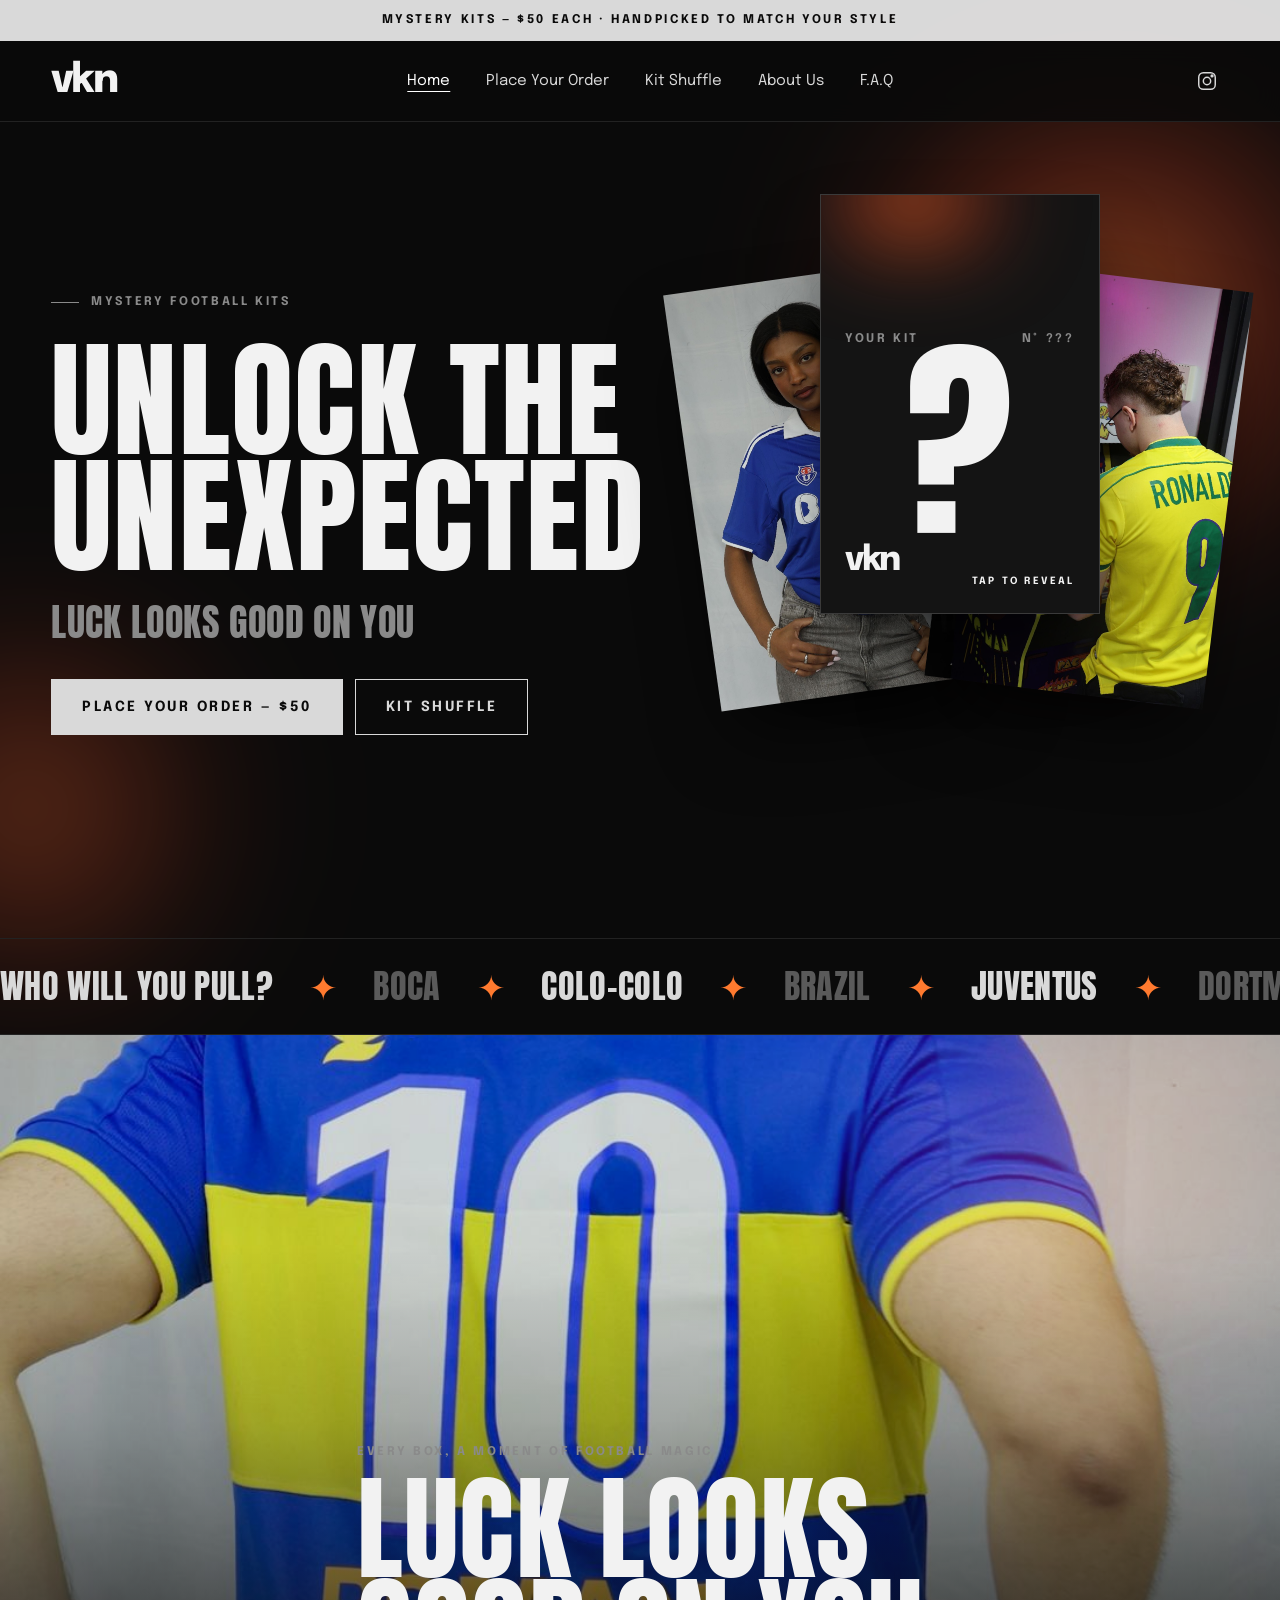
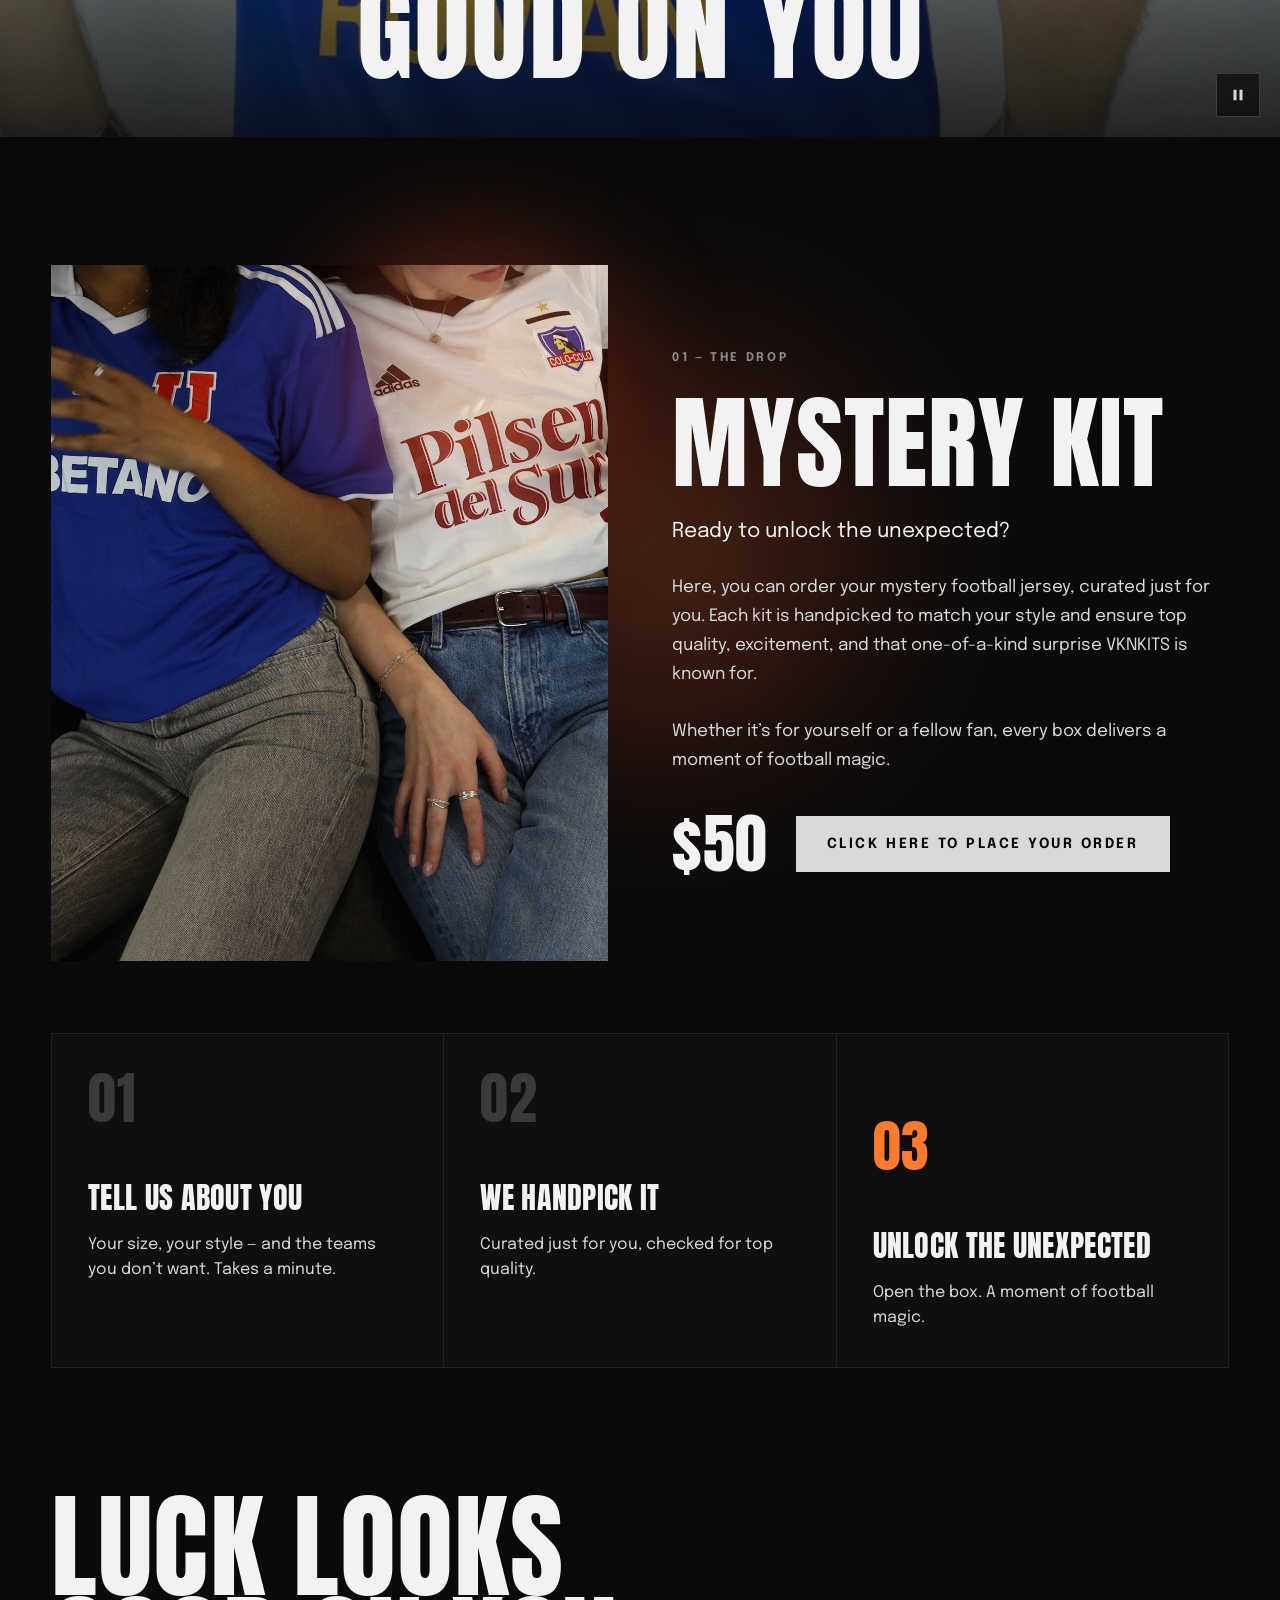
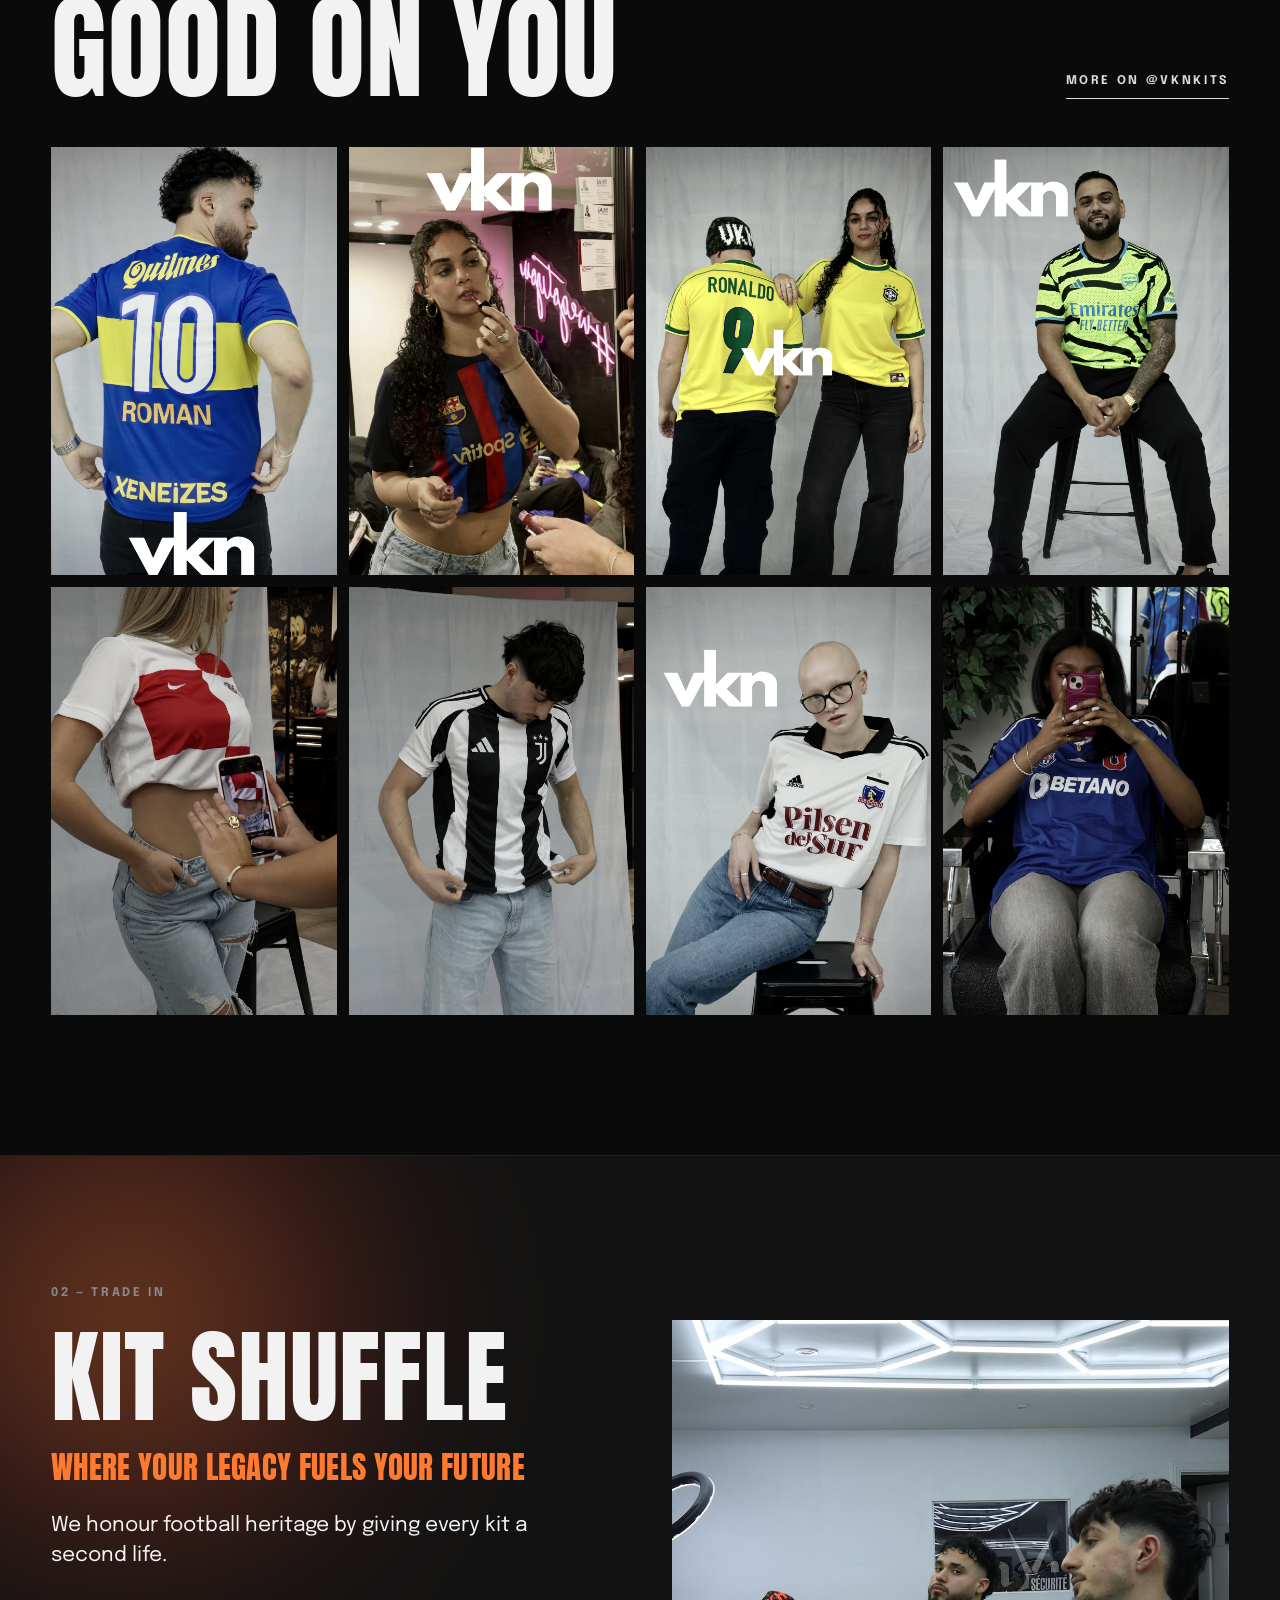
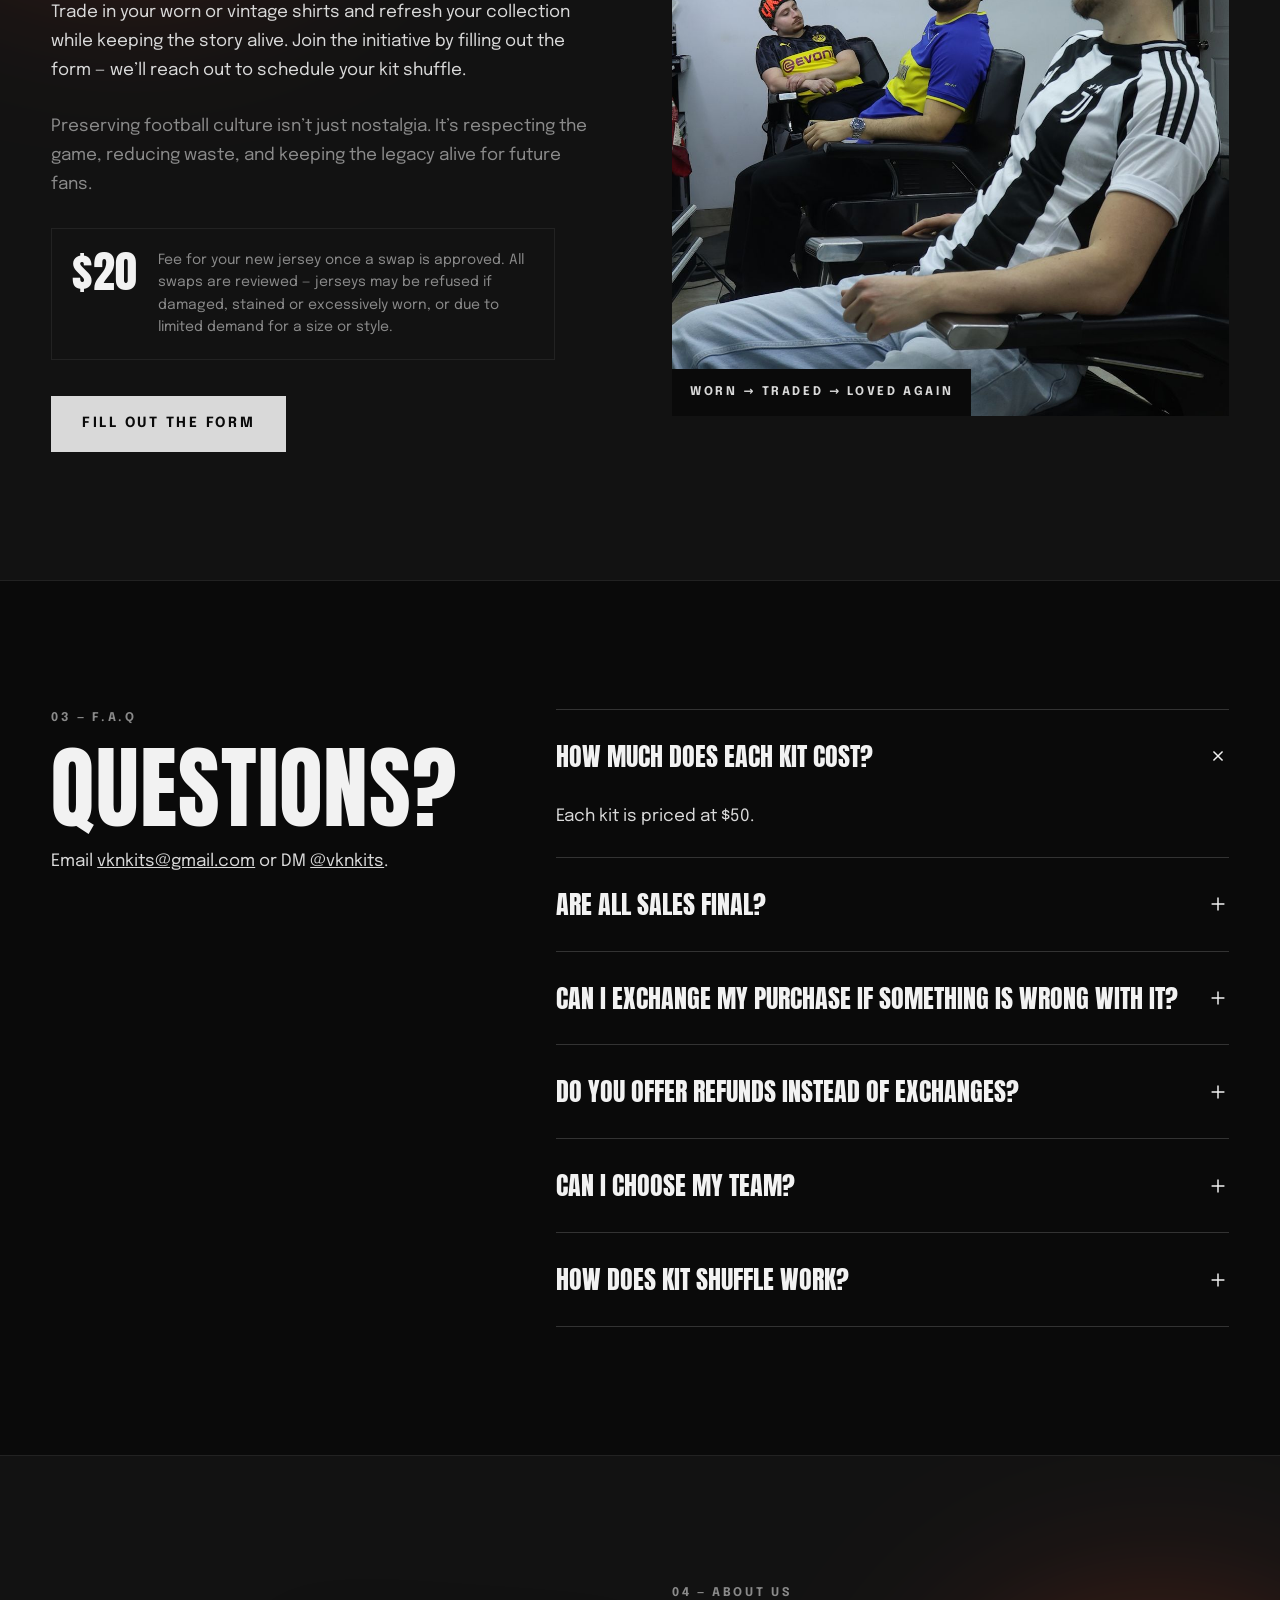
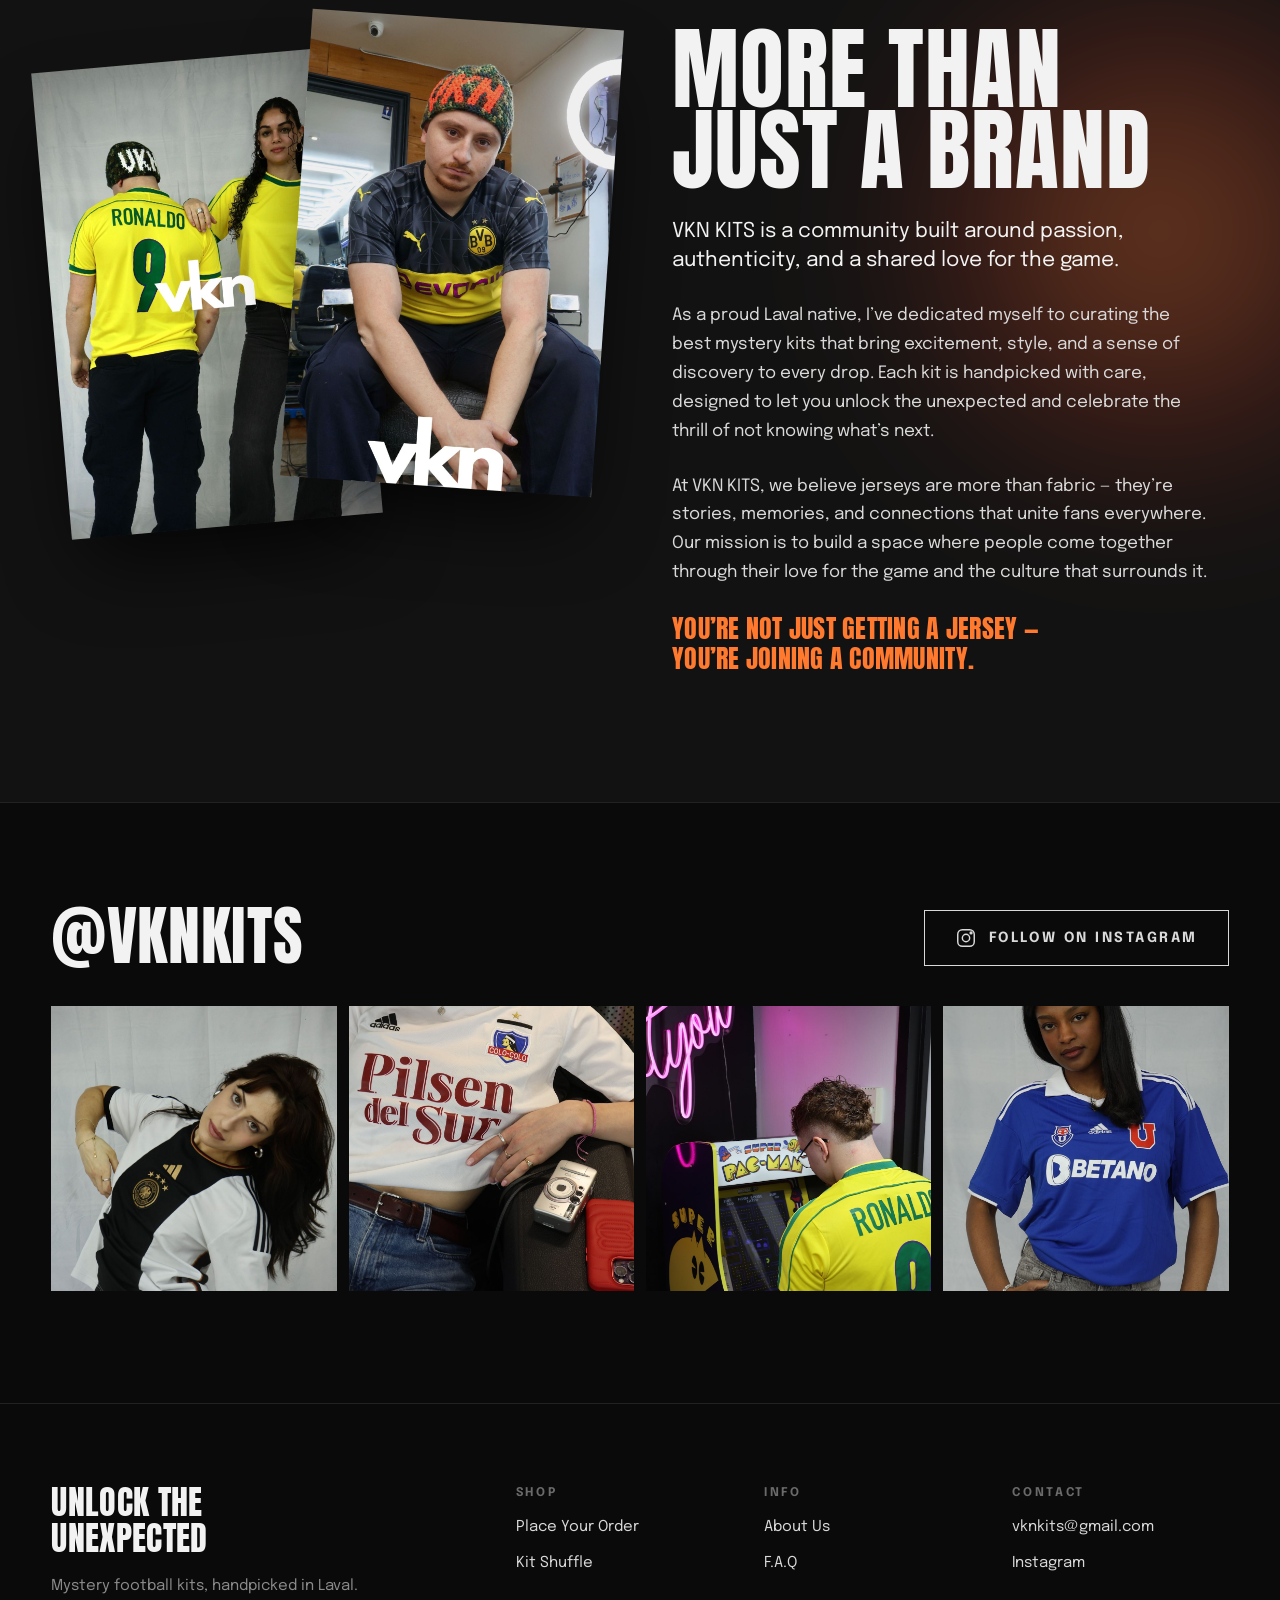
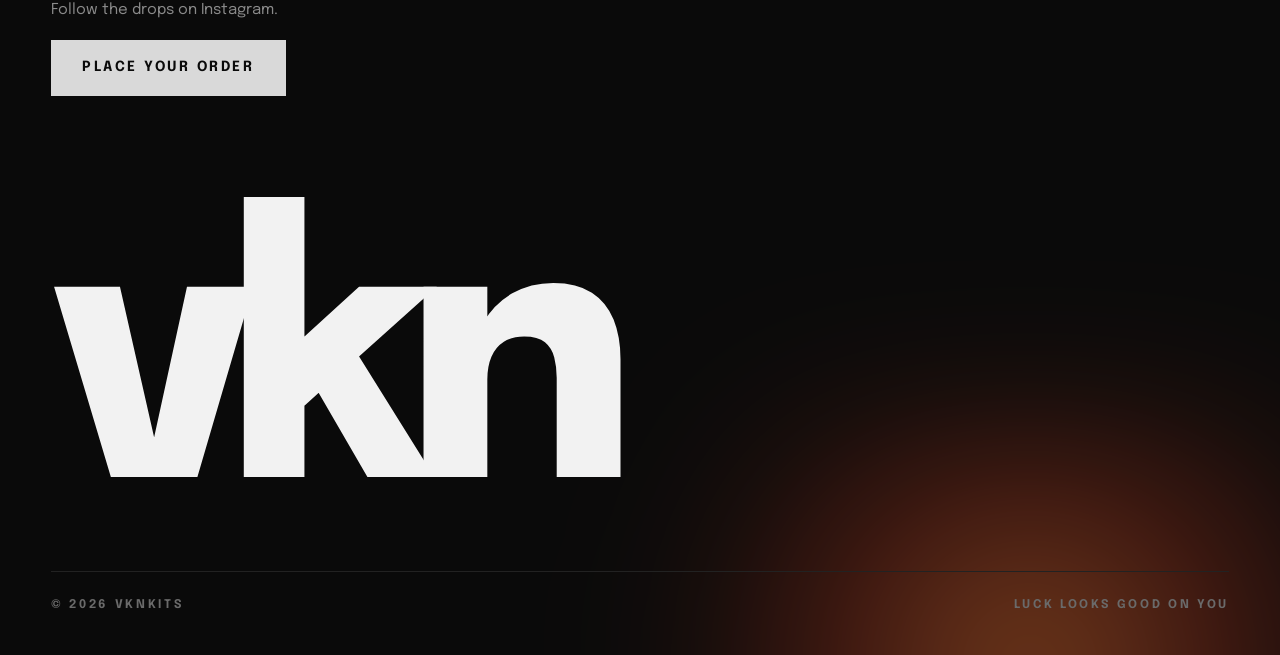
==== index.html @ 27c02bfb "Nouveau site VKNKITS (sortie de Squarespace) Co-Authored-By: Claude Opus 5.5 <noreply@anthropic.com>" ====
<!doctype html>
<html lang="en">
<head>
<meta charset="utf-8">
<meta name="viewport" content="width=device-width, initial-scale=1">
<title>VKNKITS | Mystery football kits — Unlock the unexpected</title>
<meta name="description" content="Order your mystery football jersey, handpicked to match your style. $50 per kit. Trade your worn or vintage shirts with Kit Shuffle.">
<meta property="og:title" content="VKNKITS | Mystery football kits — Unlock the unexpected">
<meta property="og:description" content="Order your mystery football jersey, handpicked to match your style. $50 per kit. Trade your worn or vintage shirts with Kit Shuffle.">
<meta property="og:image" content="img/vkn-3.jpg">
<meta property="og:type" content="website">
<meta name="theme-color" content="#0A0A0A">
<link rel="icon" href="img/favicon.svg" type="image/svg+xml">
<link rel="preload" href="fonts/anton-400.woff2" as="font" type="font/woff2" crossorigin>
<link rel="stylesheet" href="css/style.css">
</head>
<body>
<a class="skip" href="#main">Skip to content</a>
<div class="announce cap">Mystery kits — $50 each · Handpicked to match your style</div>
<header class="header">
<div class="wrap">
<a href="index.html" class="logo" aria-label="VKNKITS home">vkn</a>
<nav class="nav" aria-label="Main">
<a href="index.html" aria-current="page">Home</a>
<a href="order.html">Place Your Order</a>
<a href="kit-shuffle.html">Kit Shuffle</a>
<a href="index.html#about">About Us</a>
<a href="index.html#faq">F.A.Q</a>
</nav>
<div class="icons">
<a href="https://www.instagram.com/vknkits/" class="icon-btn" aria-label="VKNKITS on Instagram"><svg width="22" height="22" viewBox="0 0 24 24" fill="none" stroke="currentColor" stroke-width="1.6" aria-hidden="true"><rect x="3" y="3" width="18" height="18" rx="5"/><circle cx="12" cy="12" r="4"/><circle cx="17.5" cy="6.5" r="1" fill="currentColor"/></svg></a>
<button type="button" class="icon-btn menu-btn" aria-label="Menu" aria-expanded="false" aria-controls="mobile-nav"><svg width="24" height="24" viewBox="0 0 24 24" fill="none" stroke="currentColor" stroke-width="1.6" aria-hidden="true"><path d="M4 7h16M4 12h16M4 17h16"/></svg></button>
</div>
</div>
<nav class="mobile-nav" id="mobile-nav" aria-label="Mobile">
<a href="index.html">Home</a>
<a href="order.html">Place Your Order</a>
<a href="kit-shuffle.html">Kit Shuffle</a>
<a href="index.html#about">About Us</a>
<a href="index.html#faq">F.A.Q</a>
</nav>
</header>
<main id="main">

<section class="hero">
<div class="leak" style="width:620px;height:520px;right:-140px;top:-60px;opacity:.55"></div>
<div class="leak" style="width:420px;height:420px;left:-180px;bottom:-80px;opacity:.4"></div>
<div class="wrap hero-grid">
<div class="hero-copy">
<div class="eyebrow cap">Mystery football kits</div>
<h1 class="anton">Unlock the unexpected</h1>
<h2 class="anton">Luck looks good on you</h2>
<div class="row" style="padding-top:8px">
<a href="order.html" class="btn btn-solid">Place your order — $50</a>
<a href="kit-shuffle.html" class="btn btn-line">Kit Shuffle</a>
</div>
</div>
<div class="fan">
<div class="card c1"><img src="img/di2a3361.jpg" alt="Model in a blue Universidad de Chile jersey" width="1100" height="1650"></div>
<div class="card c3"><img src="img/di2a2957.jpg" alt="Player in a yellow Brazil Ronaldo 9 jersey at a Pac-Man arcade" width="1100" height="1650"></div>
<div class="card c2 flip" data-flip>
<div class="flip-inner">
<button type="button" class="face front" data-flip-toggle aria-expanded="false" aria-label="Reveal your mystery kit">
<span class="leak"></span>
<span class="card-top cap"><span>Your kit</span><span>N° ???</span></span>
<span class="qmark anton" aria-hidden="true">?</span>
<span class="card-bottom"><span class="card-logo">vkn</span><span class="tap cap">Tap to reveal</span></span>
</button>
<div class="face back" aria-hidden="true">
<img src="img/vkn-3.jpg" alt="">
<div class="reveal">
<div class="card-top cap strong"><span>Your kit is waiting</span><span>N° ???</span></div>
<div><div class="anton">Who will you pull?</div><p>Handpicked for your style. Revealed when you open the box.</p></div>
<div><a href="order.html" class="btn btn-solid">Place your order — $50</a><button type="button" class="flip-back cap" data-flip-toggle>↺ Flip back</button></div>
</div>
</div>
</div>
</div>
</div>
</div>
</section>

<div class="marquee anton" aria-hidden="true"><div class="track"><span>Who will you pull?</span><span class="star">✦</span><span class="dim">Boca</span><span class="star">✦</span><span>Colo-Colo</span><span class="star">✦</span><span class="dim">Brazil</span><span class="star">✦</span><span>Juventus</span><span class="star">✦</span><span class="dim">Dortmund</span><span class="star">✦</span><span>Barça</span><span class="star">✦</span><span class="dim">Arsenal</span><span class="star">✦</span><span>Germany</span><span class="star">✦</span><span>Who will you pull?</span><span class="star">✦</span><span class="dim">Boca</span><span class="star">✦</span><span>Colo-Colo</span><span class="star">✦</span><span class="dim">Brazil</span><span class="star">✦</span><span>Juventus</span><span class="star">✦</span><span class="dim">Dortmund</span><span class="star">✦</span><span>Barça</span><span class="star">✦</span><span class="dim">Arsenal</span><span class="star">✦</span><span>Germany</span><span class="star">✦</span></div></div>

<section class="film" aria-label="VKNKITS video">
<img class="poster" src="img/vkn-3.jpg" alt="">
<video data-bg autoplay muted loop playsinline preload="metadata" poster="img/vkn-3.jpg">
<source src="videos/vkn-02.mp4" type="video/mp4">
</video>
<div class="leak"></div>
<div class="film-copy"><div class="wrap"><div class="cap muted" style="margin-bottom:16px">Every box, a moment of football magic</div><div class="anton">Luck looks<br>good on you</div></div></div>
<button type="button" class="icon-btn film-toggle" data-video-toggle aria-label="Pause video"><svg width="18" height="18" viewBox="0 0 24 24" fill="currentColor"><rect x="6" y="5" width="4" height="14"/><rect x="14" y="5" width="4" height="14"/></svg></button>
</section>

<section class="section" id="mystery">
<div class="leak" style="width:560px;height:560px;left:30%;top:10%;opacity:.3"></div>
<div class="wrap">
<div class="split">
<div class="media">
<img src="img/di2a6006.jpg" alt="Two friends in Universidad de Chile and Colo-Colo jerseys" loading="lazy">
<div class="leak" style="width:70%;height:50%;right:-10%;top:-8%;filter:blur(50px);opacity:.55"></div>
</div>
<div class="stack">
<div class="cap muted">01 — The drop</div>
<h2 class="anton big">Mystery kit</h2>
<p class="lead">Ready to unlock the unexpected?</p>
<p class="body">Here, you can order your mystery football jersey, curated just for you. Each kit is handpicked to match your style and ensure top quality, excitement, and that one-of-a-kind surprise VKNKITS is known for.</p>
<p class="body">Whether it’s for yourself or a fellow fan, every box delivers a moment of football magic.</p>
<div class="row" style="align-items:center;gap:28px;padding-top:8px">
<span class="anton price">$50</span>
<a href="order.html" class="btn btn-solid">Click here to place your order</a>
</div>
</div>
</div>
<div class="steps">
<div class="step"><div class="num anton">01</div><div><h3 class="anton">Tell us about you</h3><p>Your size, your style — and the teams you don’t want. Takes a minute.</p></div></div>
<div class="step"><div class="num anton">02</div><div><h3 class="anton">We handpick it</h3><p>Curated just for you, checked for top quality.</p></div></div>
<div class="step hot"><div class="leak" style="width:80%;height:90%;right:-30%;top:-30%;filter:blur(50px);opacity:.45"></div><div class="num anton">03</div><div><h3 class="anton">Unlock the unexpected</h3><p>Open the box. A moment of football magic.</p></div></div>
</div>
</div>
</section>

<section class="section" id="look" style="padding-top:0">
<div class="wrap">
<div class="section-head">
<h2 class="anton big" style="font-size:clamp(60px,9vw,140px);line-height:.88">Luck looks<br>good on you</h2>
<a href="https://www.instagram.com/vknkits/" class="cap" style="text-decoration:none;border-bottom:1px solid var(--text);padding-bottom:6px">More on @vknkits</a>
</div>
<div class="look">
<figure><img src="img/vkn-3.jpg" alt="Back of a Boca Juniors Roman 10 jersey" loading="lazy"></figure>
<figure><img src="img/di2a3096.jpg" alt="Croatia jersey worn cropped" loading="lazy"></figure>
<figure><img src="img/vkn-2.jpg" alt="Model in a Barcelona jersey under neon" loading="lazy"></figure>
<figure><img src="img/di2a5200.jpg" alt="Juventus home jersey" loading="lazy"></figure>
<figure><img src="img/vkn-6.jpg" alt="Two friends in Brazil jerseys" loading="lazy"></figure>
<figure><img src="img/vkn-4.jpg" alt="Model in a white Colo-Colo jersey" loading="lazy"></figure>
<figure><img src="img/vkn-7.jpg" alt="Model in a green Arsenal away jersey" loading="lazy"></figure>
<figure><img src="img/di2a4467.jpg" alt="Mirror selfie in a Universidad de Chile jersey" loading="lazy"></figure>
</div>
</div>
</section>

<section class="section alt" id="shuffle">
<div class="leak" style="width:700px;height:600px;left:-220px;top:-140px;opacity:.4"></div>
<div class="wrap split">
<div class="stack">
<div class="cap muted">02 — Trade in</div>
<h2 class="anton big">Kit shuffle</h2>
<div class="anton" style="font-size:clamp(24px,2.4vw,32px);line-height:1.05;color:var(--leak)">Where your legacy fuels your future</div>
<p class="lead">We honour football heritage by giving every kit a second life.</p>
<p class="body">Trade in your worn or vintage shirts and refresh your collection while keeping the story alive. Join the initiative by filling out the form — we’ll reach out to schedule your kit shuffle.</p>
<p class="body muted">Preserving football culture isn’t just nostalgia. It’s respecting the game, reducing waste, and keeping the legacy alive for future fans.</p>
<div class="fee"><span class="anton">$20</span><p>Fee for your new jersey once a swap is approved. All swaps are reviewed — jerseys may be refused if damaged, stained or excessively worn, or due to limited demand for a size or style.</p></div>
<div class="row" style="padding-top:8px"><a href="kit-shuffle.html" class="btn btn-solid">Fill out the form</a></div>
</div>
<div class="media">
<video data-bg autoplay muted loop playsinline preload="metadata" poster="img/di2a6184.jpg" aria-label="Kit Shuffle video">
<source src="videos/kit-shuffle.mp4" type="video/mp4">
</video>
<div class="tag cap">Worn → traded → loved again</div>
</div>
</div>
</section>

<section class="section" id="faq">
<div class="wrap faq">
<div class="stack" style="gap:20px">
<div class="cap muted">03 — F.A.Q</div>
<h2 class="anton big" style="font-size:clamp(60px,7vw,104px)">Questions?</h2>
<p class="body">Email <a href="mailto:vknkits@gmail.com">vknkits@gmail.com</a> or DM <a href="https://www.instagram.com/vknkits/">@vknkits</a>.</p>
</div>
<div>
<details open>
<summary>How much does each kit cost?<svg width="22" height="22" viewBox="0 0 24 24" fill="none" stroke="currentColor" stroke-width="1.6" aria-hidden="true"><path d="M12 5v14M5 12h14"/></svg></summary>
<p>Each kit is priced at $50.</p>
</details>
<details>
<summary>Are all sales final?<svg width="22" height="22" viewBox="0 0 24 24" fill="none" stroke="currentColor" stroke-width="1.6" aria-hidden="true"><path d="M12 5v14M5 12h14"/></svg></summary>
<p>Yes. All sales are final and non-refundable.</p>
</details>
<details>
<summary>Can I exchange my purchase if something is wrong with it?<svg width="22" height="22" viewBox="0 0 24 24" fill="none" stroke="currentColor" stroke-width="1.6" aria-hidden="true"><path d="M12 5v14M5 12h14"/></svg></summary>
<p>Absolutely. If your kit arrives damaged or defective, you may exchange it for a new replacement kit. Please contact us within the specified timeframe with proof of the damage, and we’ll be happy to assist.</p>
</details>
<details>
<summary>Do you offer refunds instead of exchanges?<svg width="22" height="22" viewBox="0 0 24 24" fill="none" stroke="currentColor" stroke-width="1.6" aria-hidden="true"><path d="M12 5v14M5 12h14"/></svg></summary>
<p>No. While all sales are final, we do offer exchanges for damaged or defective kits only. Refunds are not provided.</p>
</details>
<details>
<summary>Can I choose my team?<svg width="22" height="22" viewBox="0 0 24 24" fill="none" stroke="currentColor" stroke-width="1.6" aria-hidden="true"><path d="M12 5v14M5 12h14"/></svg></summary>
<p>That’s the surprise. But you can tell us the teams you do NOT want when you order, and we’ll keep them out of your box.</p>
</details>
<details>
<summary>How does Kit Shuffle work?<svg width="22" height="22" viewBox="0 0 24 24" fill="none" stroke="currentColor" stroke-width="1.6" aria-hidden="true"><path d="M12 5v14M5 12h14"/></svg></summary>
<p>Fill out the Kit Shuffle form and we’ll reach out to schedule your swap. All swaps are reviewed, and a $20 fee applies for your new jersey once your swap is approved.</p>
</details>
</div>
</div>
</section>

<section class="section alt" id="about">
<div class="leak" style="width:640px;height:560px;right:-200px;top:10%;opacity:.4"></div>
<div class="wrap split">
<div class="collage">
<img src="img/vkn-6.jpg" alt="Two friends in Brazil jerseys" loading="lazy">
<img src="img/vkn-1.jpg" alt="Model in a Borussia Dortmund jersey" loading="lazy">
</div>
<div class="stack" style="gap:26px">
<div class="cap muted">04 — About us</div>
<h2 class="anton big" style="font-size:clamp(56px,7vw,104px)">More than just a brand</h2>
<p class="lead">VKN KITS is a community built around passion, authenticity, and a shared love for the game.</p>
<p class="body">As a proud Laval native, I’ve dedicated myself to curating the best mystery kits that bring excitement, style, and a sense of discovery to every drop. Each kit is handpicked with care, designed to let you unlock the unexpected and celebrate the thrill of not knowing what’s next.</p>
<p class="body">At VKN KITS, we believe jerseys are more than fabric — they’re stories, memories, and connections that unite fans everywhere. Our mission is to build a space where people come together through their love for the game and the culture that surrounds it.</p>
<p class="anton" style="font-size:26px;line-height:1.15;color:var(--leak);max-width:30ch">You’re not just getting a jersey — you’re joining a community.</p>
</div>
</div>
</section>

<section class="section" style="padding-top:104px;padding-bottom:112px">
<div class="wrap">
<div class="section-head">
<h2 class="anton strong" style="font-size:clamp(44px,5vw,76px);line-height:.92">@vknkits</h2>
<a href="https://www.instagram.com/vknkits/" class="btn btn-line"><svg width="22" height="22" viewBox="0 0 24 24" fill="none" stroke="currentColor" stroke-width="1.6" aria-hidden="true"><rect x="3" y="3" width="18" height="18" rx="5"/><circle cx="12" cy="12" r="4"/><circle cx="17.5" cy="6.5" r="1" fill="currentColor"/></svg> Follow on Instagram</a>
</div>
<div class="ig">
<img src="img/vkn-5.jpg" alt="Model in a Germany jersey" loading="lazy">
<img src="img/di2a5980.jpg" alt="Close-up of a Colo-Colo jersey with a film camera" loading="lazy">
<img src="img/di2a2957.jpg" alt="Brazil jersey at the arcade" loading="lazy" style="object-position:top">
<img src="img/di2a3361.jpg" alt="Universidad de Chile jersey" loading="lazy">
</div>
</div>
</section>

</main>
<footer class="footer">
<div class="leak" style="width:900px;height:500px;right:-200px;bottom:-260px;opacity:.45"></div>
<div class="wrap">
<div class="foot">
<div class="foot-col" style="gap:18px">
<div class="anton strong" style="font-size:34px;line-height:1.05;max-width:18ch">Unlock the unexpected</div>
<p class="muted" style="max-width:36ch">Mystery football kits, handpicked in Laval. Follow the drops on Instagram.</p>
<div class="row"><a href="order.html" class="btn btn-solid">Place your order</a></div>
</div>
<div class="foot-col">
<div class="cap">Shop</div>
<a href="order.html">Place Your Order</a>
<a href="kit-shuffle.html">Kit Shuffle</a>
</div>
<div class="foot-col">
<div class="cap">Info</div>
<a href="index.html#about">About Us</a>
<a href="index.html#faq">F.A.Q</a>
</div>
<div class="foot-col">
<div class="cap">Contact</div>
<a href="mailto:vknkits@gmail.com">vknkits@gmail.com</a>
<a href="https://www.instagram.com/vknkits/">Instagram</a>
</div>
</div>
<div class="wordmark" aria-hidden="true">vkn</div>
<div class="legal cap"><span>© <span data-year>2026</span> VKNKITS</span><span>Luck looks good on you</span></div>
</div>
</footer>
<script src="js/main.js"></script>
</body>
</html>
---- css/style.css ----
/* ============================================================
   VKNKITS — styles
   Colours, fonts and spacing live in :root below — change them there.
   ============================================================ */
/* Fonts (self-hosted, SIL Open Font License) */
@font-face{font-family:'Anton';src:url('../fonts/anton-400.woff2') format('woff2');font-weight:400;font-display:swap}
@font-face{font-family:'Epilogue';src:url('../fonts/epilogue-400.woff2') format('woff2');font-weight:400;font-display:swap}
@font-face{font-family:'Epilogue';src:url('../fonts/epilogue-500.woff2') format('woff2');font-weight:500;font-display:swap}
@font-face{font-family:'Epilogue';src:url('../fonts/epilogue-700.woff2') format('woff2');font-weight:700;font-display:swap}
@font-face{font-family:'Epilogue';src:url('../fonts/epilogue-800.woff2') format('woff2');font-weight:800;font-display:swap}

:root {
  --bg: #0A0A0A;
  --bg-2: #121212;
  --card: #111111;
  --line: #222222;
  --line-2: #3A3A3A;
  --text: #D9D9D9;
  --text-strong: #F2F2F2;
  --muted: #8A8A8A;
  --faint: #6A6A6A;
  --leak: #FF7A2F;          /* light-leak glow colour */
  --head: 'Anton', Impact, sans-serif;
  --body: 'Epilogue', system-ui, sans-serif;
}

* { box-sizing: border-box; }
html { scroll-behavior: smooth; scroll-padding-top: 96px; }
body { margin: 0; background: var(--bg); color: var(--text); font-family: var(--body); font-size: 16px; line-height: 1.6; -webkit-font-smoothing: antialiased; overflow-x: hidden; }
img, video { display: block; max-width: 100%; }
a { color: var(--text); }
a:hover { color: #fff; }
p { margin: 0; }
h1, h2, h3 { margin: 0; }

.wrap { max-width: 1320px; margin: 0 auto; padding-inline: clamp(16px, 4vw, 56px); position: relative; z-index: 2; }
.anton { font-family: var(--head); font-weight: 400; text-transform: uppercase; letter-spacing: .01em; }
.cap { font-size: 12px; font-weight: 700; letter-spacing: .22em; text-transform: uppercase; }
.muted { color: var(--muted); }
.strong { color: var(--text-strong); }
.lead { font-size: clamp(19px, 1.6vw, 22px); line-height: 1.45; color: var(--text-strong); max-width: 40ch; }
.body { font-size: 17px; line-height: 1.7; max-width: 54ch; }
.sr-only { position: absolute; width: 1px; height: 1px; overflow: hidden; clip: rect(0 0 0 0); white-space: nowrap; }
.skip { position: absolute; left: 16px; top: -60px; background: var(--text); color: var(--bg); padding: 10px 16px; z-index: 100; }
.skip:focus { top: 16px; }

/* Light leaks (the warm film glow from the original site) */
.leak { position: absolute; border-radius: 999px; filter: blur(70px); pointer-events: none; mix-blend-mode: screen; z-index: 1;
  background: radial-gradient(circle, var(--leak) 0%, rgba(230,50,20,.5) 40%, transparent 72%); }

/* Buttons */
.btn { display: inline-flex; align-items: center; justify-content: center; gap: 12px; min-height: 56px; padding: 0 30px; font-family: var(--body); font-weight: 700; font-size: 14px; letter-spacing: .18em; text-transform: uppercase; text-decoration: none; cursor: pointer; transition: background .2s, color .2s; }
.btn-solid { background: var(--text); color: var(--bg); border: 1px solid var(--text); }
.btn-solid:hover { background: #fff; color: var(--bg); }
.btn-line { background: transparent; border: 1px solid var(--text); color: var(--text); }
.btn-line:hover { background: var(--text); color: var(--bg); }
:focus-visible { outline: 2px solid var(--text-strong); outline-offset: 3px; }

/* Announcement + header */
.announce { background: var(--text); color: var(--bg); text-align: center; padding: 11px 16px; }
.header { position: sticky; top: 0; z-index: 50; background: rgba(10,10,10,.85); backdrop-filter: blur(12px); -webkit-backdrop-filter: blur(12px); border-bottom: 1px solid var(--line); }
.header .wrap { display: flex; align-items: center; justify-content: space-between; height: 80px; gap: 24px; }
.logo { font-family: var(--body); font-size: 40px; font-weight: 800; letter-spacing: -.07em; text-decoration: none; color: var(--text-strong); line-height: 1; }
.nav { display: flex; gap: 36px; font-size: 15px; }
.nav a { text-decoration: none; }
.nav a[aria-current="page"] { color: #fff; text-decoration: underline; text-underline-offset: 6px; }
.icons { display: flex; align-items: center; gap: 4px; }
.icon-btn { display: inline-flex; width: 44px; height: 44px; align-items: center; justify-content: center; background: none; border: 0; color: var(--text); cursor: pointer; }
.menu-btn { display: none; }
.mobile-nav { display: none; }

/* Hero */
.hero { position: relative; padding: 72px 0 104px; overflow-x: clip; }
.hero-grid { display: grid; grid-template-columns: minmax(0,1.1fr) minmax(0,1fr); gap: 48px; align-items: center; }
.hero-copy { display: flex; flex-direction: column; gap: 30px; }
.eyebrow { display: flex; align-items: center; gap: 12px; color: var(--muted); }
.eyebrow::before { content: ""; width: 28px; height: 1px; background: var(--muted); }
.hero h1 { font-size: clamp(76px, 10vw, 156px); line-height: .9; color: var(--text-strong); }
.hero h2 { font-size: clamp(28px, 3vw, 40px); line-height: 1; color: var(--muted); }
.row { display: flex; flex-wrap: wrap; gap: 12px; }

/* Card fan + flip card */
.fan { position: relative; height: 640px; }
.card { position: absolute; width: 52%; aspect-ratio: 2/3; }
.card > img { width: 100%; height: 100%; object-fit: cover; box-shadow: 0 40px 80px -20px rgba(0,0,0,.8); }
.c1 { left: 0; top: 80px; transform: rotate(-8deg); }
.c3 { right: 0; top: 80px; transform: rotate(7deg); }
.c2 { left: 24%; top: 0; z-index: 2; perspective: 1400px; animation: bob 4.5s ease-in-out infinite; }
@keyframes bob { 0%,100% { transform: translateY(0) rotate(-1deg); } 50% { transform: translateY(-12px) rotate(1.5deg); } }
.flip-inner { position: relative; width: 100%; height: 100%; transform-style: preserve-3d; transition: transform 1.1s cubic-bezier(.2,.75,.15,1); }
.flip.is-flipped .flip-inner { transform: rotateY(540deg) scale(1.04); }
.face { position: absolute; inset: 0; backface-visibility: hidden; -webkit-backface-visibility: hidden; overflow: hidden; box-shadow: 0 40px 80px -20px rgba(0,0,0,.8); }
.front { background: #141414; border: 1px solid var(--line-2); display: flex; flex-direction: column; justify-content: space-between; padding: 24px; cursor: pointer; color: inherit; font: inherit; text-align: left; width: 100%; }
.front > * { position: relative; z-index: 2; width: 100%; }
.front .leak { width: 120%; height: 70%; left: -30%; top: -20%; filter: blur(40px); opacity: .7; z-index: 1; }
.card-top { display: flex; justify-content: space-between; color: var(--muted); }
.qmark { font-size: clamp(150px, 17vw, 250px); line-height: .85; text-align: center; color: var(--text-strong); transition: transform .3s; }
.front:hover .qmark { transform: scale(1.06) rotate(-4deg); }
.card-bottom { display: flex; justify-content: space-between; align-items: flex-end; }
.card-logo { font-size: 34px; font-weight: 800; letter-spacing: -.07em; color: var(--text-strong); }
.tap { font-size: 10px; color: var(--text-strong); animation: pulse 1.8s ease-in-out infinite; }
@keyframes pulse { 0%,100% { opacity: .45; } 50% { opacity: 1; } }
.back { transform: rotateY(180deg); background: var(--bg); border: 1px solid var(--text-strong); }
.back > img { position: absolute; inset: 0; width: 100%; height: 100%; object-fit: cover; filter: blur(14px) brightness(.55) saturate(1.3); transform: scale(1.15); }
.reveal { position: relative; z-index: 2; height: 100%; display: flex; flex-direction: column; justify-content: space-between; padding: 24px; }
.reveal .anton { font-size: clamp(36px, 4.2vw, 60px); line-height: .92; color: var(--text-strong); }
.reveal p { font-size: 15px; line-height: 1.5; margin-top: 10px; }
.reveal .btn { width: 100%; padding: 0 12px; letter-spacing: .12em; }
.flip-back { background: none; border: 0; color: var(--muted); min-height: 44px; width: 100%; cursor: pointer; font-family: inherit; margin-top: 6px; }

/* Marquee */
.marquee { overflow: hidden; white-space: nowrap; border-block: 1px solid var(--line); padding: 20px 0; font-size: 34px; position: relative; z-index: 2; }
.track { display: inline-flex; gap: 36px; padding-right: 36px; animation: scroll 40s linear infinite; }
.track .dim { color: #5A5A5A; }
.track .star { color: var(--leak); }
@keyframes scroll { from { transform: translateX(0); } to { transform: translateX(-50%); } }

/* Film (video) band */
.film { position: relative; height: min(78vh, 760px); overflow: hidden; background: #000; }
.film video, .film img.poster { position: absolute; inset: 0; width: 100%; height: 100%; object-fit: cover; opacity: .7; }
.film::after { content: ""; position: absolute; inset: 0; z-index: 1; background: linear-gradient(to top, rgba(10,10,10,.85) 0%, rgba(10,10,10,.2) 45%, rgba(10,10,10,0) 70%); }
.film-copy { position: absolute; inset: 0; z-index: 2; display: flex; flex-direction: column; justify-content: flex-end; padding-bottom: 56px; }
.film-copy .anton { font-size: clamp(56px, 9vw, 140px); line-height: .88; color: var(--text-strong); }
.film .leak { width: 700px; height: 500px; right: -200px; top: -120px; opacity: .45; }
.film-toggle { position: absolute; right: 20px; bottom: 20px; z-index: 3; background: rgba(10,10,10,.7); border: 1px solid var(--line-2); }

/* Sections */
.section { position: relative; padding: 128px 0; overflow-x: clip; }
.section.alt { background: var(--bg-2); border-block: 1px solid var(--line); overflow: hidden; }
.section-head { display: flex; flex-wrap: wrap; justify-content: space-between; align-items: flex-end; gap: 24px; }
.big { font-size: clamp(64px, 8vw, 120px); line-height: .9; color: var(--text-strong); }
.split { display: grid; grid-template-columns: minmax(0,1fr) minmax(0,1fr); gap: 64px; align-items: center; }
.stack { display: flex; flex-direction: column; gap: 28px; }
.media { position: relative; }
.media img, .media video { width: 100%; aspect-ratio: 4/5; object-fit: cover; }
.media .tag { position: absolute; left: 0; bottom: 0; background: var(--bg); padding: 14px 18px; z-index: 2; }
.price { font-size: 64px; line-height: 1; color: var(--text-strong); }

.steps { display: grid; grid-template-columns: repeat(3, minmax(0,1fr)); gap: 1px; background: var(--line); border: 1px solid var(--line); margin-top: 72px; }
.step { background: #0F0F0F; padding: 36px; display: flex; flex-direction: column; gap: 48px; min-height: 260px; position: relative; overflow: hidden; }
.step .num { font-size: 56px; line-height: 1; color: var(--line-2); position: relative; z-index: 2; }
.step.hot .num { color: var(--leak); }
.step h3 { font-size: 30px; color: var(--text-strong); margin-bottom: 10px; }
.step > div { position: relative; z-index: 2; }

.look { columns: 4 260px; column-gap: 12px; margin-top: 48px; }
.look figure { break-inside: avoid; margin: 0 0 12px; overflow: hidden; }
.look img { width: 100%; filter: grayscale(.35) contrast(1.05); transition: transform .5s, filter .5s; }
.look figure:hover img { transform: scale(1.04); filter: none; }

.fee { display: flex; gap: 20px; align-items: flex-start; border: 1px solid var(--line); padding: 20px; max-width: 56ch; }
.fee .anton { font-size: 44px; line-height: 1; color: var(--text-strong); }
.fee p { font-size: 14px; color: var(--muted); }

.faq { display: grid; grid-template-columns: minmax(0,.8fr) minmax(0,1.2fr); gap: 56px; }
details { border-top: 1px solid #333; }
details:last-child { border-bottom: 1px solid #333; }
summary { list-style: none; cursor: pointer; display: flex; justify-content: space-between; align-items: center; gap: 16px; padding: 26px 0; font-family: var(--head); text-transform: uppercase; font-size: clamp(20px, 2vw, 26px); color: var(--text-strong); }
summary::-webkit-details-marker { display: none; }
summary svg { flex-shrink: 0; transition: transform .2s; }
details[open] summary svg { transform: rotate(45deg); }
details p { padding-bottom: 26px; font-size: 17px; line-height: 1.65; max-width: 56ch; }

.collage { position: relative; height: 620px; }
.collage img { position: absolute; width: 56%; aspect-ratio: 2/3; object-fit: cover; box-shadow: 0 40px 80px -20px rgba(0,0,0,.8); }
.collage img:first-child { left: 0; top: 40px; transform: rotate(-5deg); }
.collage img:last-child { right: 0; top: 0; transform: rotate(4deg); z-index: 2; }

.ig { display: grid; grid-template-columns: repeat(4, minmax(0,1fr)); gap: 12px; margin-top: 40px; }
.ig img { width: 100%; aspect-ratio: 1; object-fit: cover; }

/* Footer */
.footer { position: relative; border-top: 1px solid var(--line); padding: 80px 0 40px; overflow: hidden; }
.foot { display: grid; grid-template-columns: minmax(0,2fr) repeat(3, minmax(0,1fr)); gap: 32px; }
.foot-col { display: flex; flex-direction: column; gap: 12px; font-size: 15px; }
.foot-col a { text-decoration: none; }
.foot-col .cap { color: var(--faint); }
.wordmark { font-size: clamp(130px, 28vw, 400px); font-weight: 800; letter-spacing: -.09em; line-height: .72; color: var(--text-strong); margin-top: clamp(96px, 12vw, 160px); position: relative; z-index: 2; }
.legal { display: flex; justify-content: space-between; flex-wrap: wrap; gap: 12px; color: var(--faint); border-top: 1px solid var(--line); padding-top: 24px; margin-top: 64px; position: relative; z-index: 2; }

/* Forms */
.form-page { position: relative; padding: 64px 0 104px; overflow: hidden; }
.form-grid { display: grid; grid-template-columns: minmax(0,.9fr) minmax(0,1.1fr); gap: 56px; align-items: start; }
.sticky { position: sticky; top: 104px; display: flex; flex-direction: column; gap: 16px; }
.form { display: flex; flex-direction: column; gap: 44px; }
fieldset { border: 0; margin: 0; padding: 0; display: flex; flex-direction: column; gap: 14px; min-width: 0; }
legend { font-family: var(--head); text-transform: uppercase; font-size: 28px; color: var(--text-strong); padding: 0; margin-bottom: 14px; }
.two { display: grid; grid-template-columns: minmax(0,1fr) minmax(0,1fr); gap: 12px; }
.field { display: flex; flex-direction: column; gap: 8px; }
.field label, .label { font-size: 12px; font-weight: 700; letter-spacing: .18em; text-transform: uppercase; color: var(--muted); }
.field input, .field textarea, .field select { min-height: 54px; border: 1px solid var(--line-2); border-radius: 0; background: var(--card); padding: 14px 16px; font-size: 16px; font-family: inherit; color: var(--text-strong); width: 100%; }
.field select { appearance: none; background-image: linear-gradient(45deg, transparent 50%, var(--muted) 50%), linear-gradient(135deg, var(--muted) 50%, transparent 50%); background-position: calc(100% - 22px) 50%, calc(100% - 16px) 50%; background-size: 6px 6px; background-repeat: no-repeat; }
.field input[type=file] { padding: 14px; }
.field input:focus, .field textarea:focus, .field select:focus { outline: 2px solid var(--text); outline-offset: 1px; }
.hint { font-size: 14px; color: var(--muted); }
.pills, .chips { display: flex; flex-wrap: wrap; gap: 8px; }
.pill input, .chip input { position: absolute; opacity: 0; width: 1px; height: 1px; }
.pill span { display: inline-flex; align-items: center; justify-content: center; min-width: 60px; min-height: 52px; padding: 0 18px; border: 1px solid var(--line-2); font-weight: 700; letter-spacing: .1em; cursor: pointer; transition: background .15s, color .15s; }
.pill input:checked + span { background: var(--text); color: var(--bg); border-color: var(--text); }
.chip span { display: inline-flex; align-items: center; gap: 8px; min-height: 44px; padding: 0 16px; border: 1px solid var(--line-2); font-size: 14px; cursor: pointer; transition: background .15s, color .15s; }
.chip span::before { content: "+"; }
.chip input:checked + span { background: var(--text-strong); color: var(--bg); border-color: var(--text-strong); text-decoration: line-through; }
.chip input:checked + span::before { content: "✕"; }
.pill input:focus-visible + span, .chip input:focus-visible + span { outline: 2px solid var(--text-strong); outline-offset: 2px; }
.check { display: flex; gap: 12px; align-items: flex-start; font-size: 15px; line-height: 1.5; cursor: pointer; }
.check input { width: 22px; height: 22px; margin: 0; flex-shrink: 0; accent-color: var(--text); }
.summary { border: 1px solid var(--line); background: var(--card); padding: 30px; display: flex; flex-direction: column; gap: 20px; }
.qty { display: flex; align-items: center; border: 1px solid var(--line-2); }
.qty button { width: 48px; height: 48px; border: 0; background: none; color: var(--text); font-size: 22px; cursor: pointer; }
.qty input { width: 44px; text-align: center; background: none; border: 0; color: var(--text-strong); font-family: var(--head); font-size: 24px; -moz-appearance: textfield; }
.qty input::-webkit-outer-spin-button, .qty input::-webkit-inner-spin-button { -webkit-appearance: none; margin: 0; }
.total { font-size: 56px; line-height: 1; color: var(--text-strong); }
.terms { border-left: 2px solid var(--leak); padding: 4px 0 4px 18px; font-size: 14px; line-height: 1.65; color: var(--muted); }

/* Thank-you */
.thanks { min-height: 70vh; display: flex; flex-direction: column; justify-content: center; align-items: flex-start; gap: 28px; padding: 96px 0; }

/* ---------- Mobile ---------- */
@media (max-width: 900px) {
  .nav { display: none; }
  .menu-btn { display: inline-flex; }
  .mobile-nav.open { display: flex; flex-direction: column; gap: 4px; padding: 8px clamp(16px,4vw,56px) 24px; border-bottom: 1px solid var(--line); background: var(--bg); }
  .mobile-nav a { font-family: var(--head); text-transform: uppercase; font-size: 30px; text-decoration: none; padding: 8px 0; color: var(--text-strong); }
  .hero-grid, .split, .faq, .form-grid, .two { grid-template-columns: minmax(0,1fr); }
  .fan { height: 440px; max-width: 480px; width: 100%; margin: 0 auto; }
  .collage { height: 440px; max-width: 480px; width: 100%; margin: 0 auto; }
  .steps { grid-template-columns: minmax(0,1fr); }
  .look { columns: 2 140px; }
  .ig { grid-template-columns: repeat(2, minmax(0,1fr)); }
  .foot { grid-template-columns: repeat(2, minmax(0,1fr)); }
  .foot > :first-child { grid-column: 1 / -1; }
  .section { padding: 88px 0; }
  .sticky { position: static; }
  .c2 { width: 64%; left: 18%; }
  .c1, .c3 { width: 46%; top: 70px; }
  .reveal { padding: 16px; }
  .reveal p, .card-top span:last-child { display: none; }
  .reveal .anton { font-size: 40px; }
  .reveal .btn { min-height: 48px; font-size: 12px; }
  .qmark { font-size: 170px; }
}
@media (prefers-reduced-motion: reduce) {
  .track, .c2, .tap { animation: none; }
  .flip-inner { transition: none; }
  html { scroll-behavior: auto; }
}
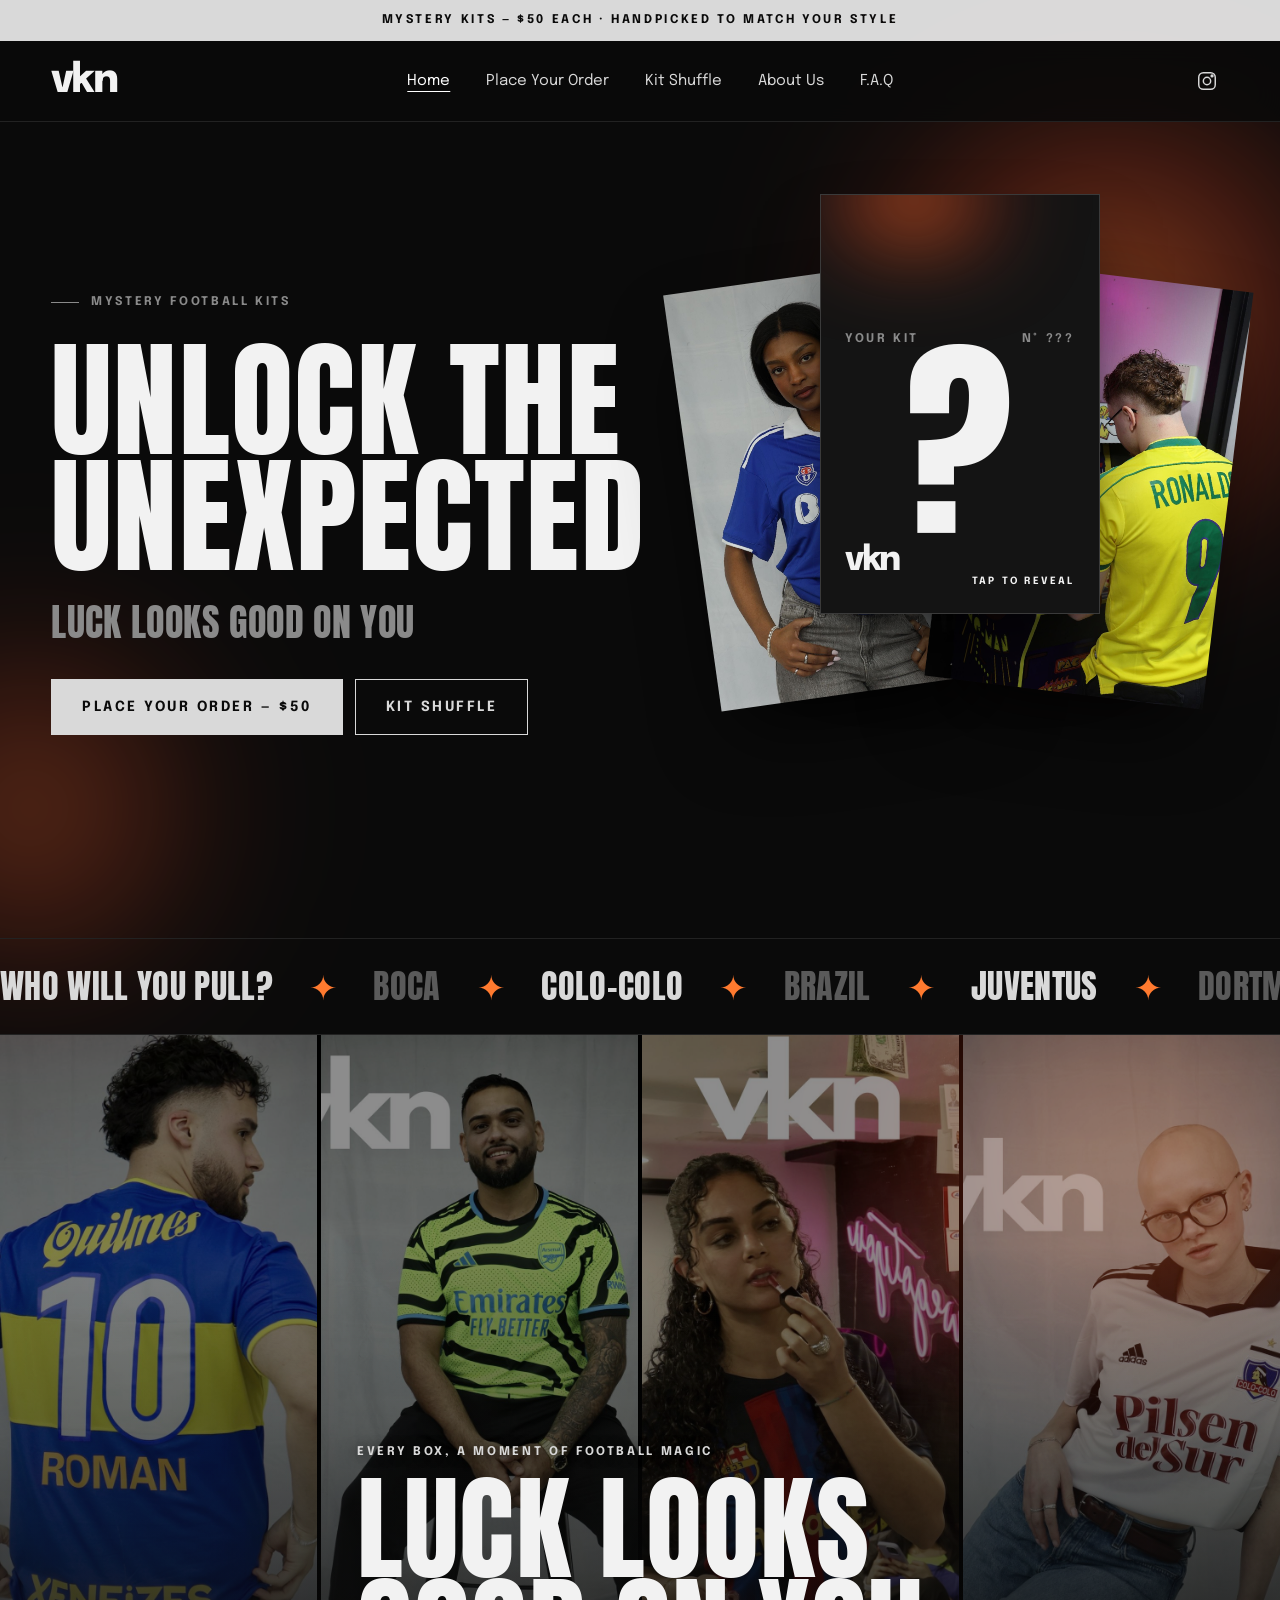
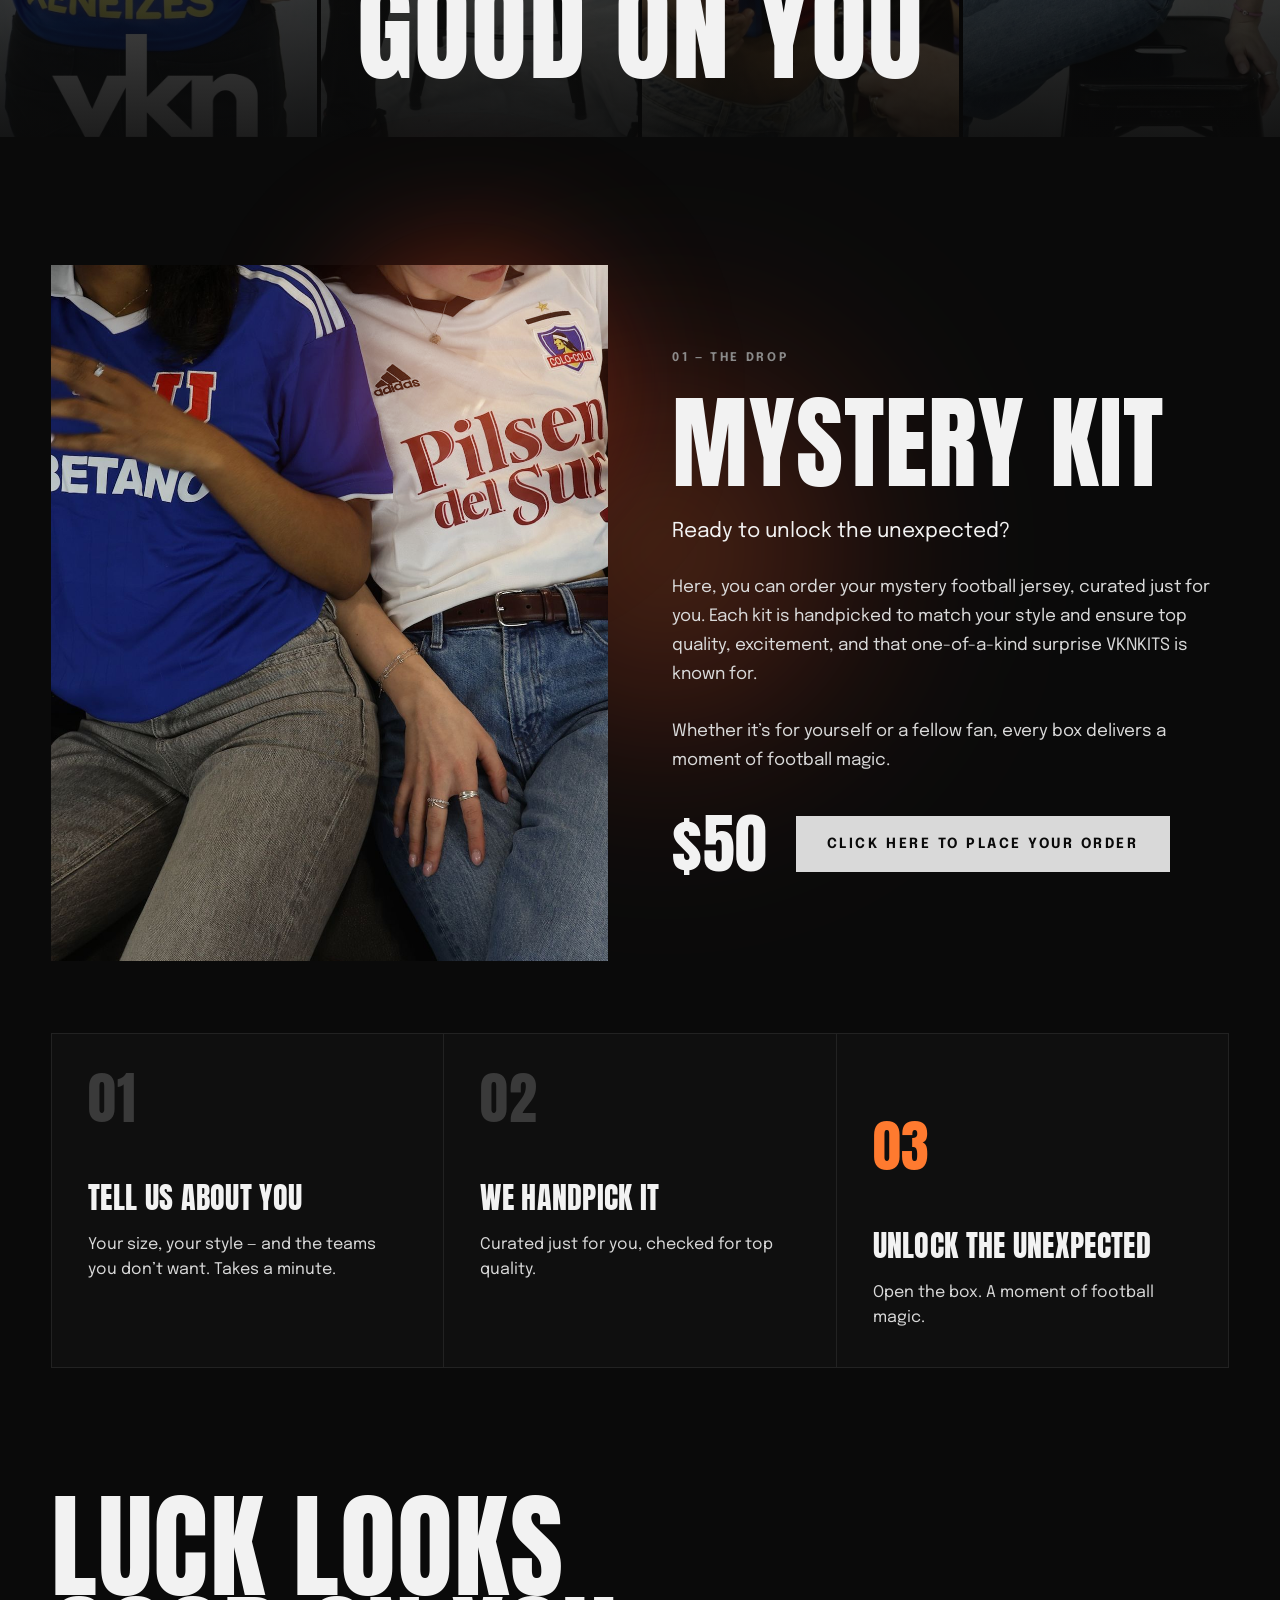
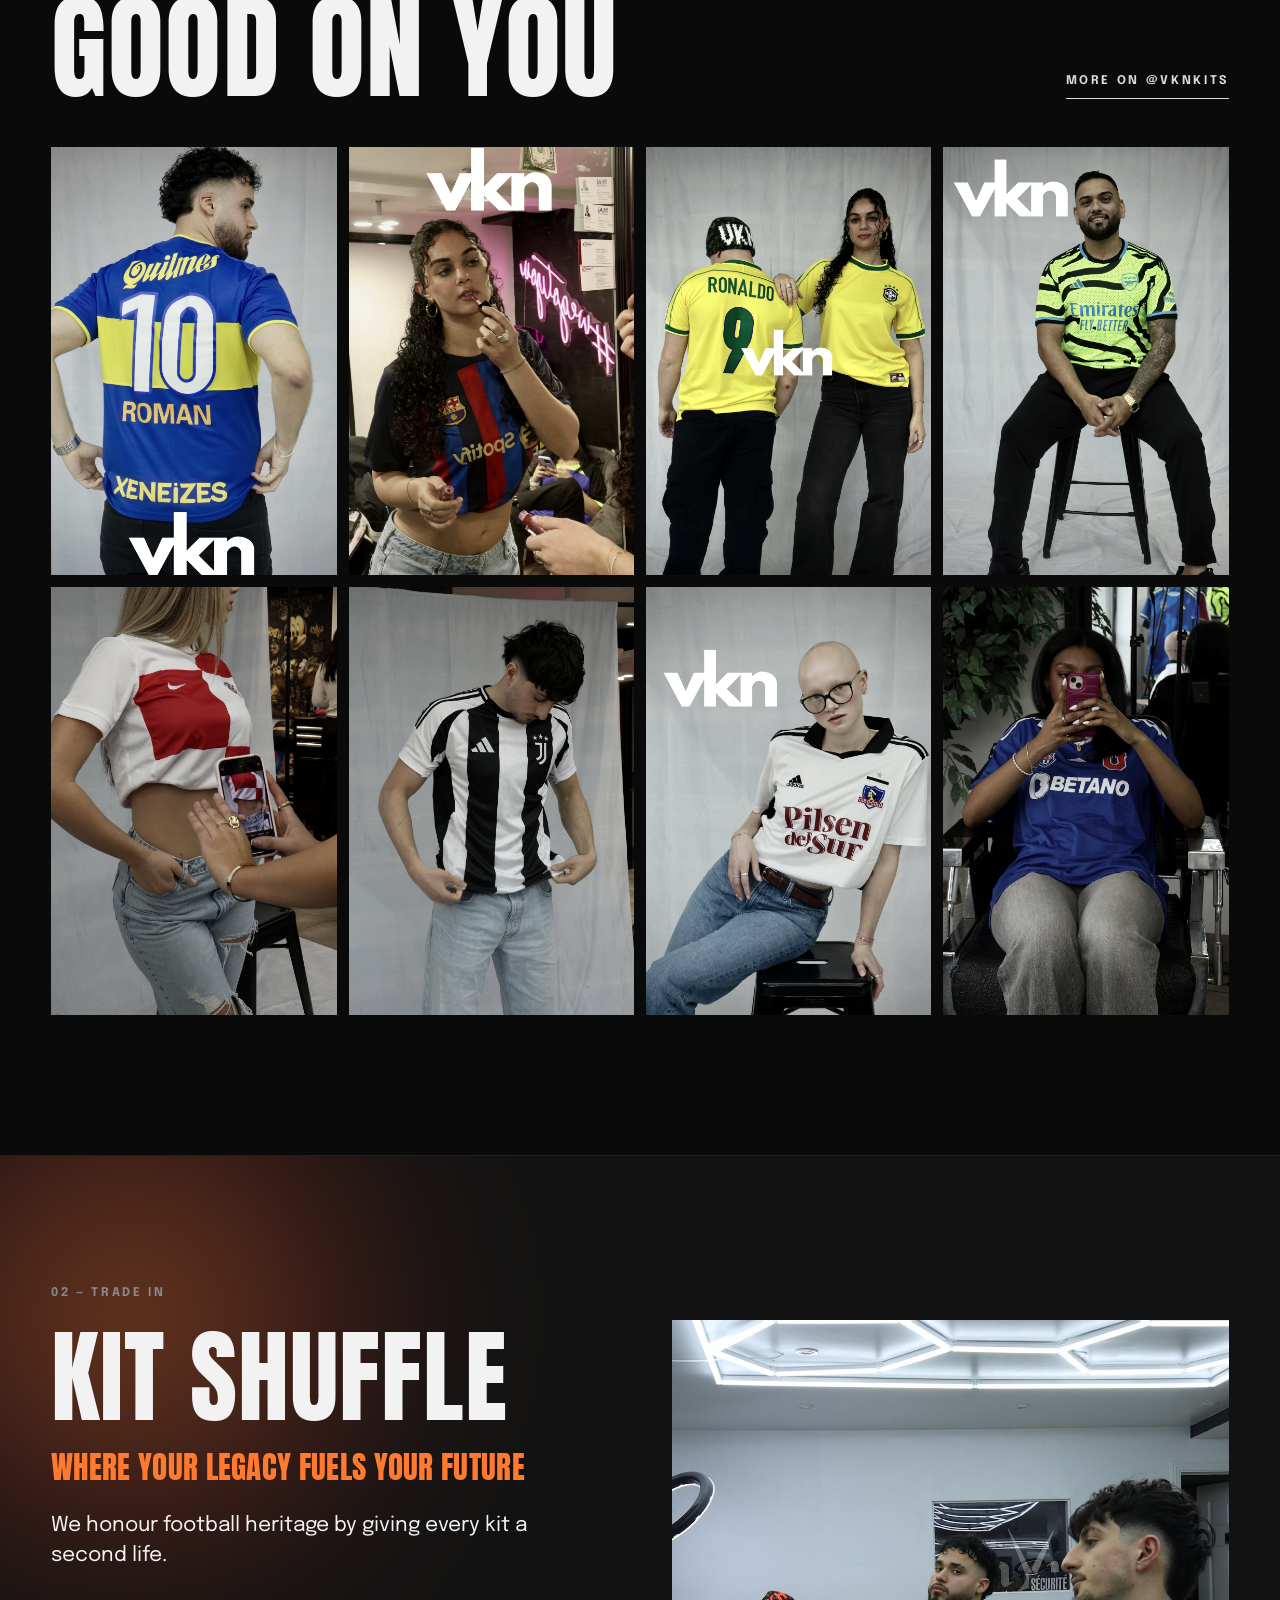
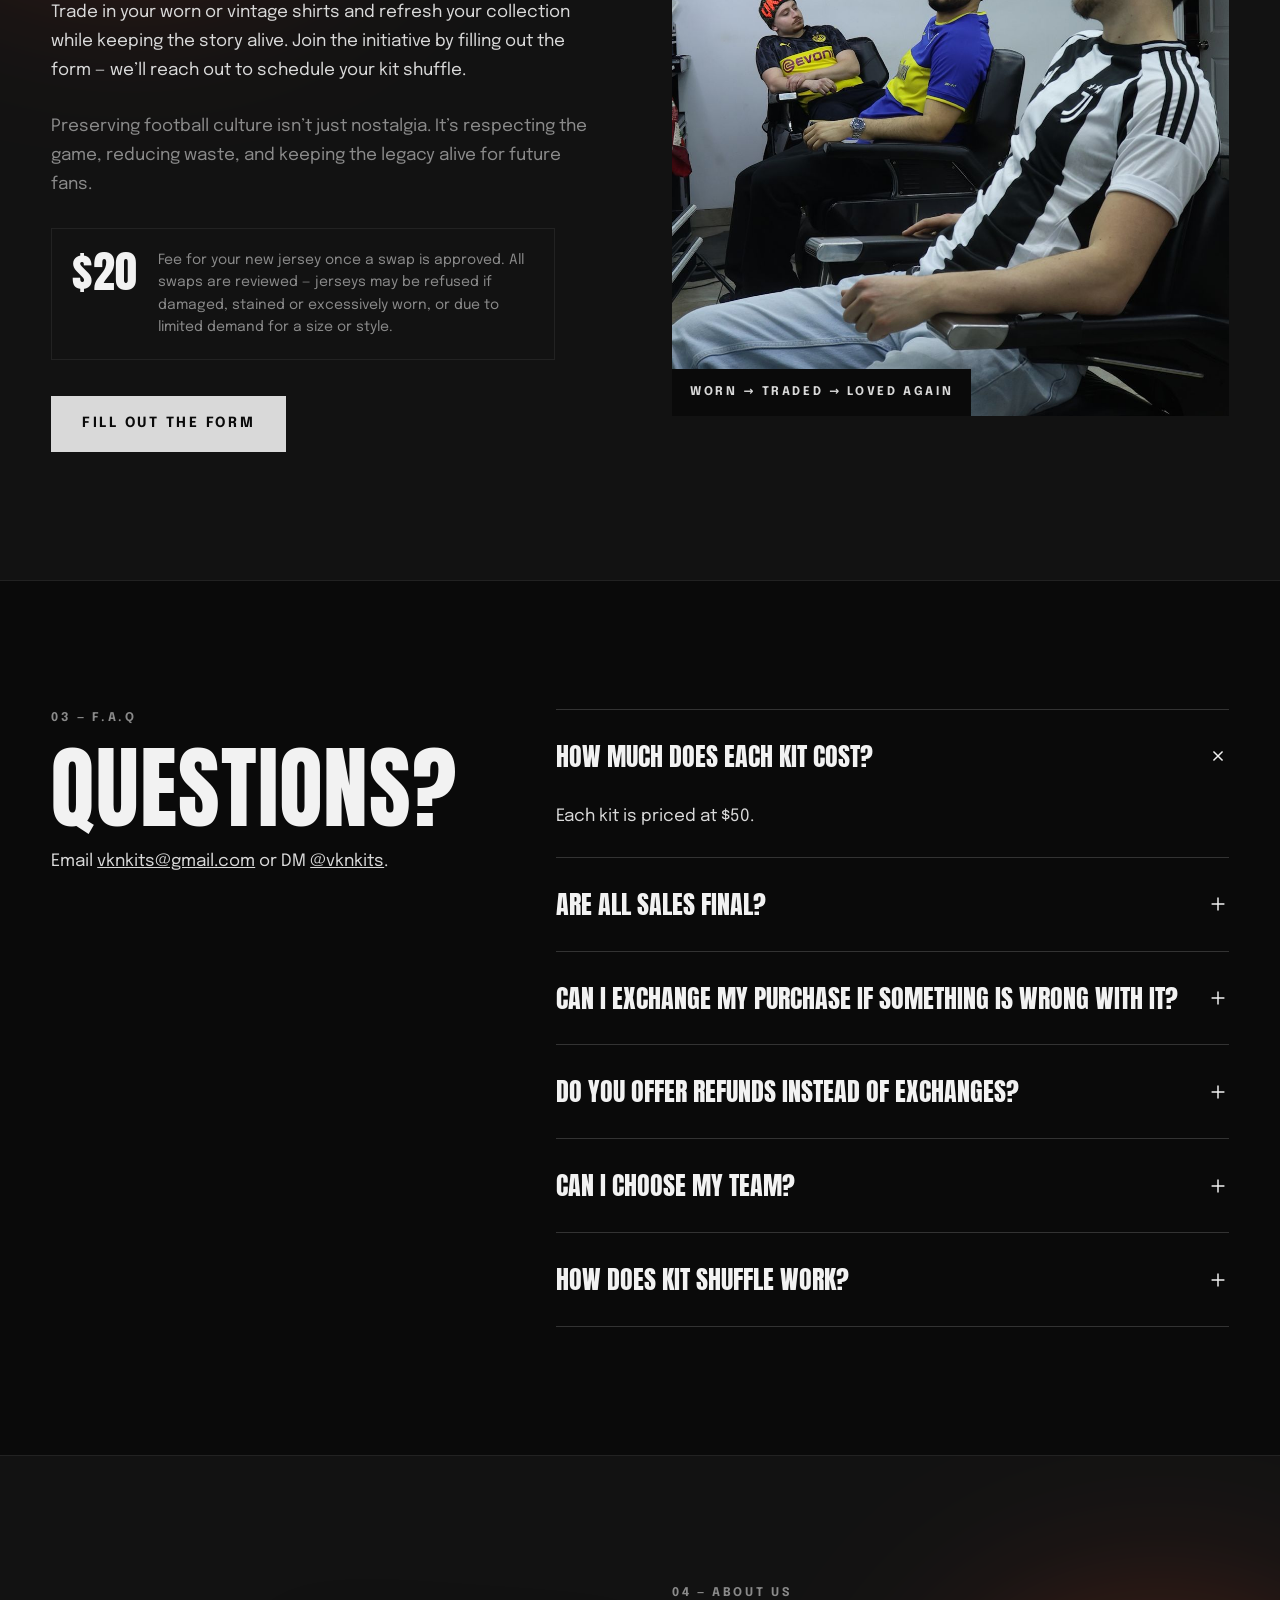
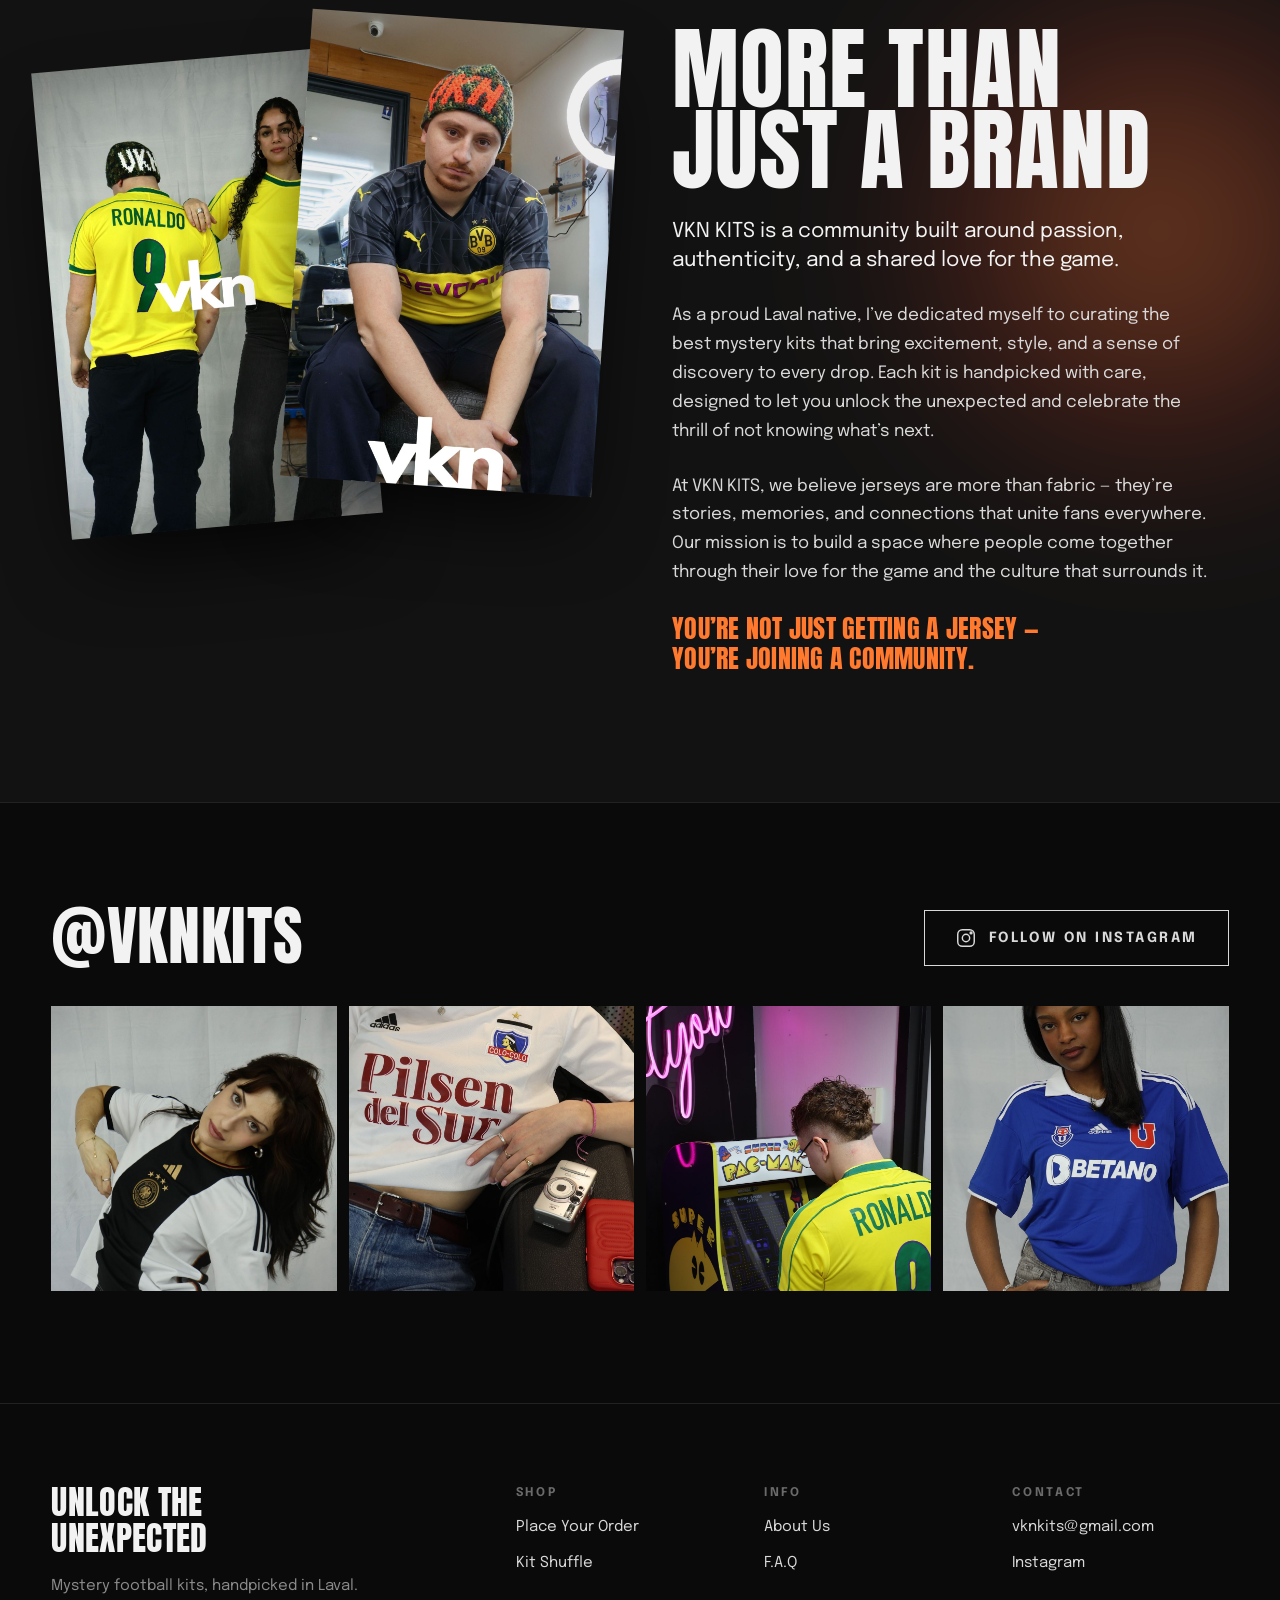
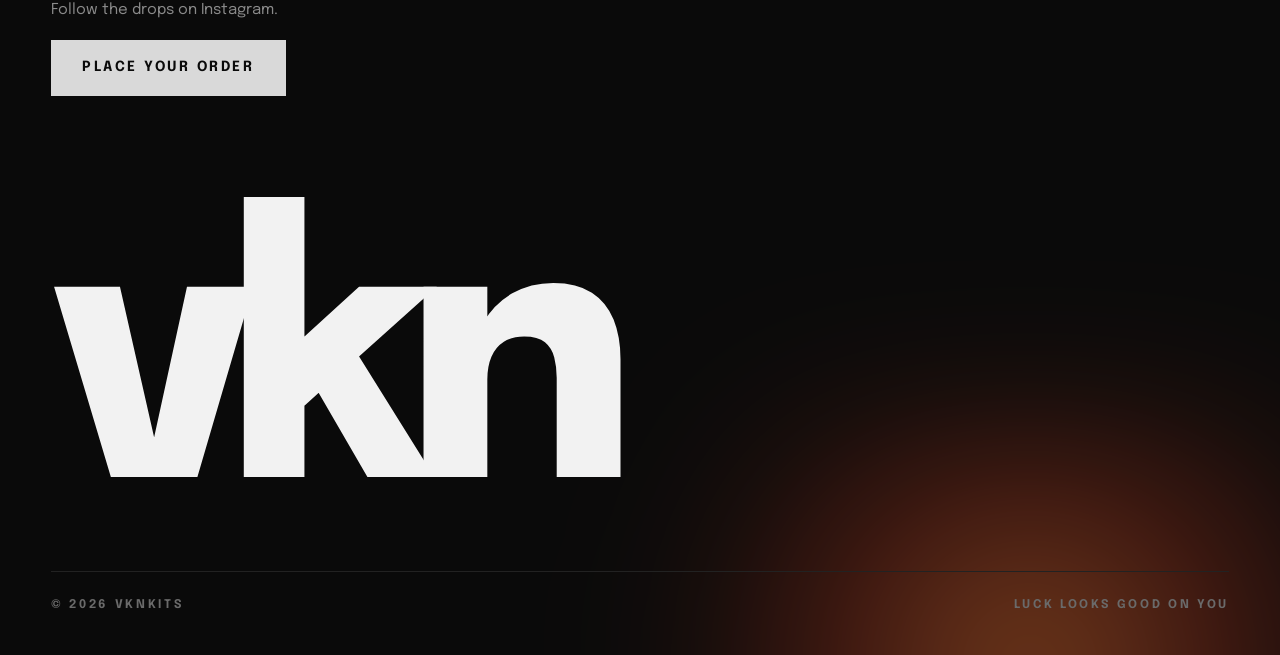
==== commit 23bc251b: "Bande vidéo : 4 photos côte à côte au lieu d'une photo zoomée Co-Authored-By: Claude Opus 5.5 <norep" ====
--- a/index.html
+++ b/index.html
@@ -83,8 +83,13 @@
 <div class="marquee anton" aria-hidden="true"><div class="track"><span>Who will you pull?</span><span class="star">✦</span><span class="dim">Boca</span><span class="star">✦</span><span>Colo-Colo</span><span class="star">✦</span><span class="dim">Brazil</span><span class="star">✦</span><span>Juventus</span><span class="star">✦</span><span class="dim">Dortmund</span><span class="star">✦</span><span>Barça</span><span class="star">✦</span><span class="dim">Arsenal</span><span class="star">✦</span><span>Germany</span><span class="star">✦</span><span>Who will you pull?</span><span class="star">✦</span><span class="dim">Boca</span><span class="star">✦</span><span>Colo-Colo</span><span class="star">✦</span><span class="dim">Brazil</span><span class="star">✦</span><span>Juventus</span><span class="star">✦</span><span class="dim">Dortmund</span><span class="star">✦</span><span>Barça</span><span class="star">✦</span><span class="dim">Arsenal</span><span class="star">✦</span><span>Germany</span><span class="star">✦</span></div></div>
 
 <section class="film" aria-label="VKNKITS video">
-<img class="poster" src="img/vkn-3.jpg" alt="">
-<video data-bg autoplay muted loop playsinline preload="metadata" poster="img/vkn-3.jpg">
+<div class="film-strip" aria-hidden="true">
+<img src="img/vkn-3.jpg" alt="" loading="lazy">
+<img src="img/vkn-7.jpg" alt="" loading="lazy">
+<img src="img/vkn-2.jpg" alt="" loading="lazy">
+<img src="img/vkn-4.jpg" alt="" loading="lazy">
+</div>
+<video data-bg autoplay muted loop playsinline preload="metadata">
 <source src="videos/vkn-02.mp4" type="video/mp4">
 </video>
 <div class="leak"></div>
--- a/css/style.css
+++ b/css/style.css
@@ -117,7 +117,11 @@
 
 /* Film (video) band */
 .film { position: relative; height: min(78vh, 760px); overflow: hidden; background: #000; }
-.film video, .film img.poster { position: absolute; inset: 0; width: 100%; height: 100%; object-fit: cover; opacity: .7; }
+.film video { position: absolute; inset: 0; width: 100%; height: 100%; object-fit: cover; opacity: .7; z-index: 1; }
+/* Photo strip shown behind / instead of the video: 4 portrait photos side by side, so nothing gets over-zoomed */
+.film-strip { position: absolute; inset: 0; display: grid; grid-template-columns: repeat(4, minmax(0,1fr)); gap: 4px; }
+.film-strip img { width: 100%; height: 100%; object-fit: cover; object-position: center 30%; opacity: .55; filter: grayscale(.2); }
+.film-copy .cap { color: var(--text) !important; text-shadow: 0 1px 12px rgba(0,0,0,.8); }
 .film::after { content: ""; position: absolute; inset: 0; z-index: 1; background: linear-gradient(to top, rgba(10,10,10,.85) 0%, rgba(10,10,10,.2) 45%, rgba(10,10,10,0) 70%); }
 .film-copy { position: absolute; inset: 0; z-index: 2; display: flex; flex-direction: column; justify-content: flex-end; padding-bottom: 56px; }
 .film-copy .anton { font-size: clamp(56px, 9vw, 140px); line-height: .88; color: var(--text-strong); }
@@ -223,6 +227,8 @@
   .mobile-nav a { font-family: var(--head); text-transform: uppercase; font-size: 30px; text-decoration: none; padding: 8px 0; color: var(--text-strong); }
   .hero-grid, .split, .faq, .form-grid, .two { grid-template-columns: minmax(0,1fr); }
   .fan { height: 440px; max-width: 480px; width: 100%; margin: 0 auto; }
+  .film-strip { grid-template-columns: repeat(2, minmax(0,1fr)); }
+  .film-strip img:nth-child(n+3) { display: none; }
   .collage { height: 440px; max-width: 480px; width: 100%; margin: 0 auto; }
   .steps { grid-template-columns: minmax(0,1fr); }
   .look { columns: 2 140px; }
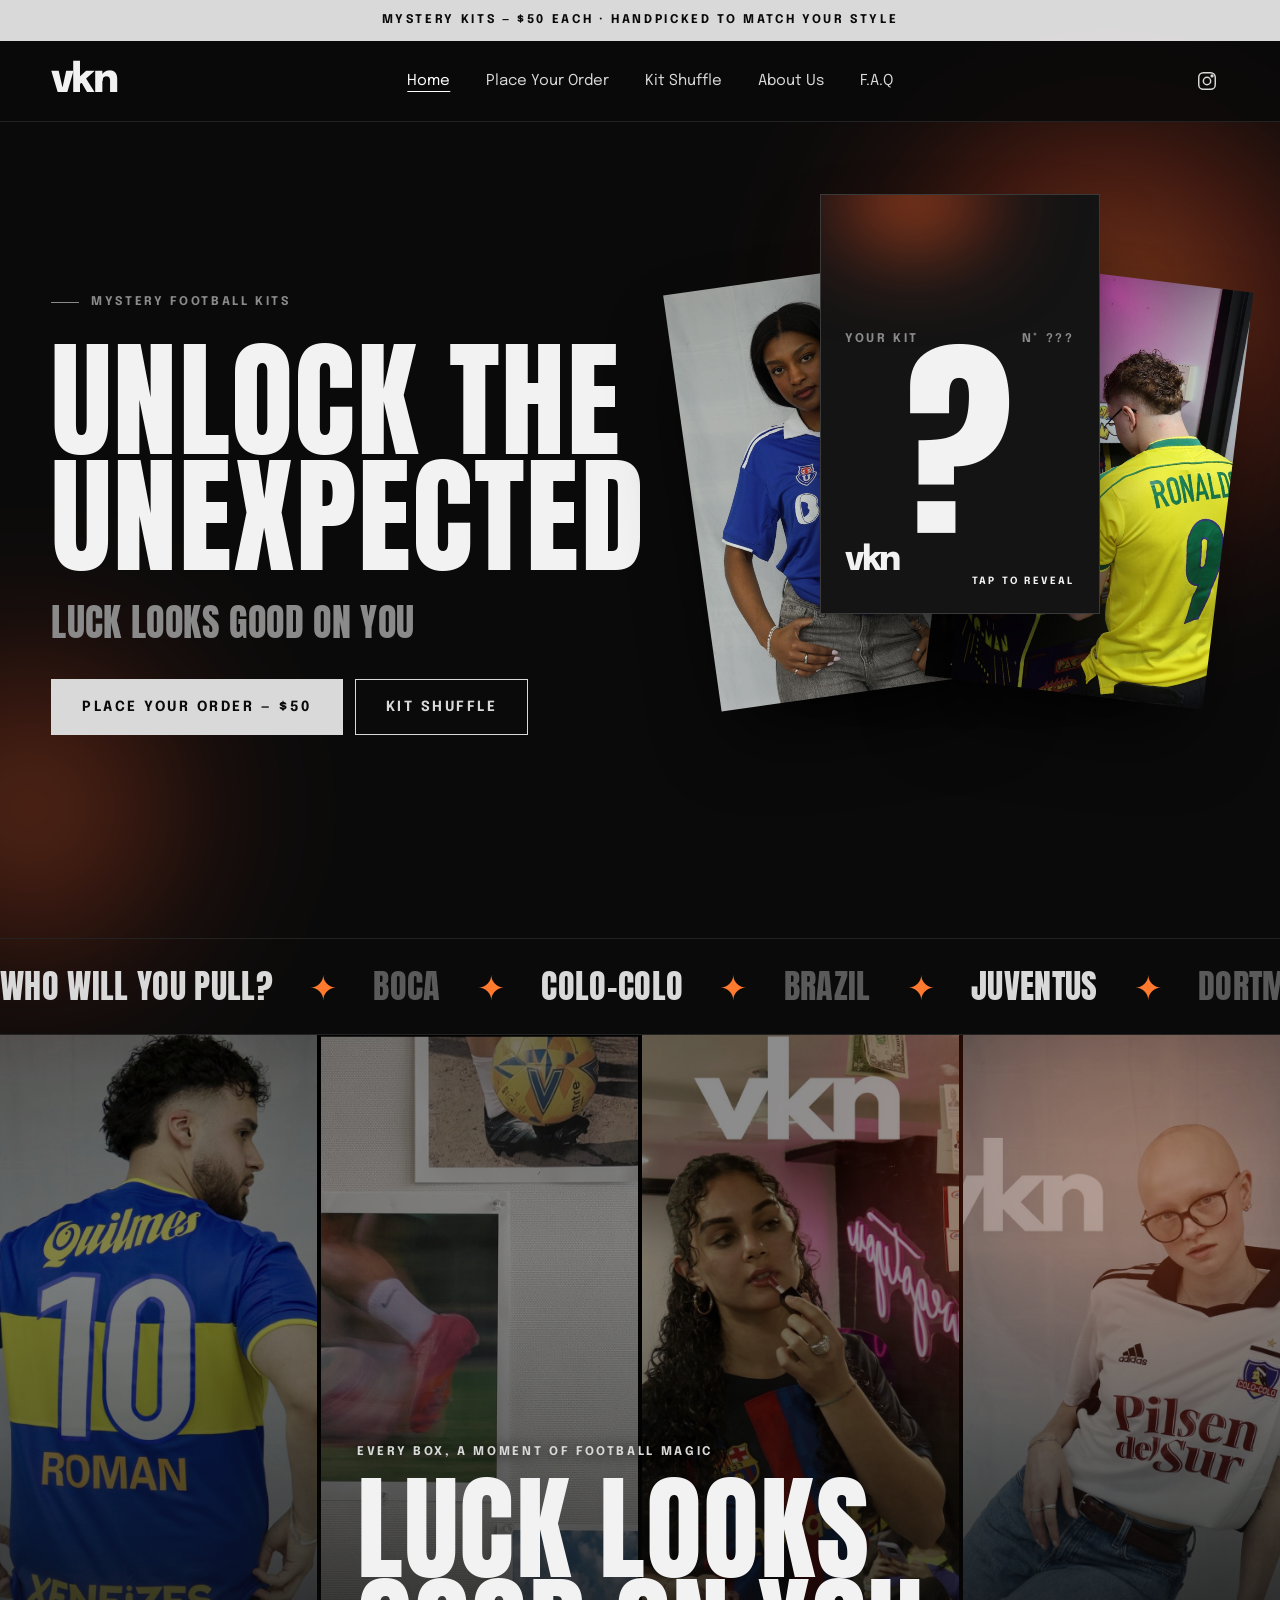
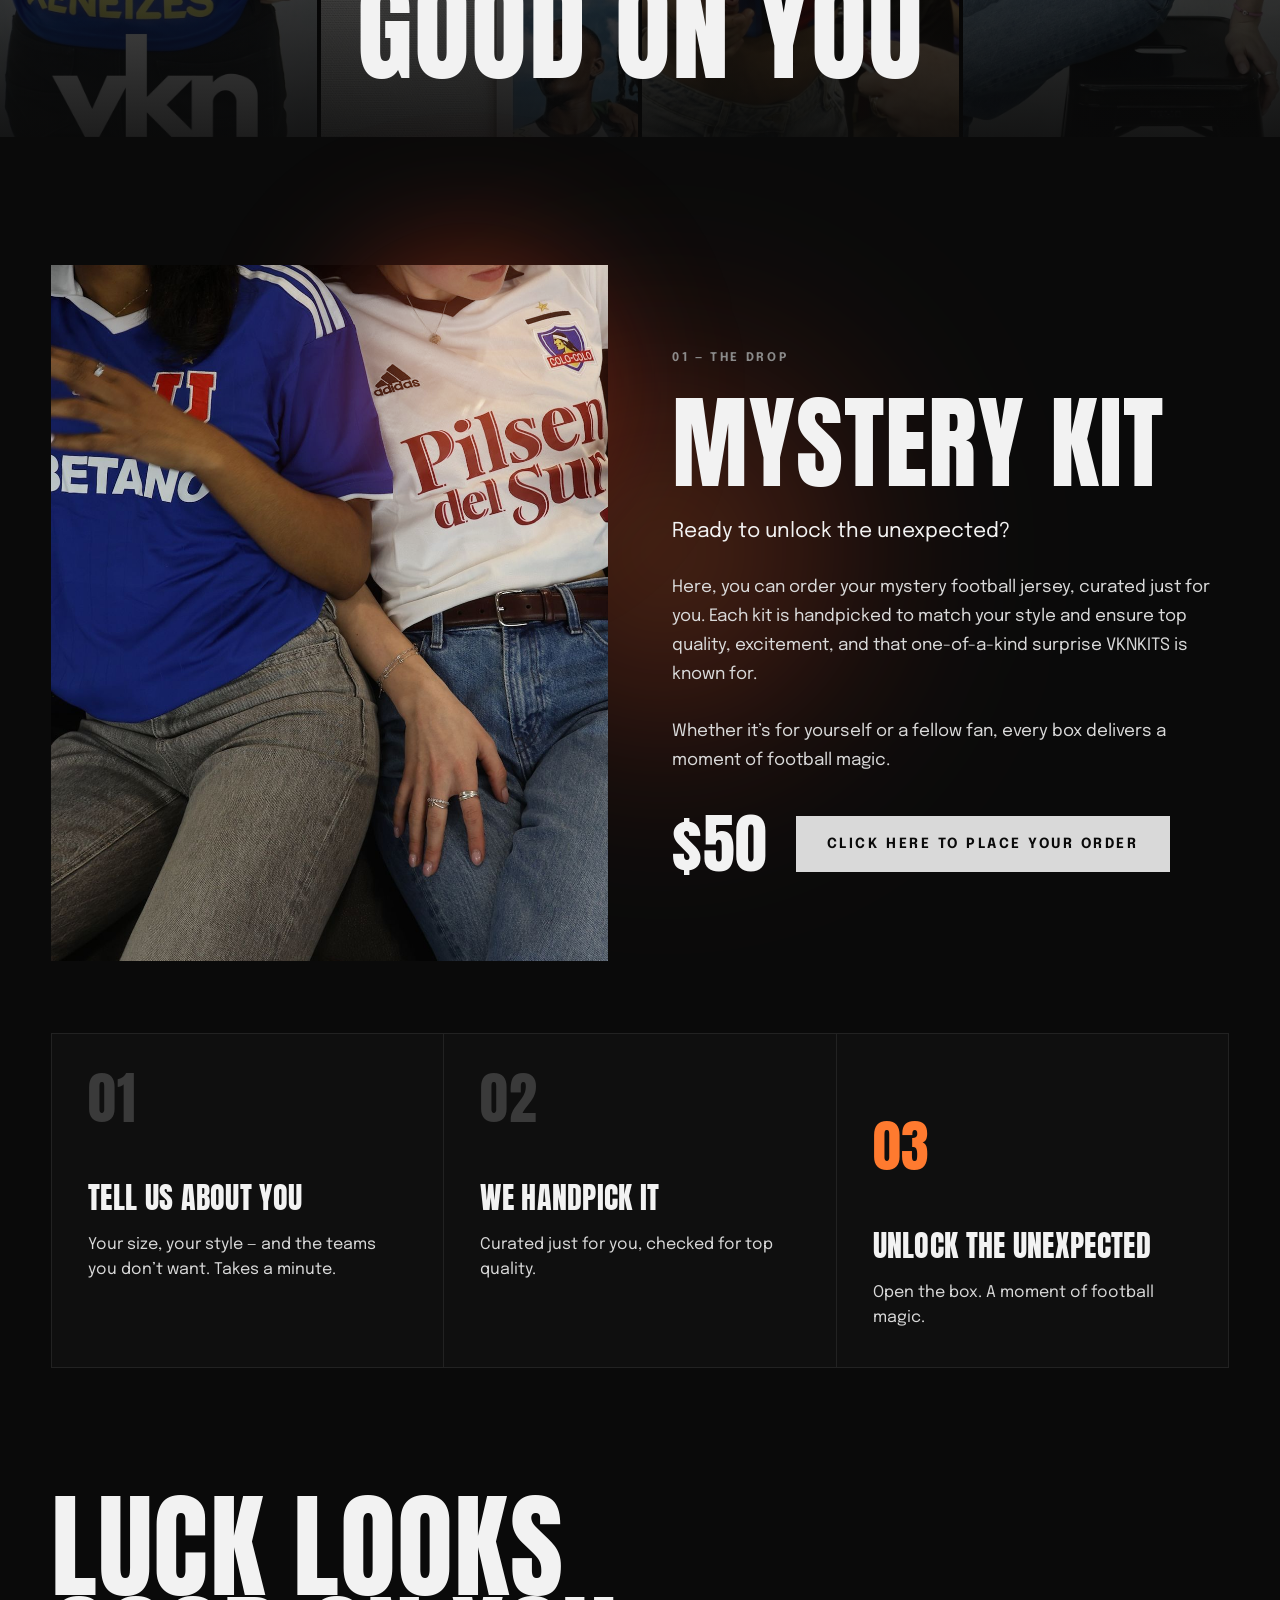
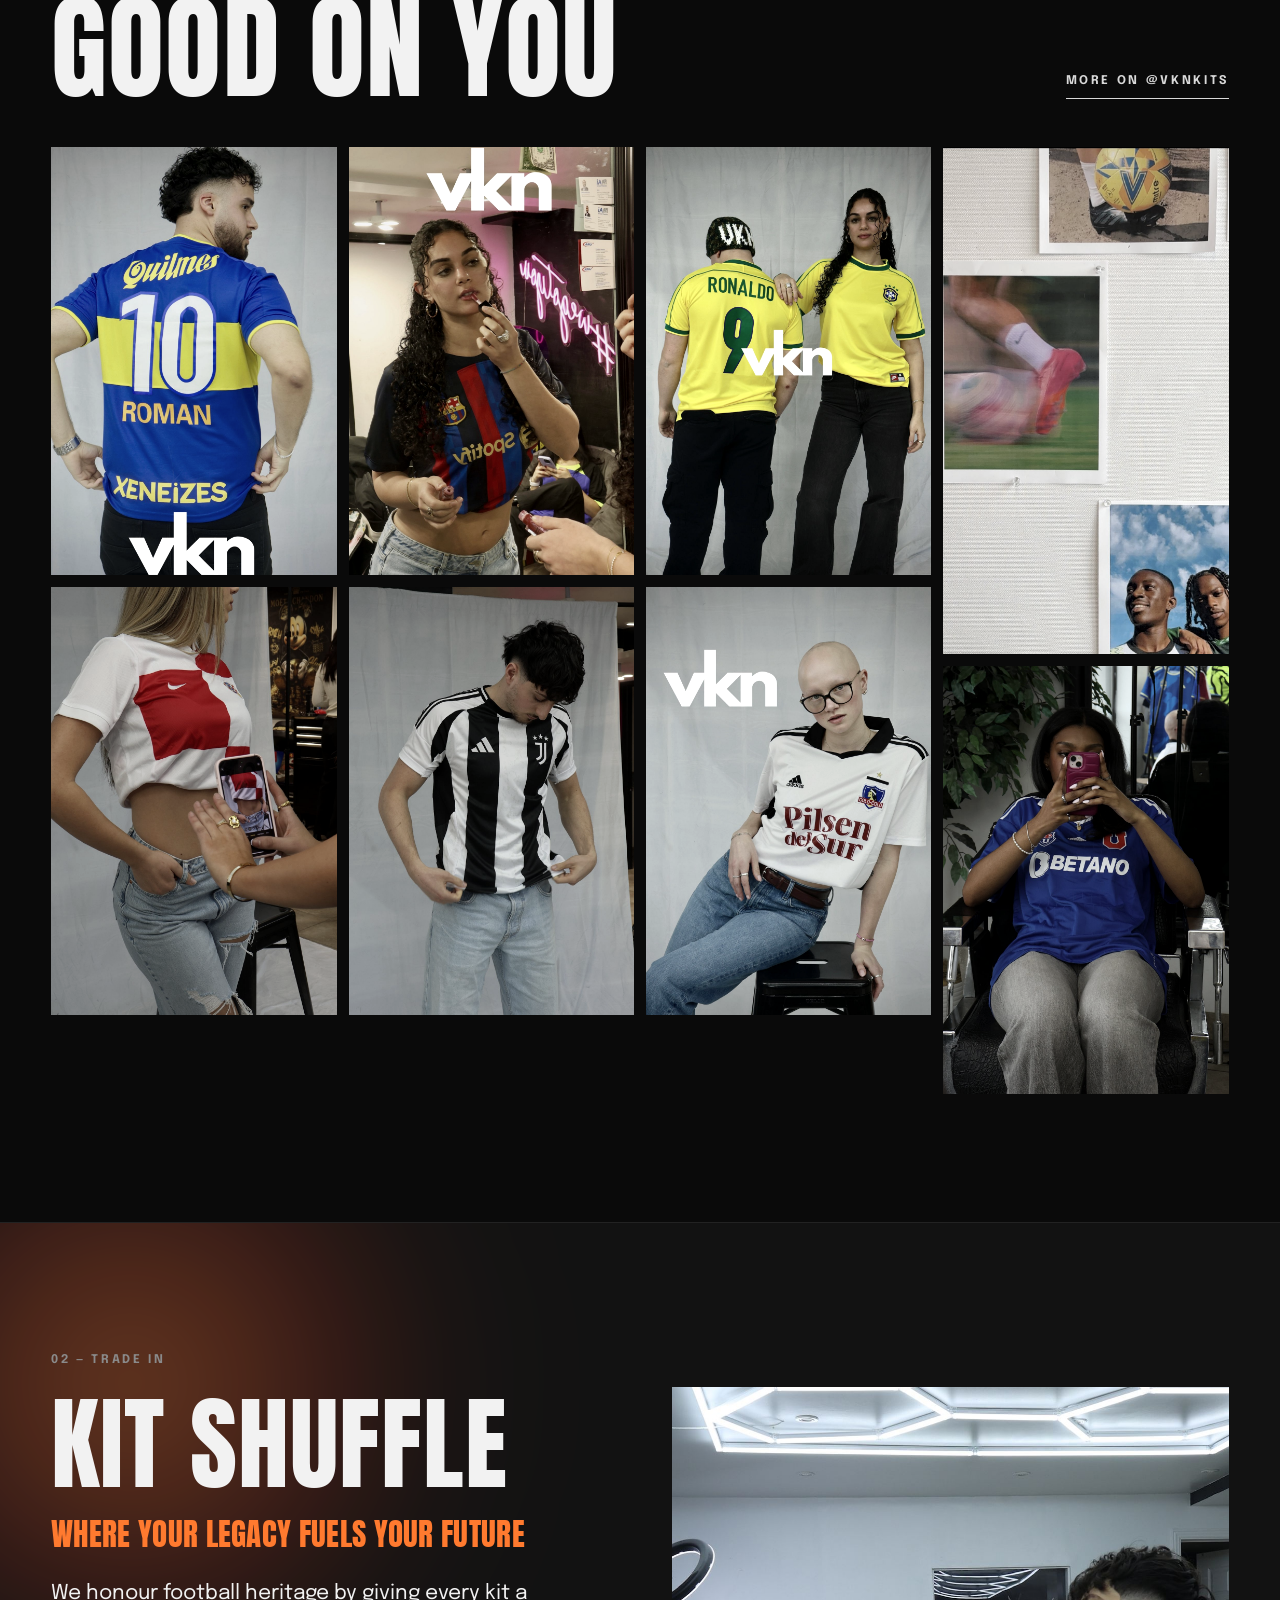
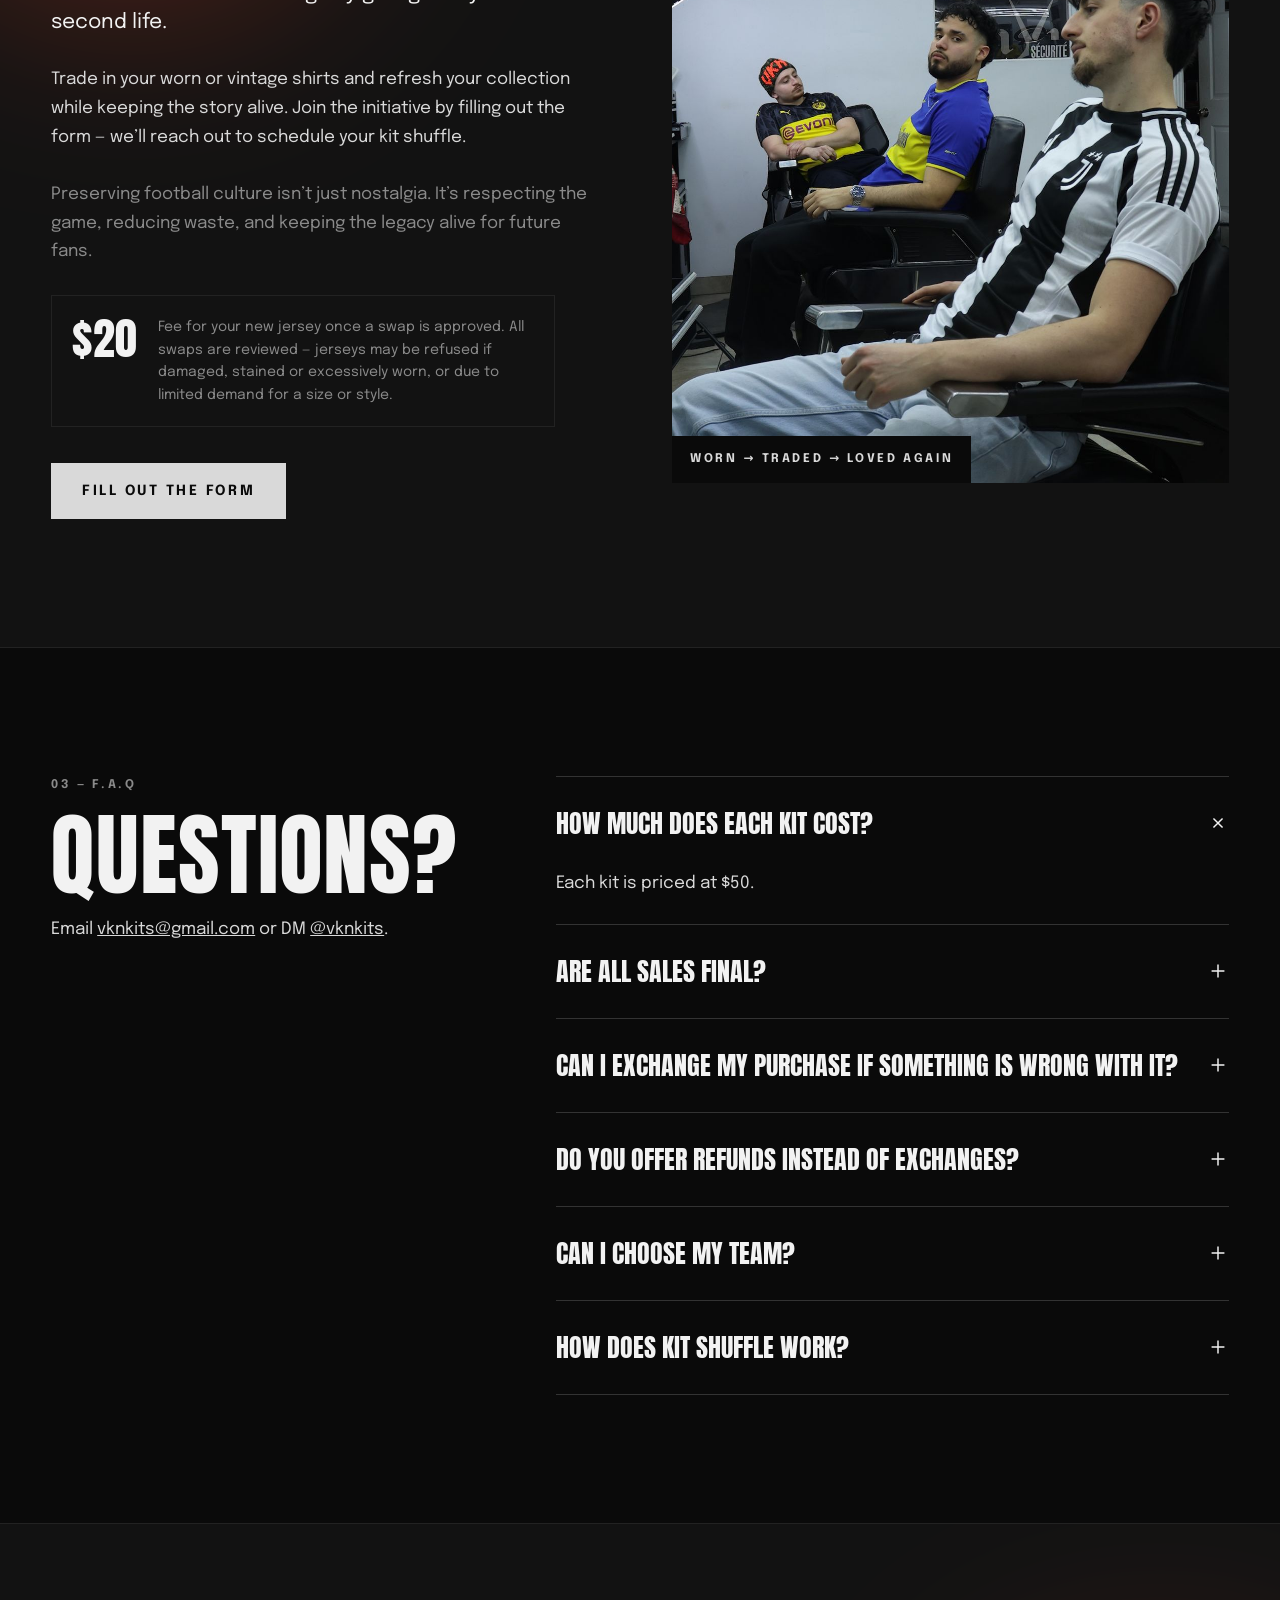
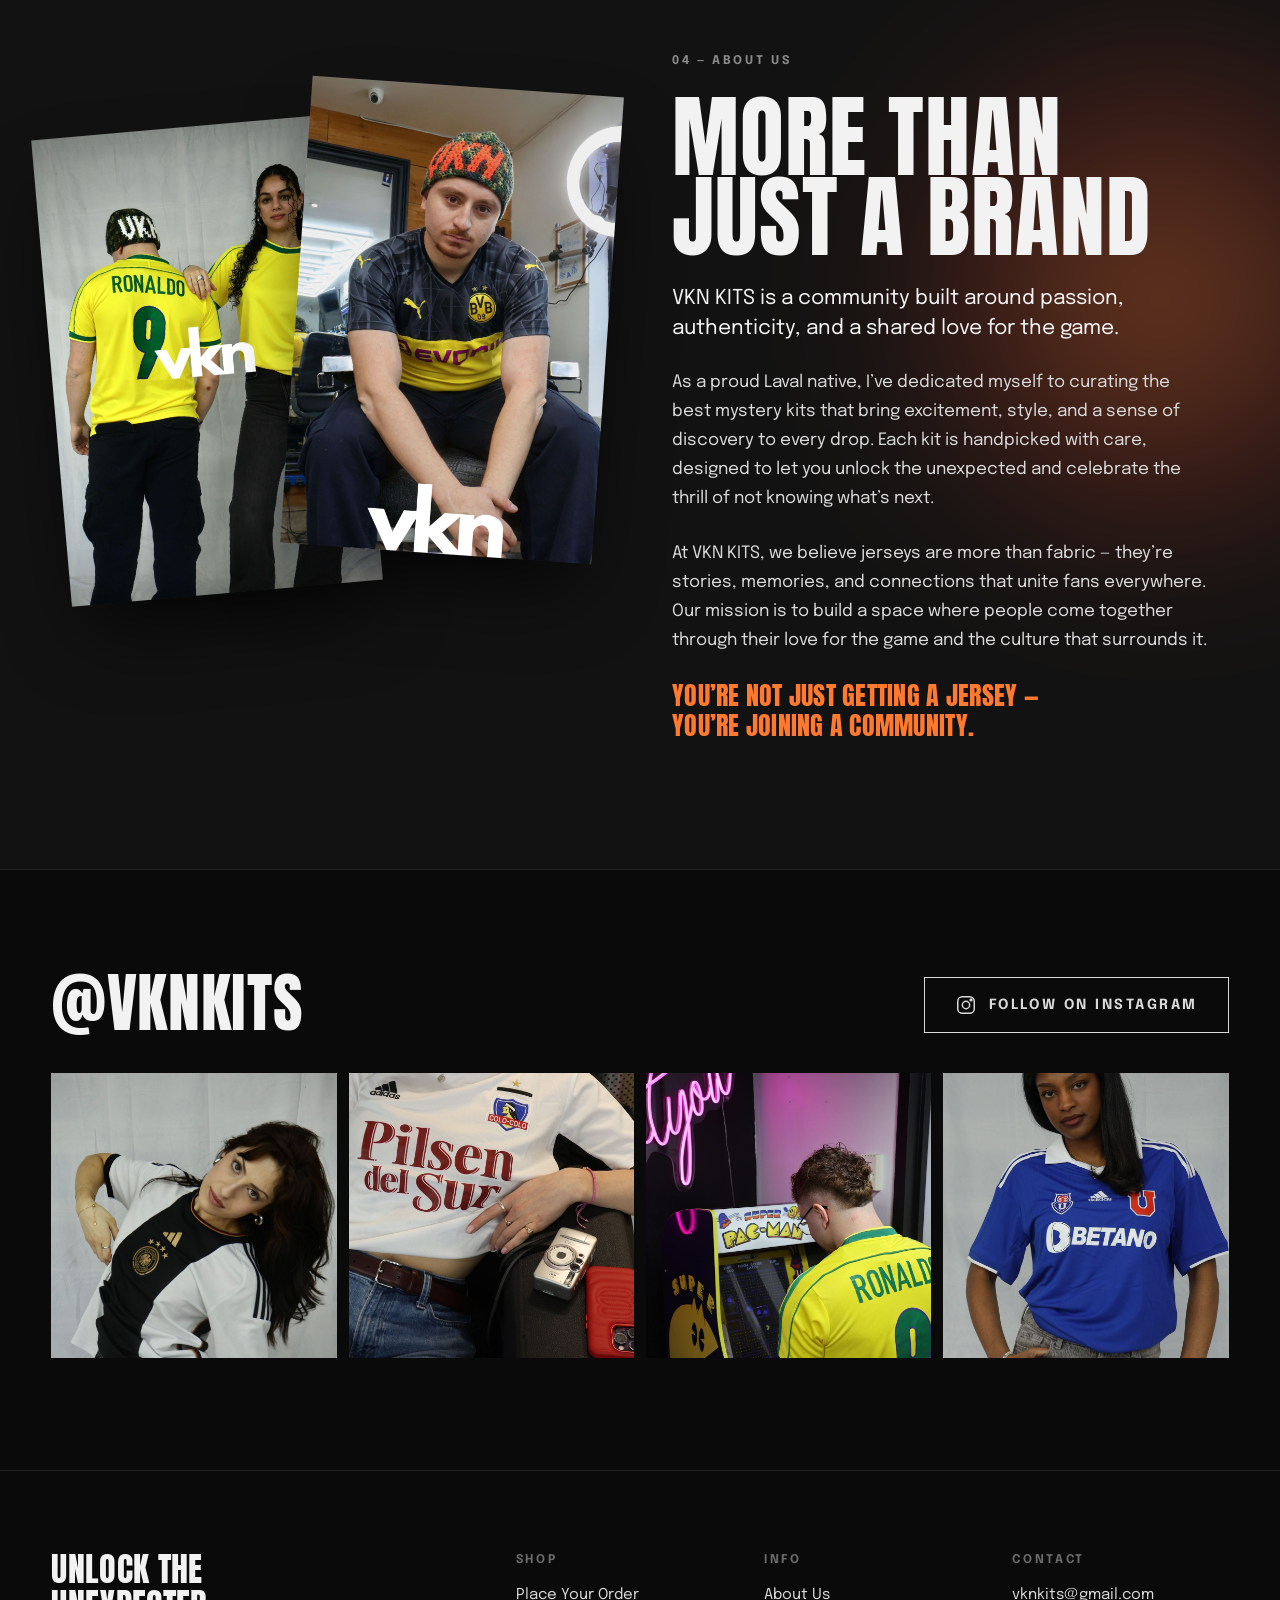
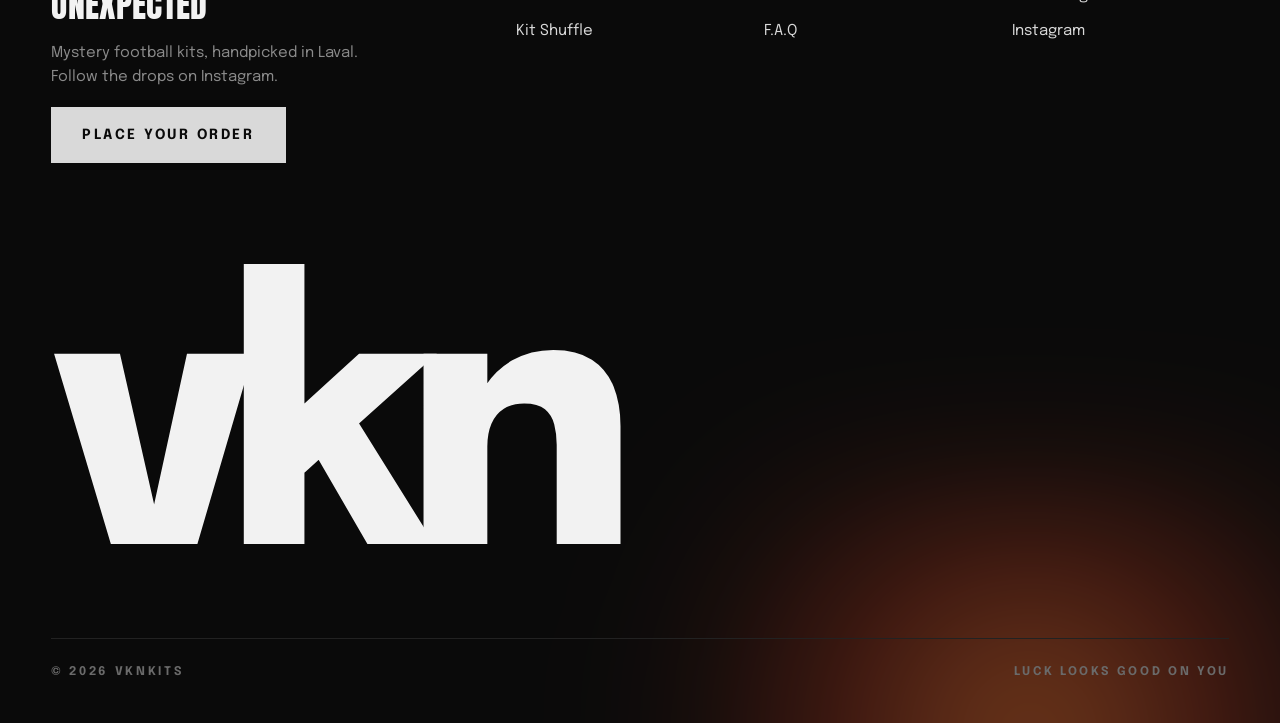
==== commit 6a56cde0: "Remplace la photo Arsenal par la photo du mur d'inspiration Co-Authored-By: Claude Opus 5.5 <noreply" ====
--- a/index.html
+++ b/index.html
@@ -85,7 +85,7 @@
 <section class="film" aria-label="VKNKITS video">
 <div class="film-strip" aria-hidden="true">
 <img src="img/vkn-3.jpg" alt="" loading="lazy">
-<img src="img/vkn-7.jpg" alt="" loading="lazy">
+<img src="img/moodboard.jpg" alt="" loading="lazy">
 <img src="img/vkn-2.jpg" alt="" loading="lazy">
 <img src="img/vkn-4.jpg" alt="" loading="lazy">
 </div>
@@ -138,7 +138,7 @@
 <figure><img src="img/di2a5200.jpg" alt="Juventus home jersey" loading="lazy"></figure>
 <figure><img src="img/vkn-6.jpg" alt="Two friends in Brazil jerseys" loading="lazy"></figure>
 <figure><img src="img/vkn-4.jpg" alt="Model in a white Colo-Colo jersey" loading="lazy"></figure>
-<figure><img src="img/vkn-7.jpg" alt="Model in a green Arsenal away jersey" loading="lazy"></figure>
+<figure><img src="img/moodboard.jpg" alt="Football photo prints pinned to a wall: a boot on a ball, a blurred pink boot mid-kick, two players under a blue sky" loading="lazy"></figure>
 <figure><img src="img/di2a4467.jpg" alt="Mirror selfie in a Universidad de Chile jersey" loading="lazy"></figure>
 </div>
 </div>
--- a/css/style.css
+++ b/css/style.css
@@ -100,7 +100,10 @@
 .card-logo { font-size: 34px; font-weight: 800; letter-spacing: -.07em; color: var(--text-strong); }
 .tap { font-size: 10px; color: var(--text-strong); animation: pulse 1.8s ease-in-out infinite; }
 @keyframes pulse { 0%,100% { opacity: .45; } 50% { opacity: 1; } }
-.back { transform: rotateY(180deg); background: var(--bg); border: 1px solid var(--text-strong); }
+.back { transform: rotateY(180deg) translateZ(1px); background: var(--bg); border: 1px solid var(--text-strong); pointer-events: none; }
+/* Only the face that is showing can be clicked */
+.flip.is-flipped .front { pointer-events: none; }
+.flip.is-flipped .back { pointer-events: auto; }
 .back > img { position: absolute; inset: 0; width: 100%; height: 100%; object-fit: cover; filter: blur(14px) brightness(.55) saturate(1.3); transform: scale(1.15); }
 .reveal { position: relative; z-index: 2; height: 100%; display: flex; flex-direction: column; justify-content: space-between; padding: 24px; }
 .reveal .anton { font-size: clamp(36px, 4.2vw, 60px); line-height: .92; color: var(--text-strong); }
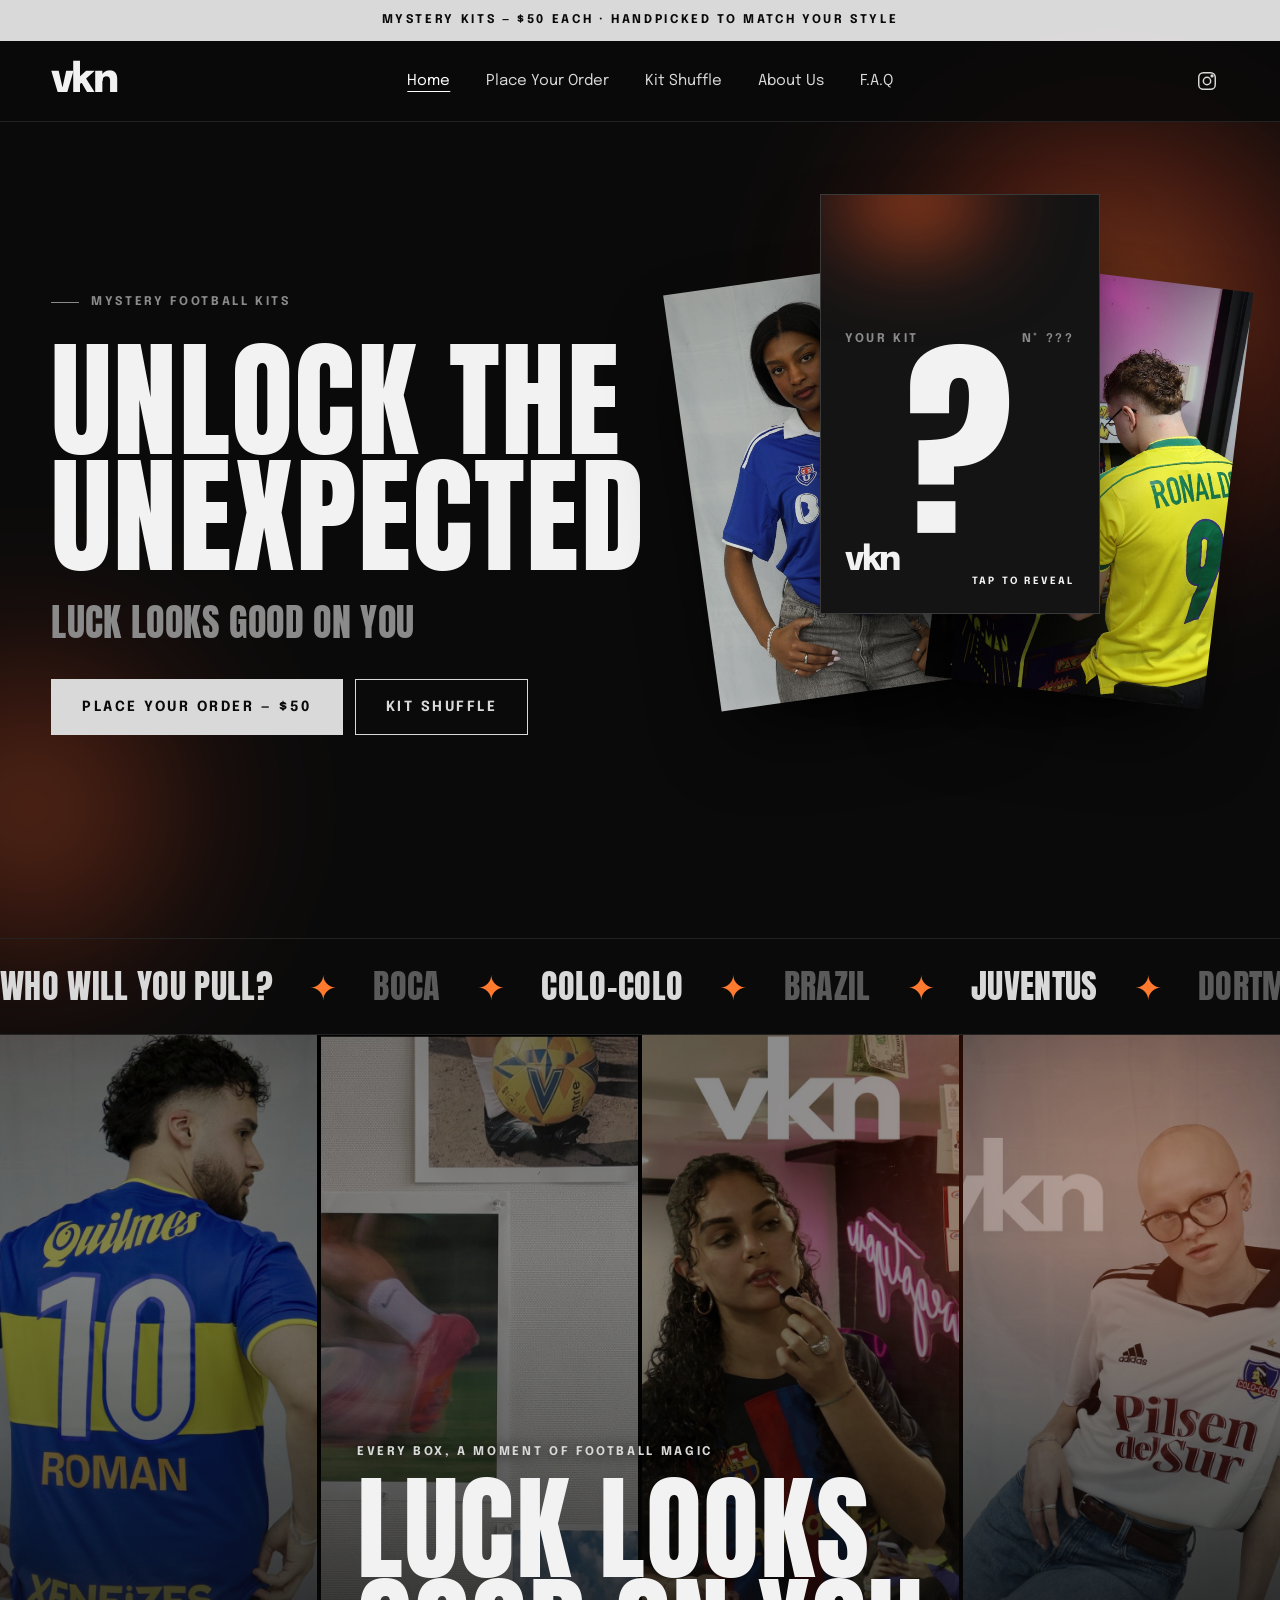
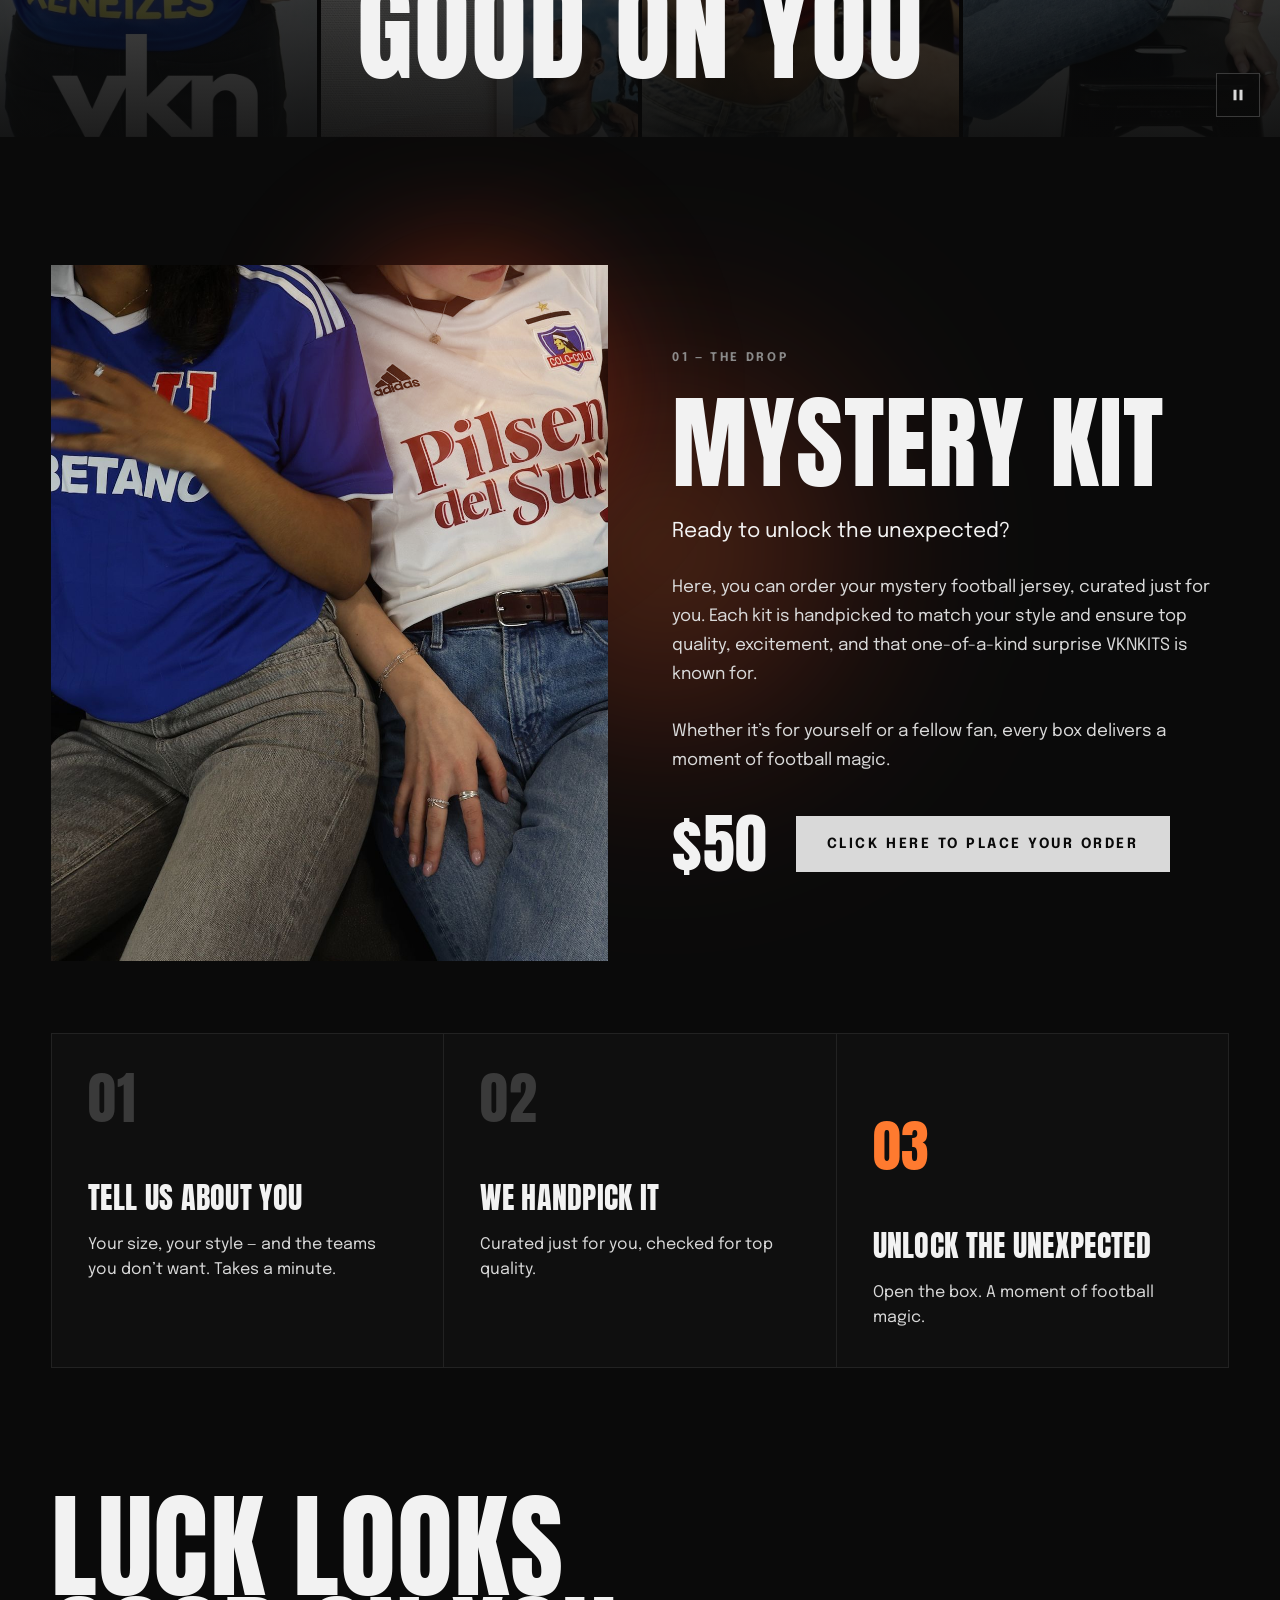
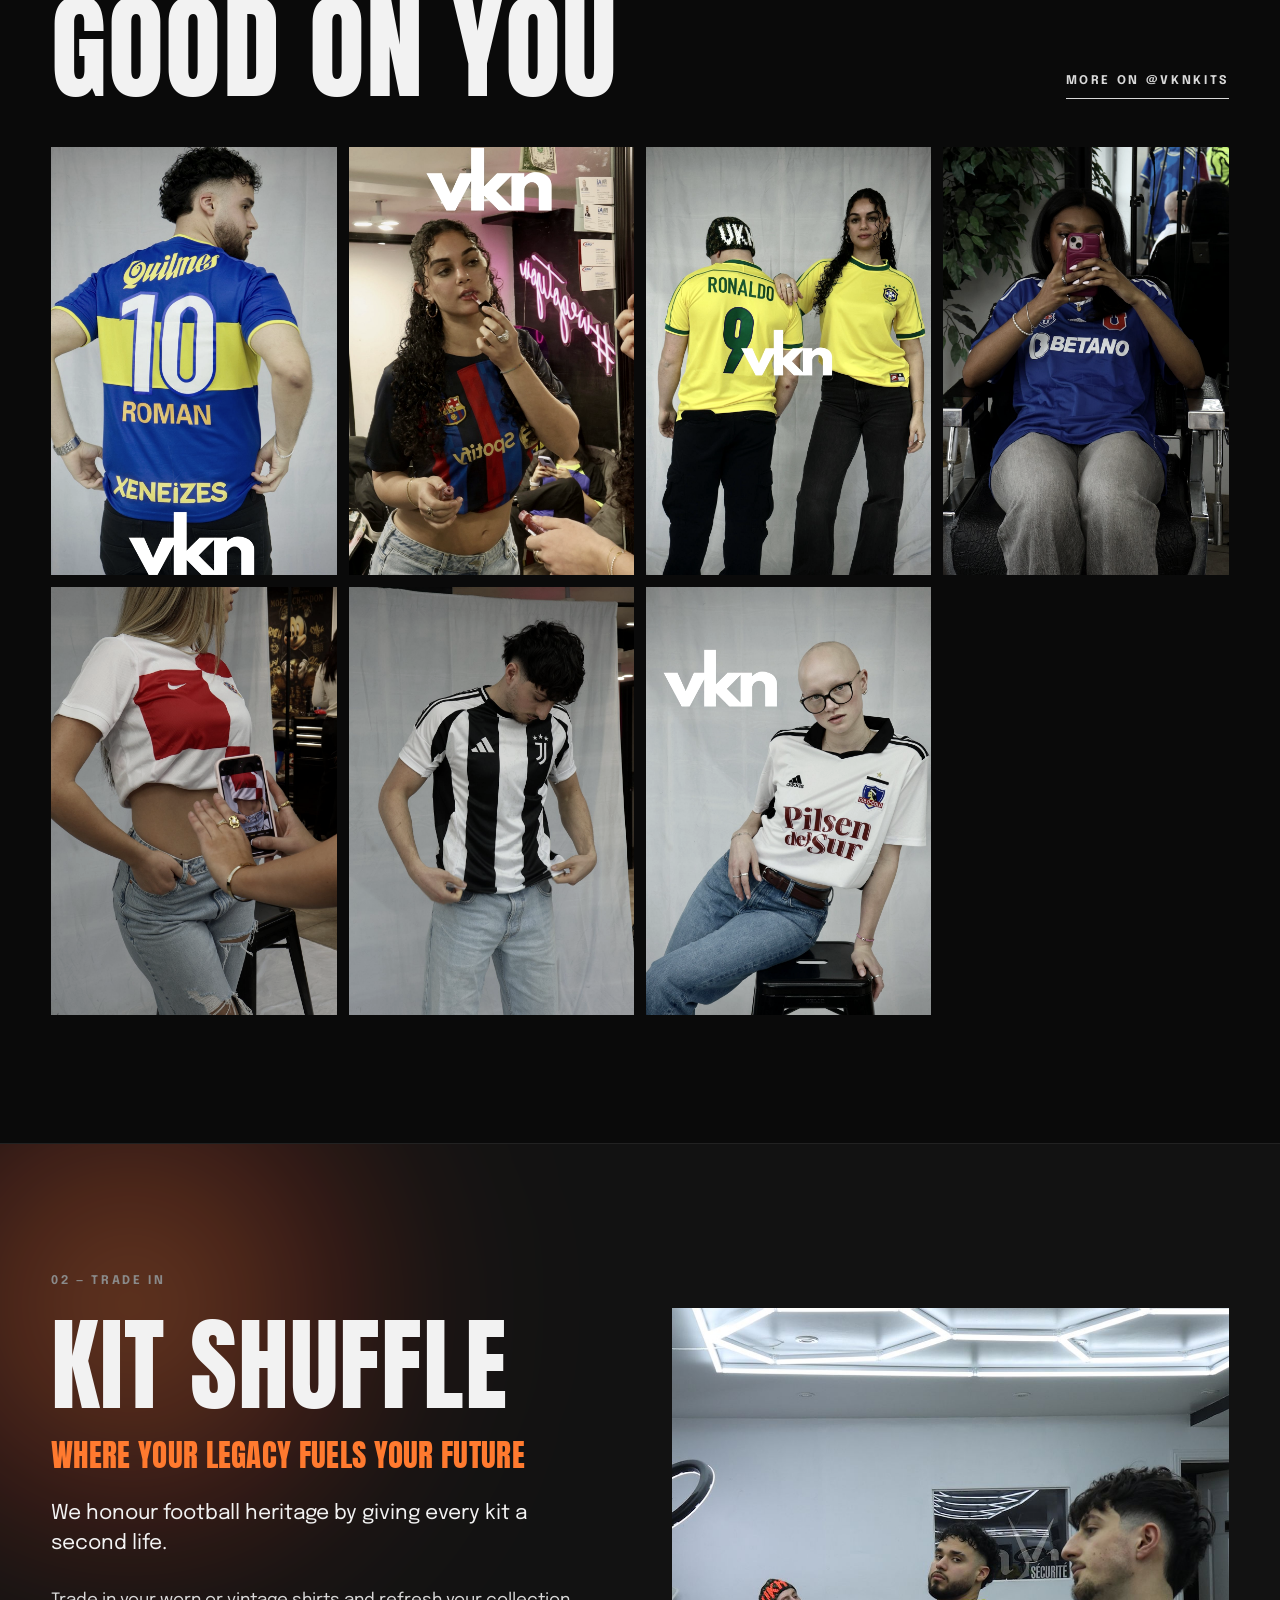
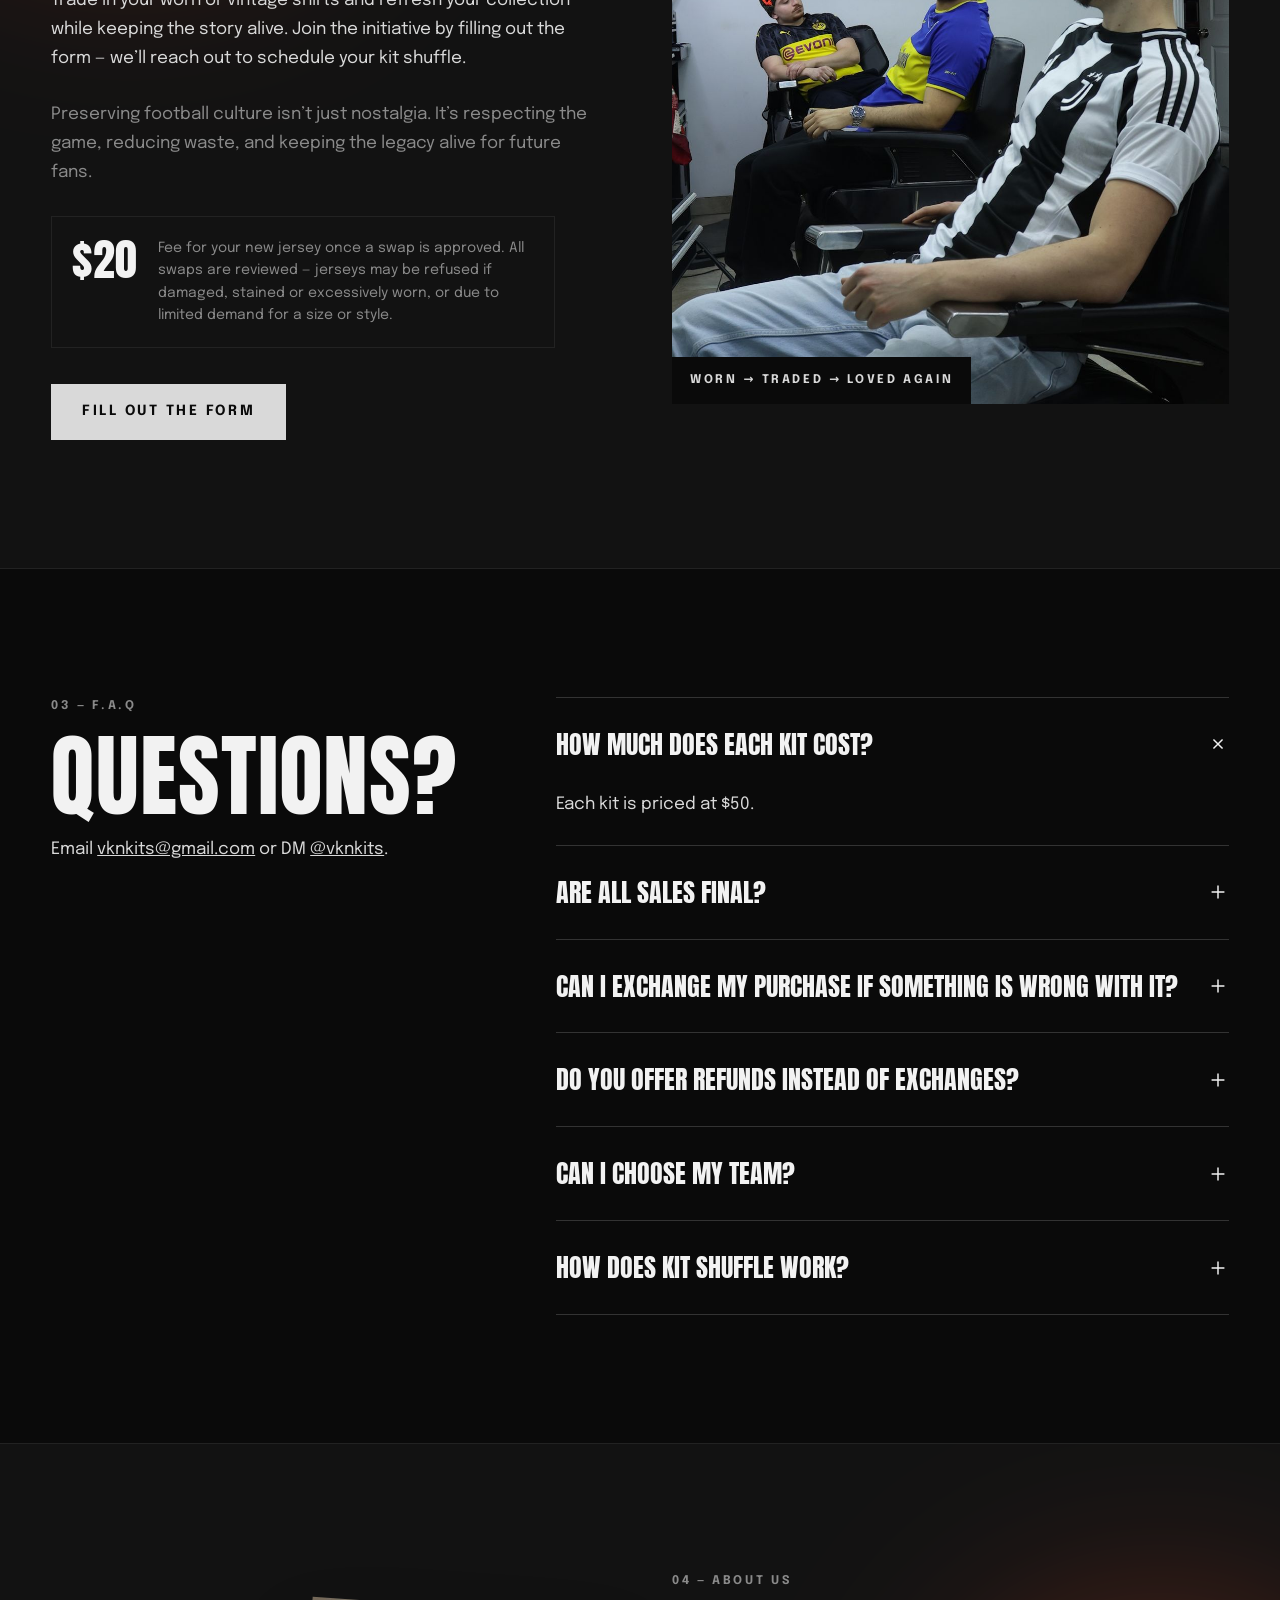
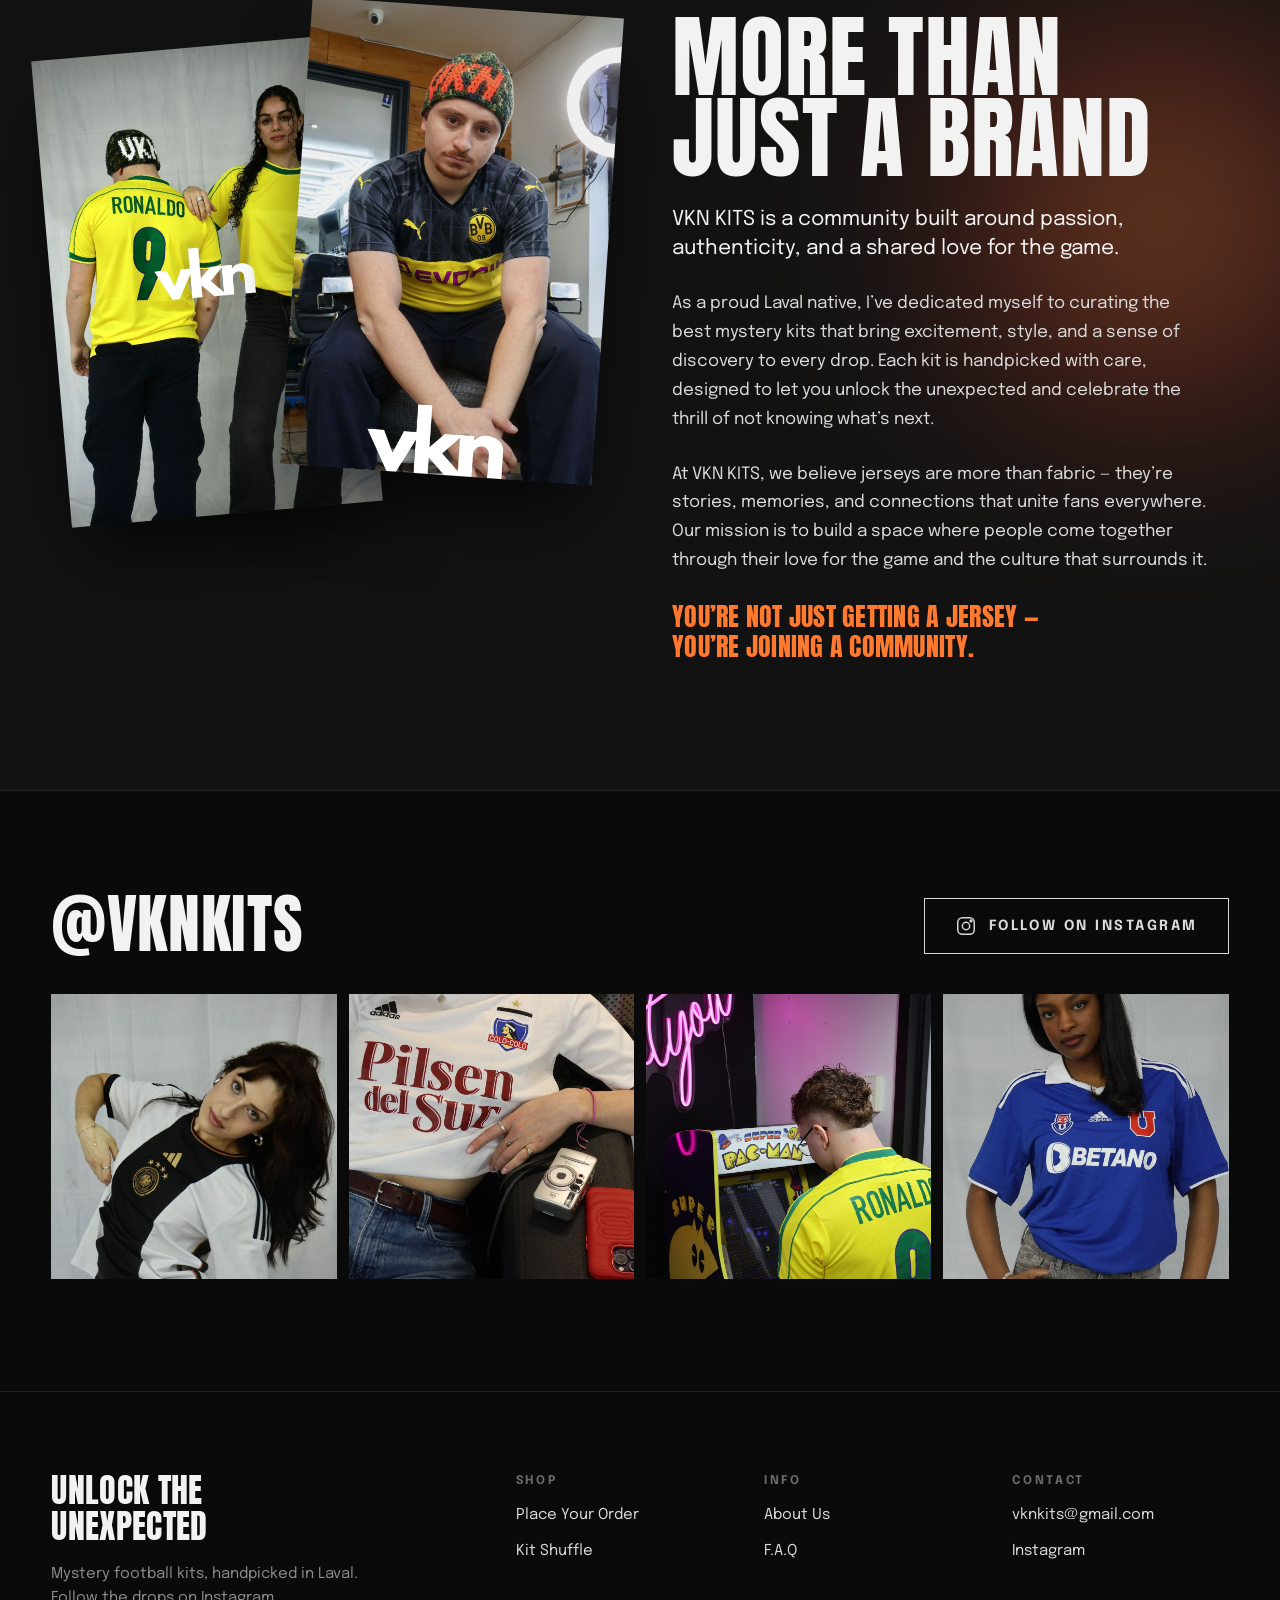
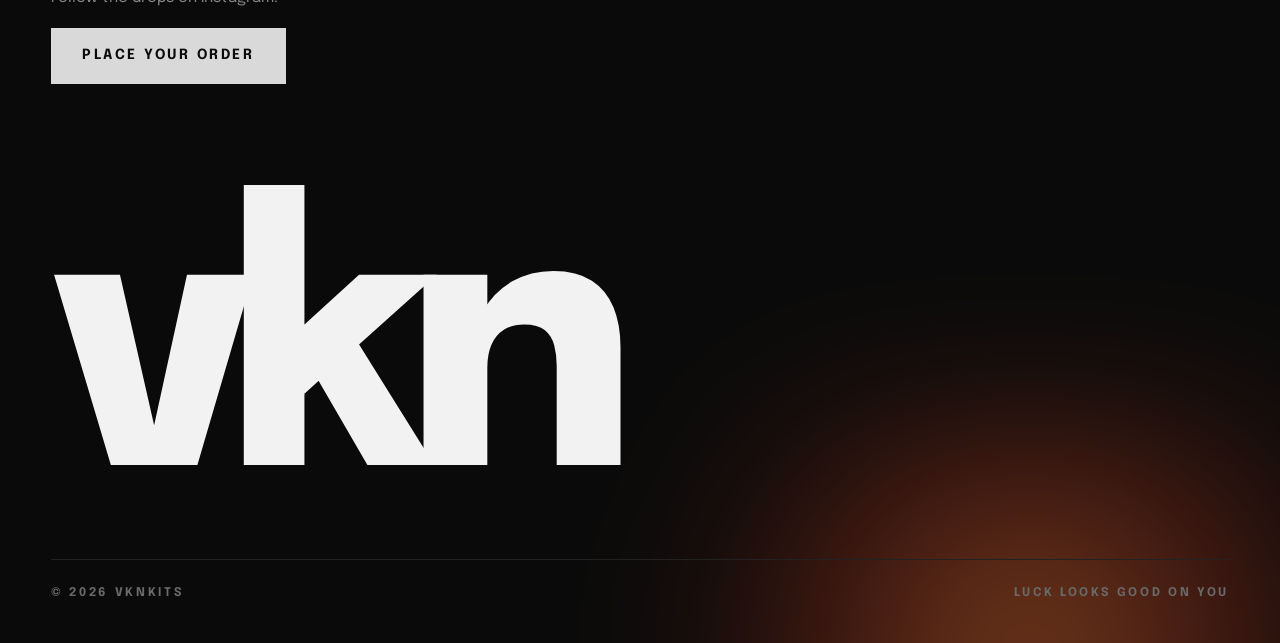
==== commit 122dc94a: "Photo du mur : seulement dans la bande de photos, retirée de la galerie Co-Authored-By: Claude Opus " ====
--- a/index.html
+++ b/index.html
@@ -138,7 +138,6 @@
 <figure><img src="img/di2a5200.jpg" alt="Juventus home jersey" loading="lazy"></figure>
 <figure><img src="img/vkn-6.jpg" alt="Two friends in Brazil jerseys" loading="lazy"></figure>
 <figure><img src="img/vkn-4.jpg" alt="Model in a white Colo-Colo jersey" loading="lazy"></figure>
-<figure><img src="img/moodboard.jpg" alt="Football photo prints pinned to a wall: a boot on a ball, a blurred pink boot mid-kick, two players under a blue sky" loading="lazy"></figure>
 <figure><img src="img/di2a4467.jpg" alt="Mirror selfie in a Universidad de Chile jersey" loading="lazy"></figure>
 </div>
 </div>
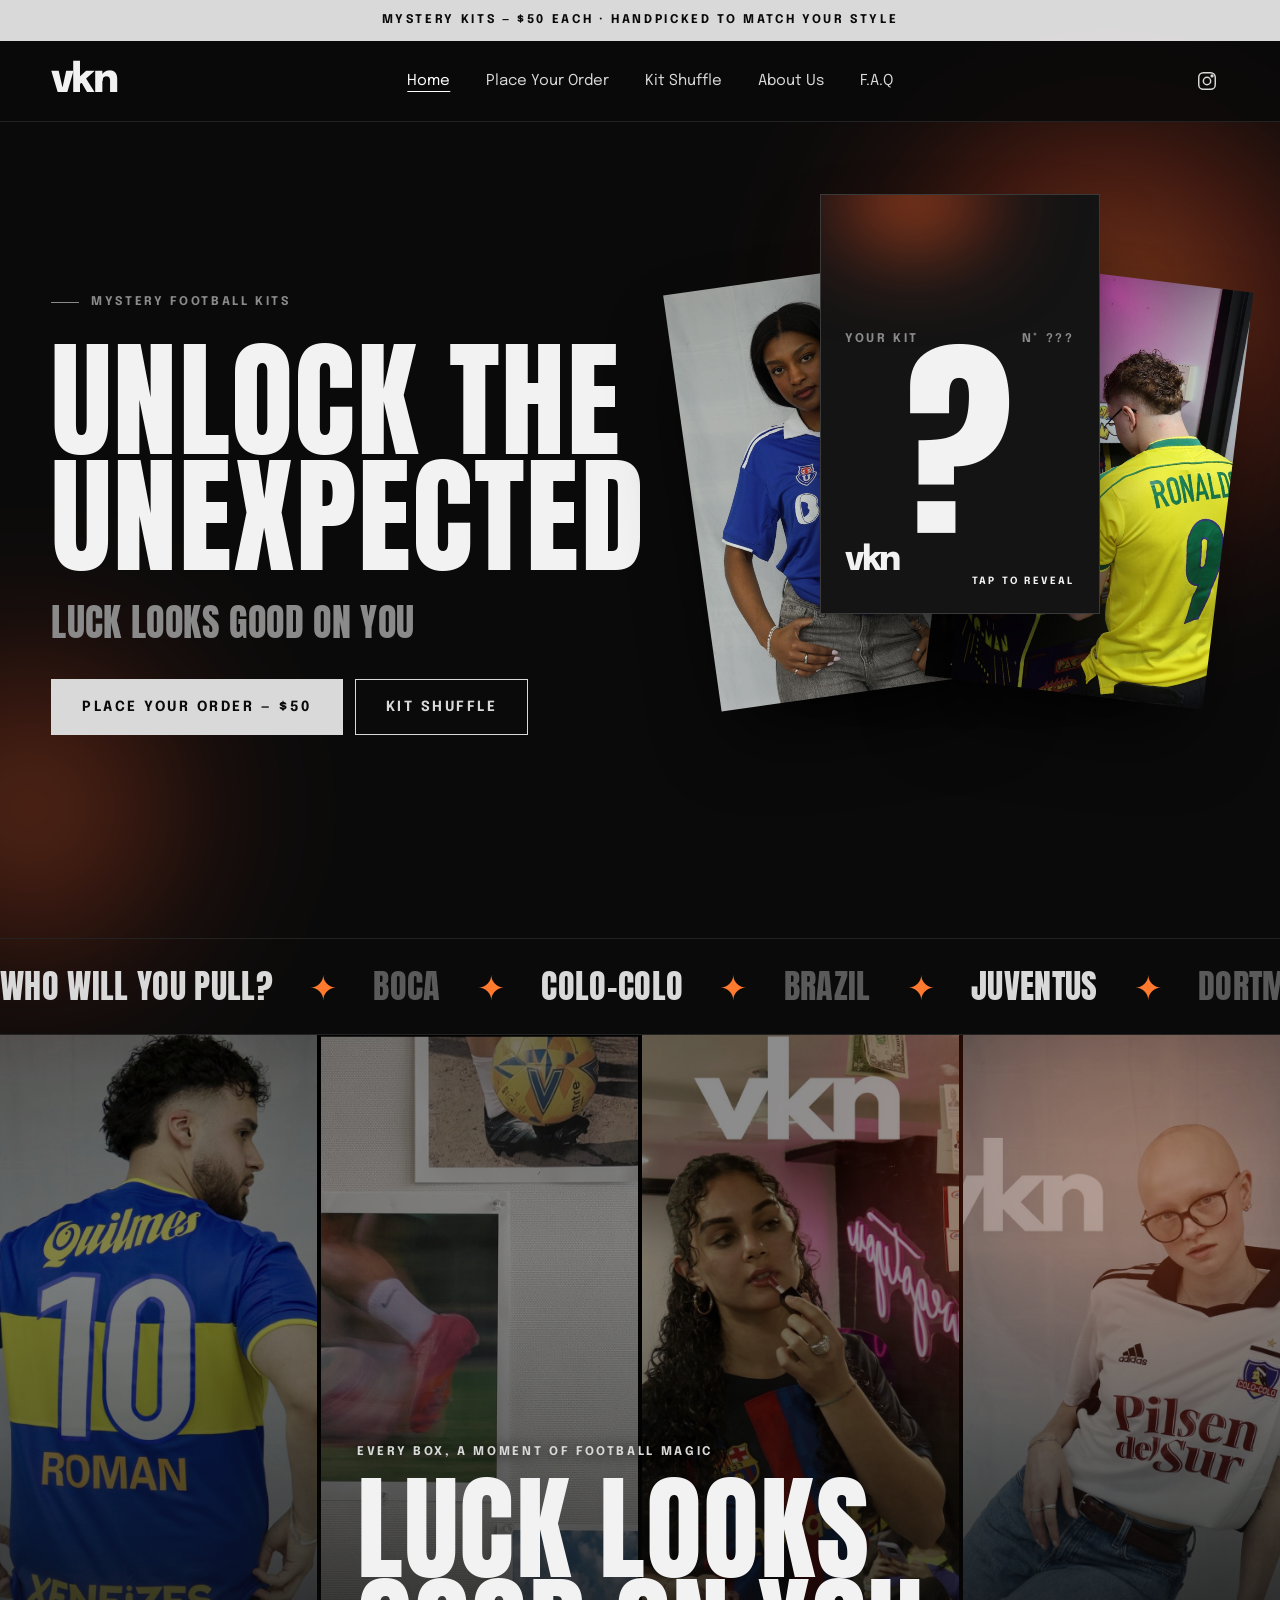
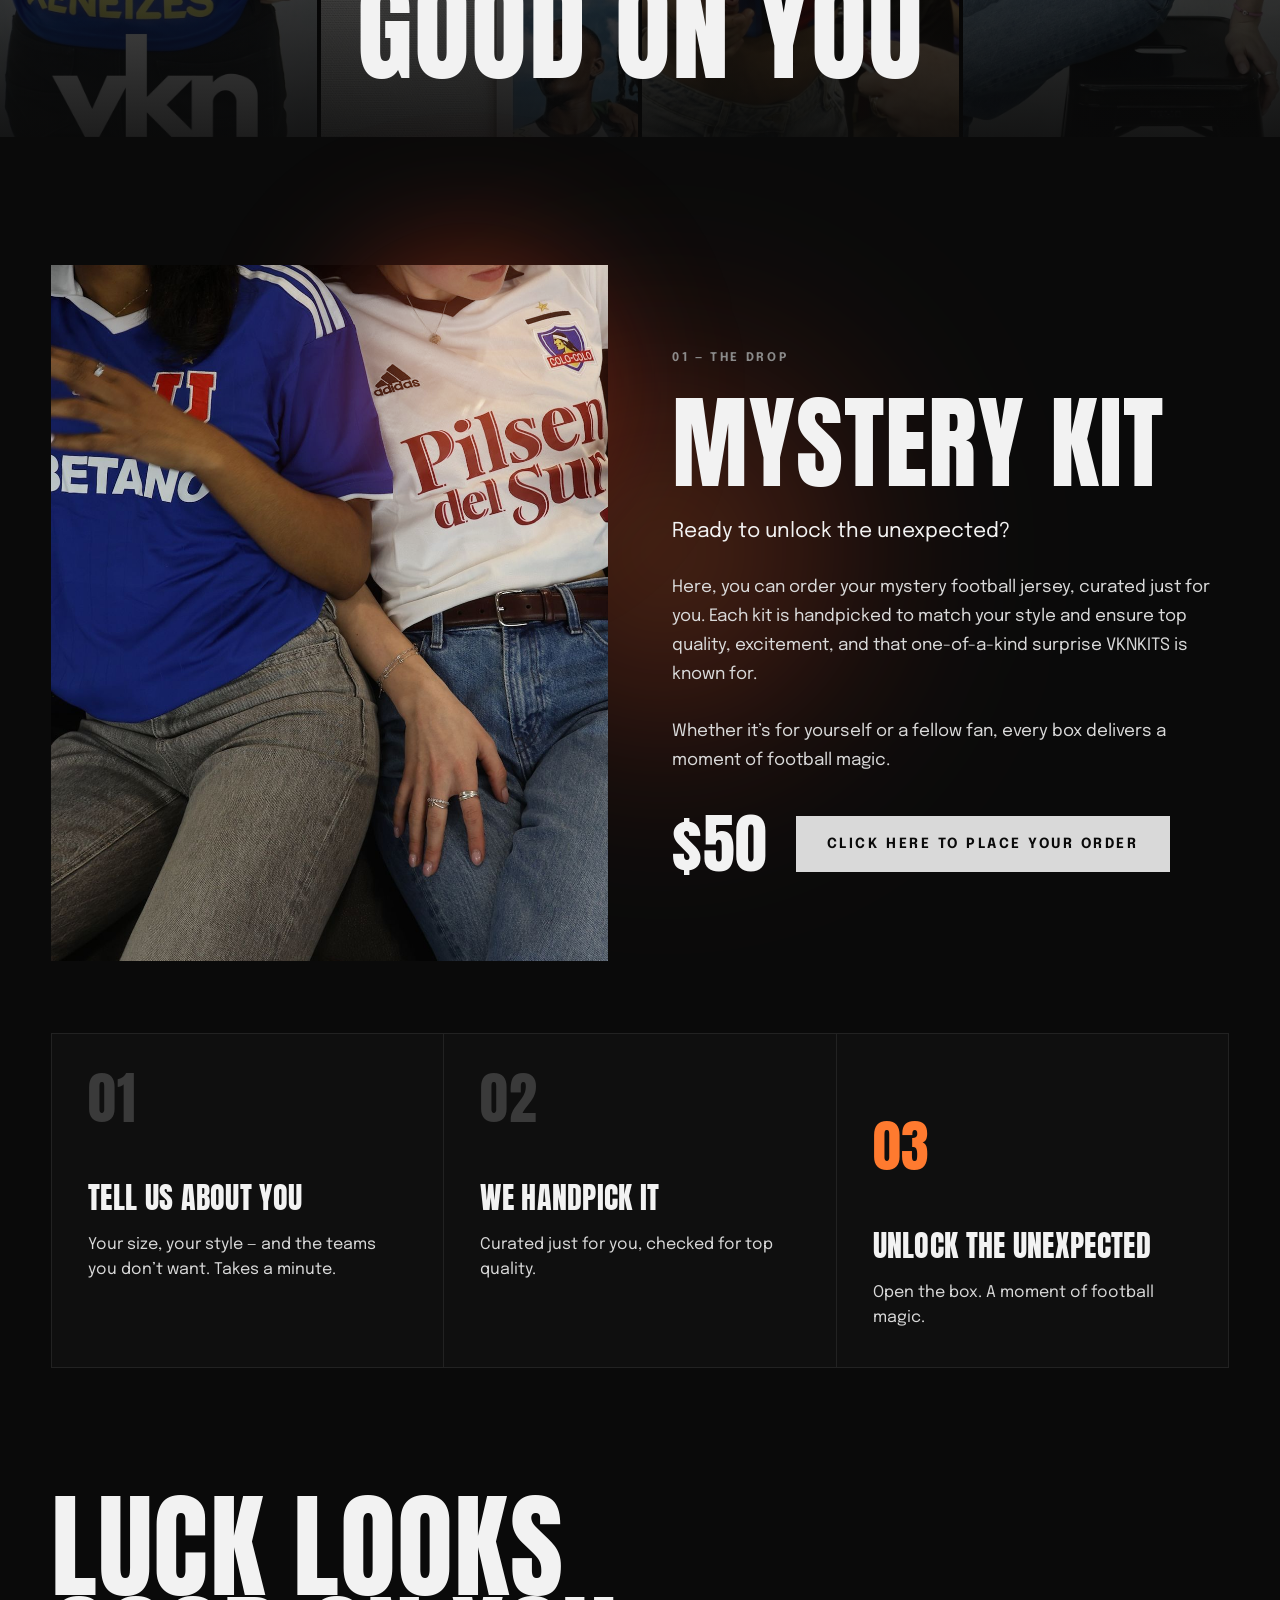
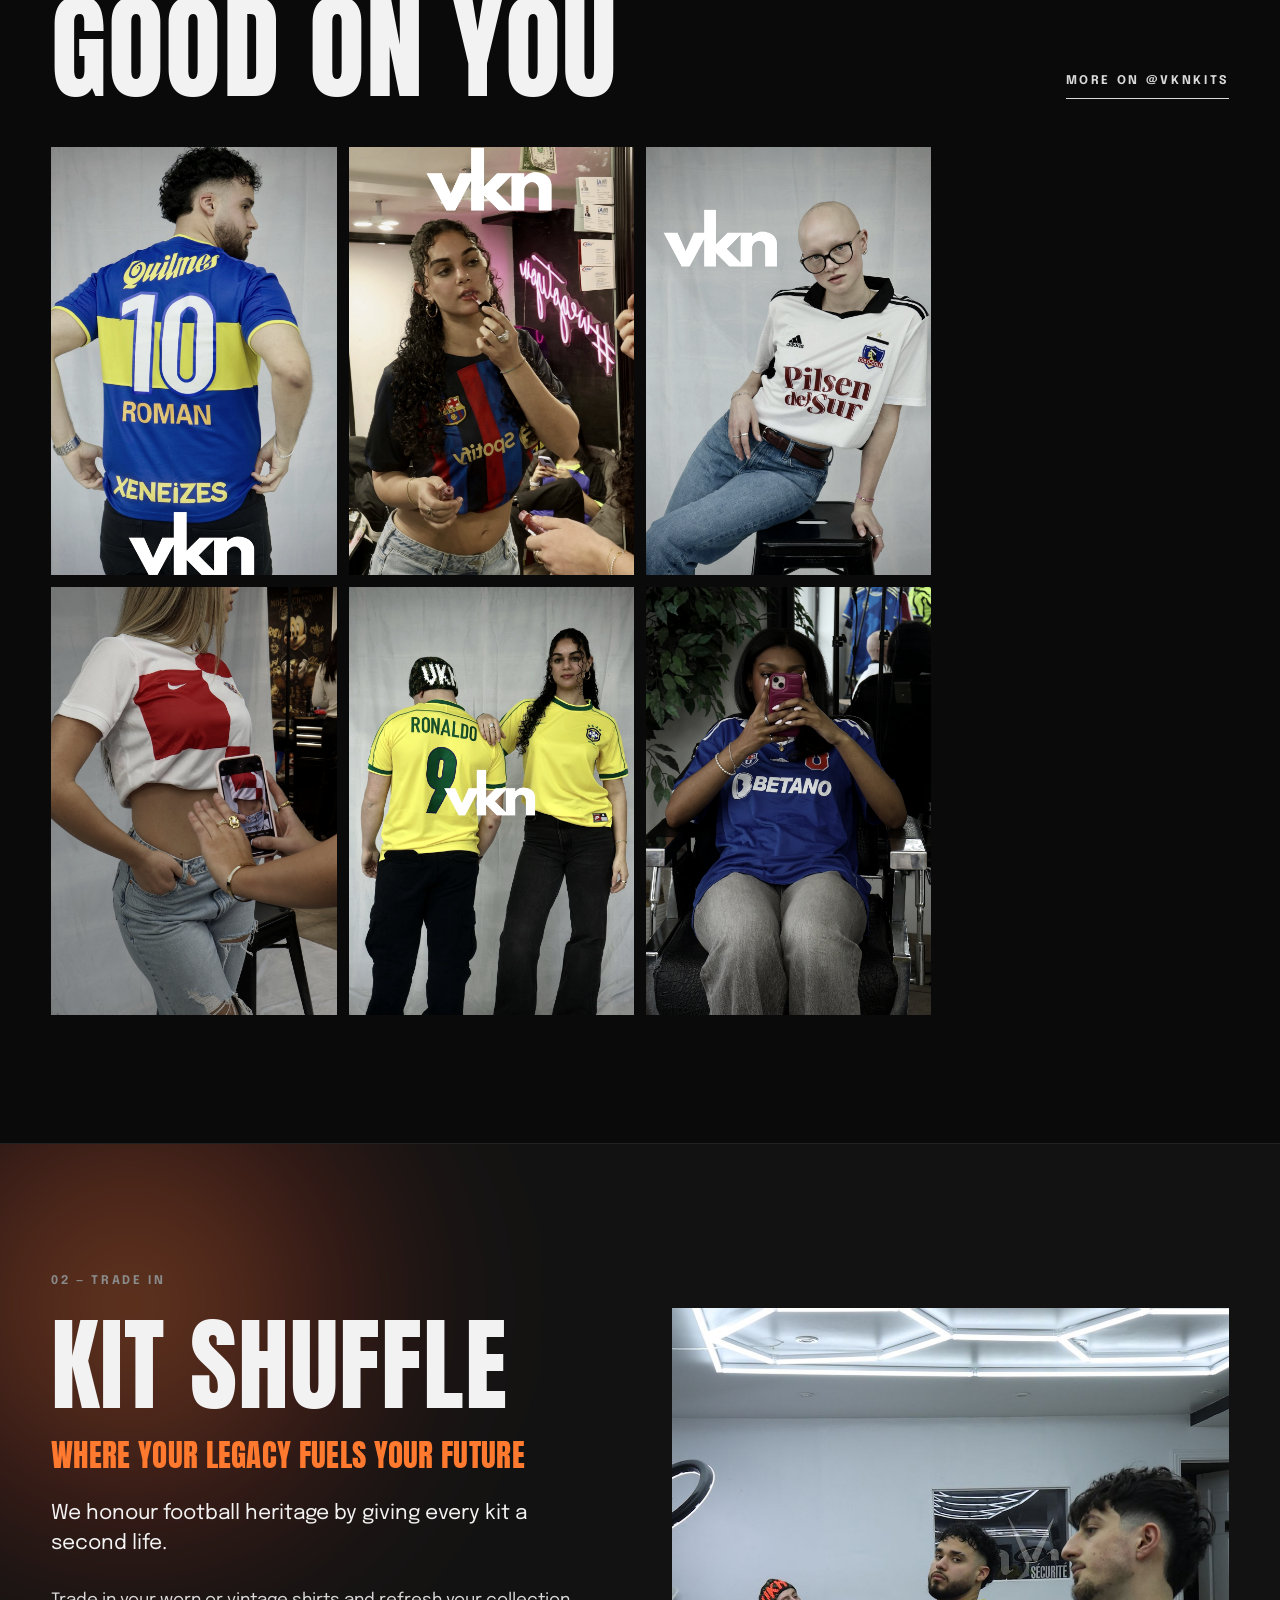
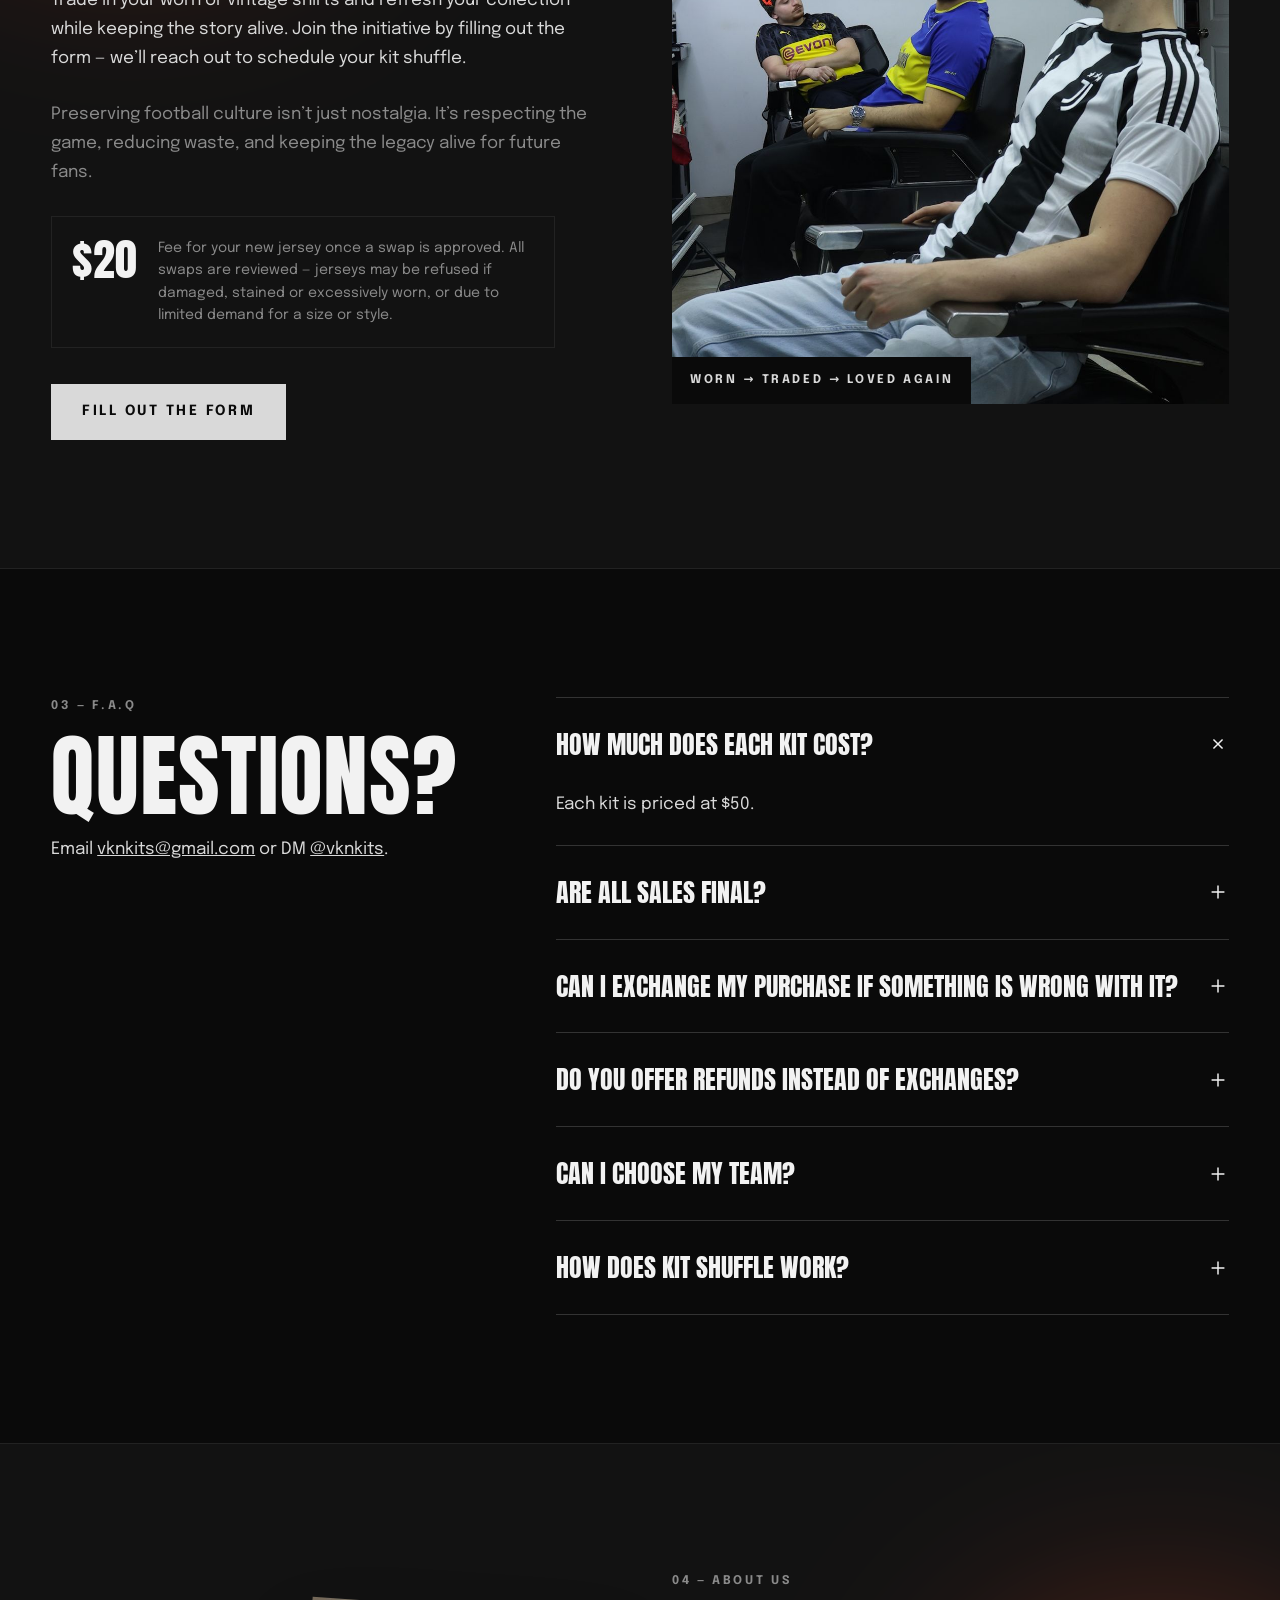
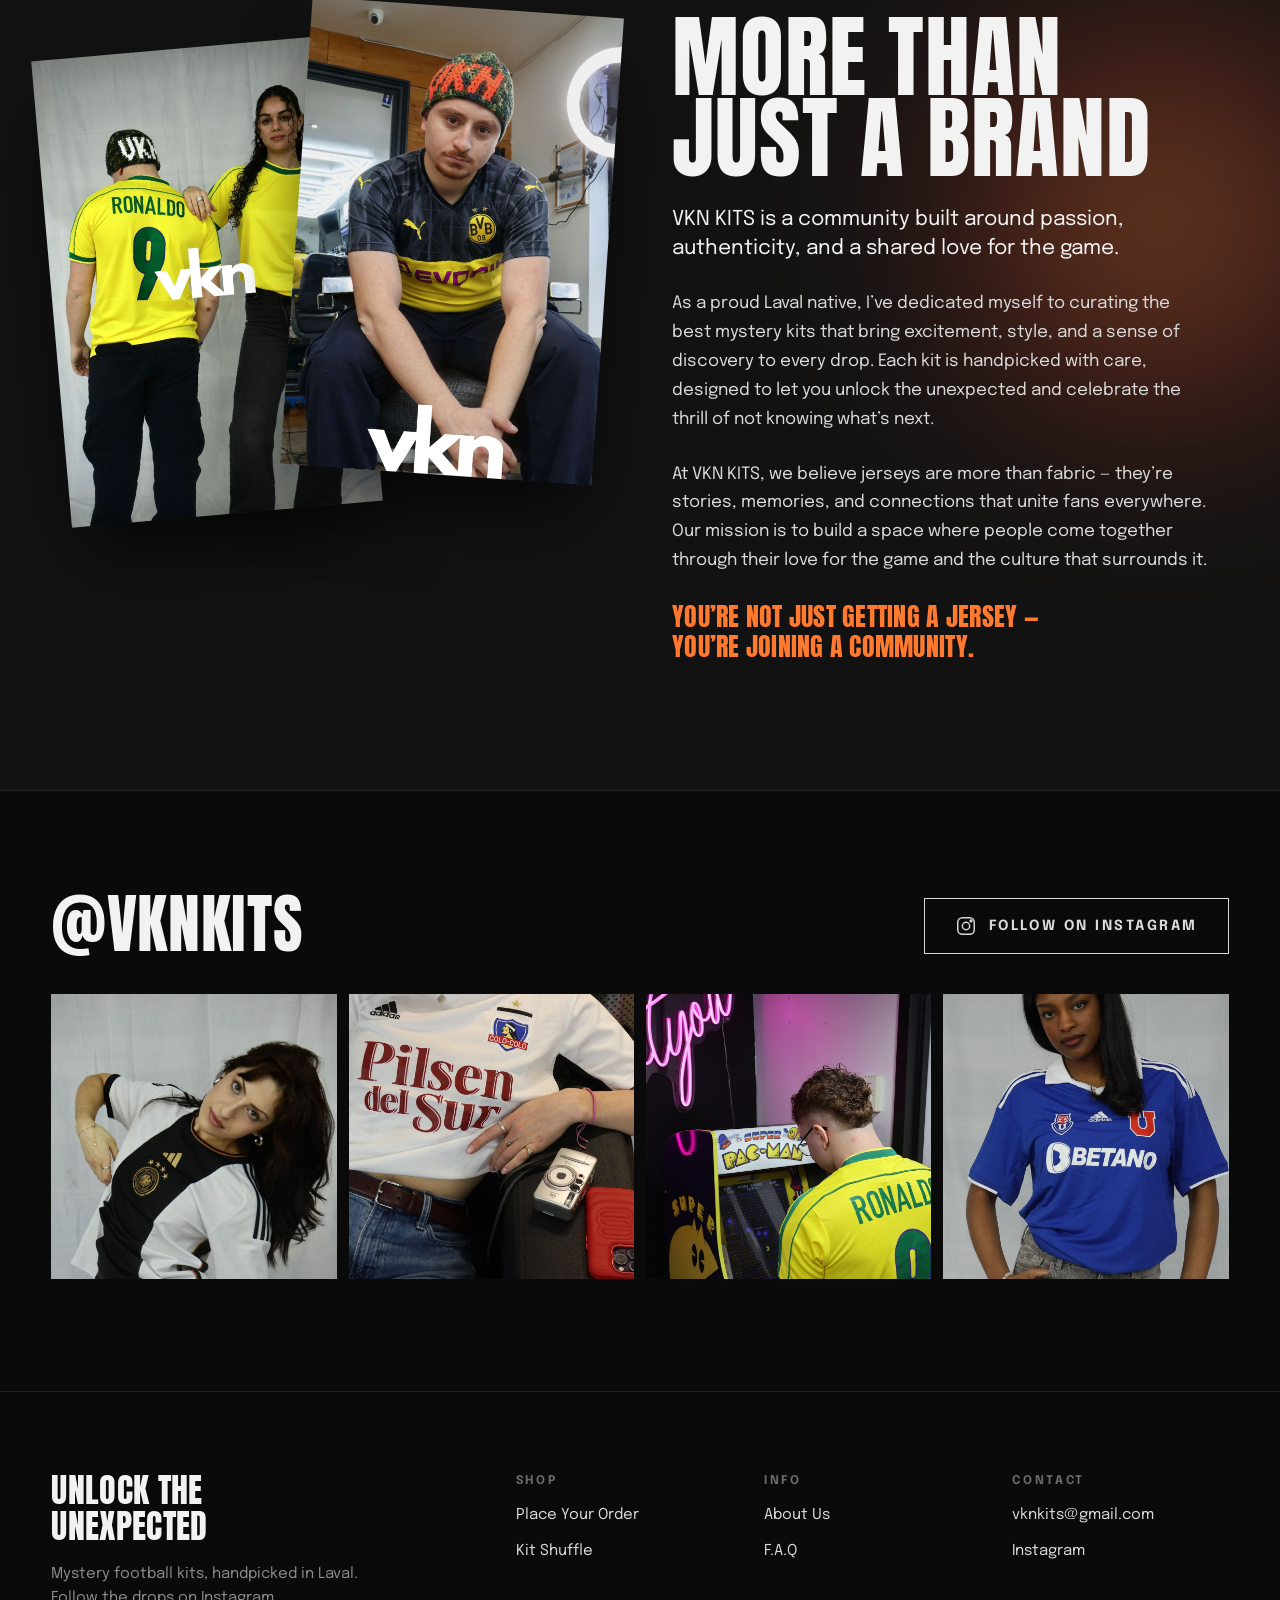
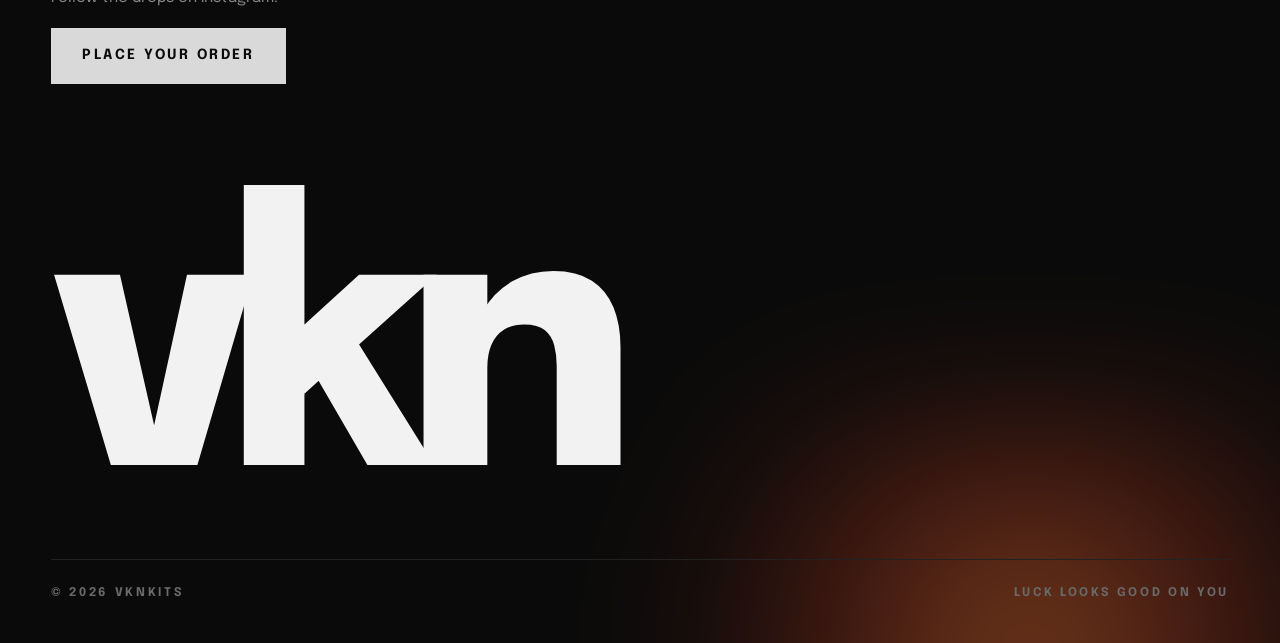
==== commit dc90f7da: "Galerie : retire la photo Juventus Co-Authored-By: Claude Opus 5.5 <noreply@anthropic.com> Claude-Se" ====
--- a/index.html
+++ b/index.html
@@ -135,7 +135,6 @@
 <figure><img src="img/vkn-3.jpg" alt="Back of a Boca Juniors Roman 10 jersey" loading="lazy"></figure>
 <figure><img src="img/di2a3096.jpg" alt="Croatia jersey worn cropped" loading="lazy"></figure>
 <figure><img src="img/vkn-2.jpg" alt="Model in a Barcelona jersey under neon" loading="lazy"></figure>
-<figure><img src="img/di2a5200.jpg" alt="Juventus home jersey" loading="lazy"></figure>
 <figure><img src="img/vkn-6.jpg" alt="Two friends in Brazil jerseys" loading="lazy"></figure>
 <figure><img src="img/vkn-4.jpg" alt="Model in a white Colo-Colo jersey" loading="lazy"></figure>
 <figure><img src="img/di2a4467.jpg" alt="Mirror selfie in a Universidad de Chile jersey" loading="lazy"></figure>
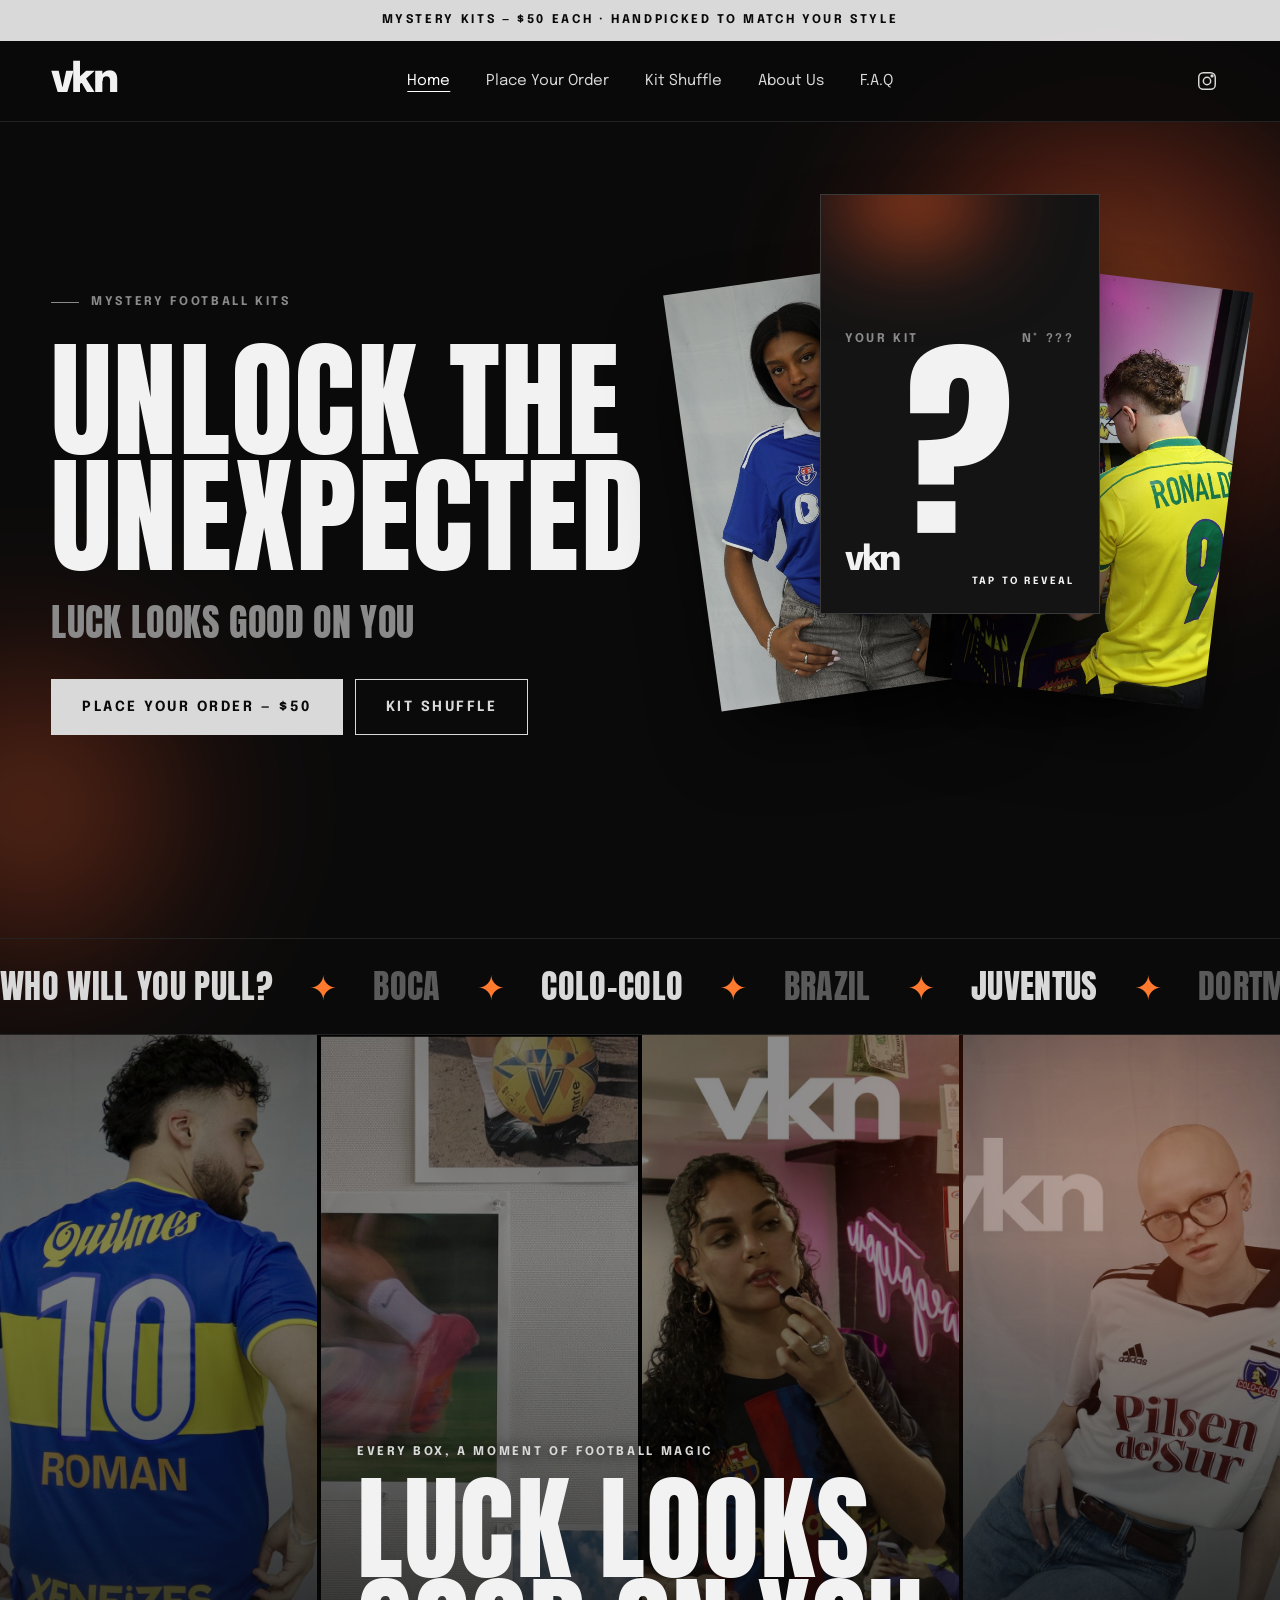
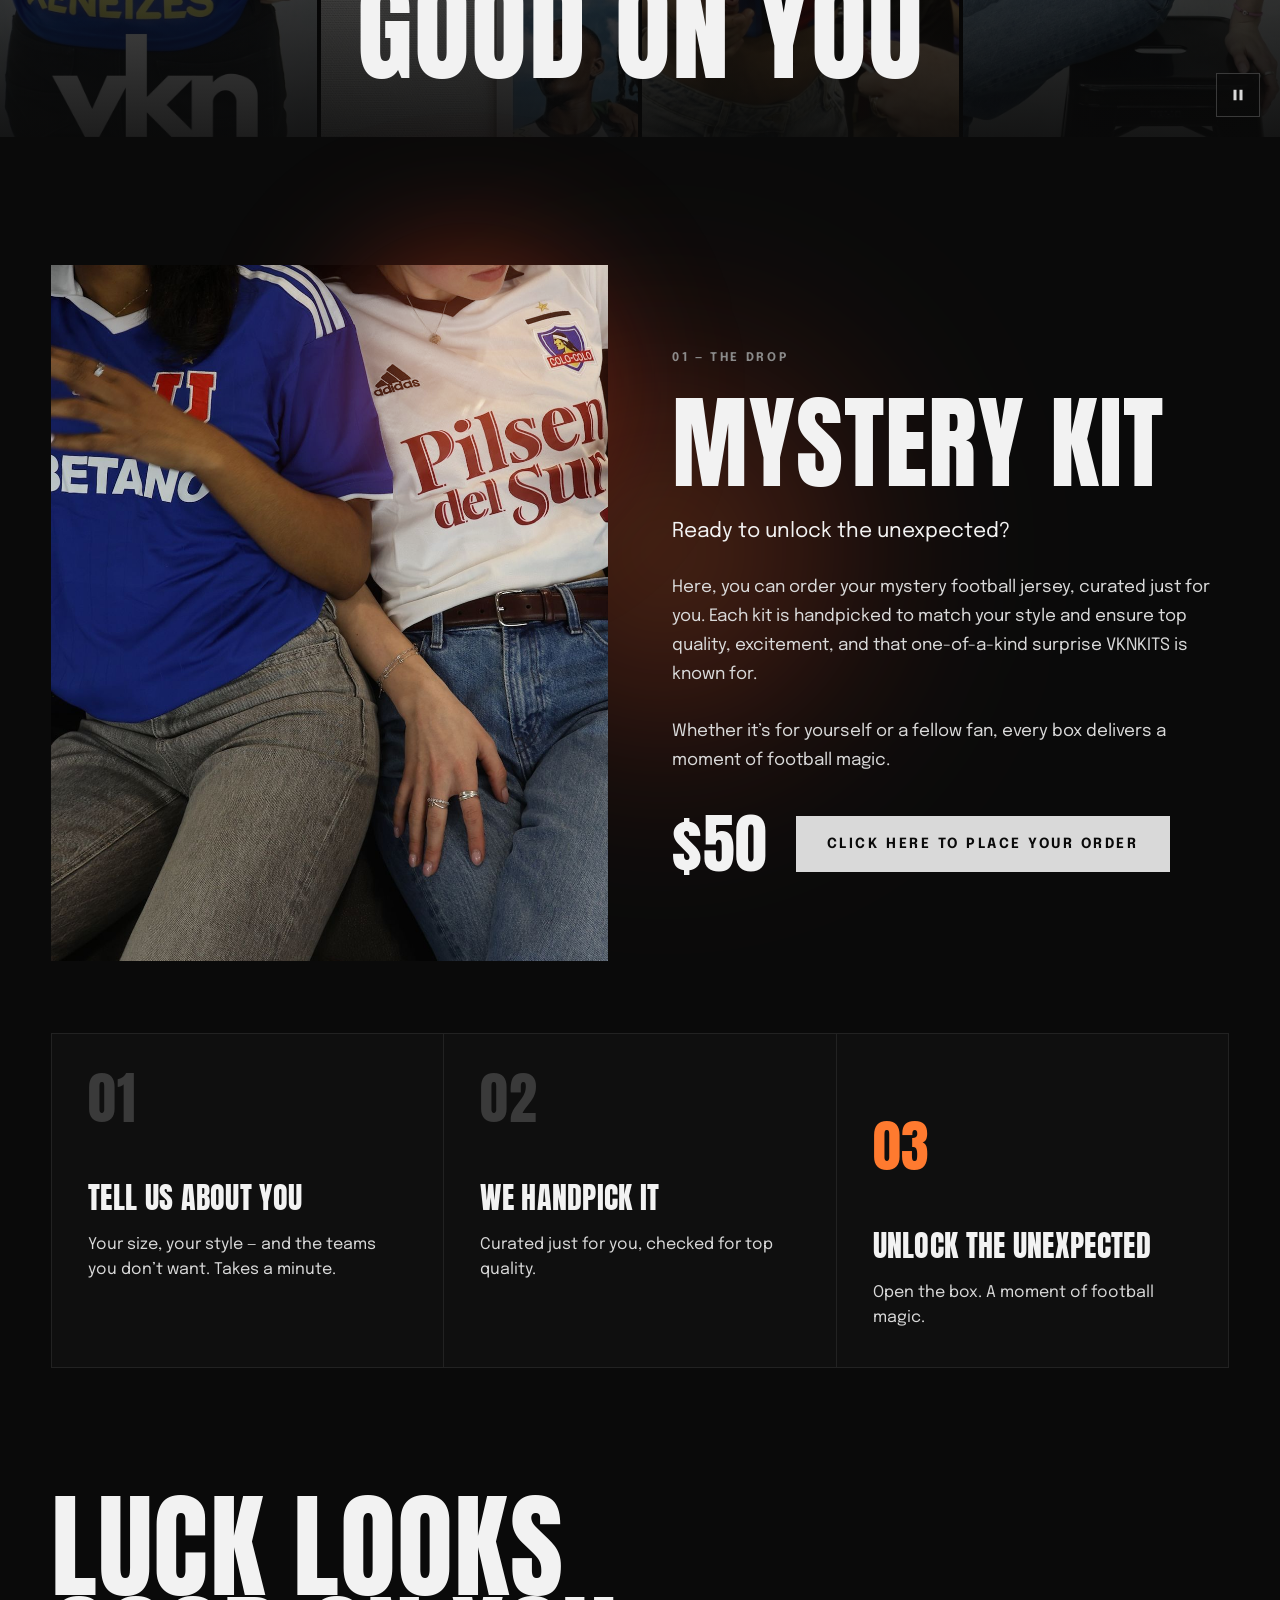
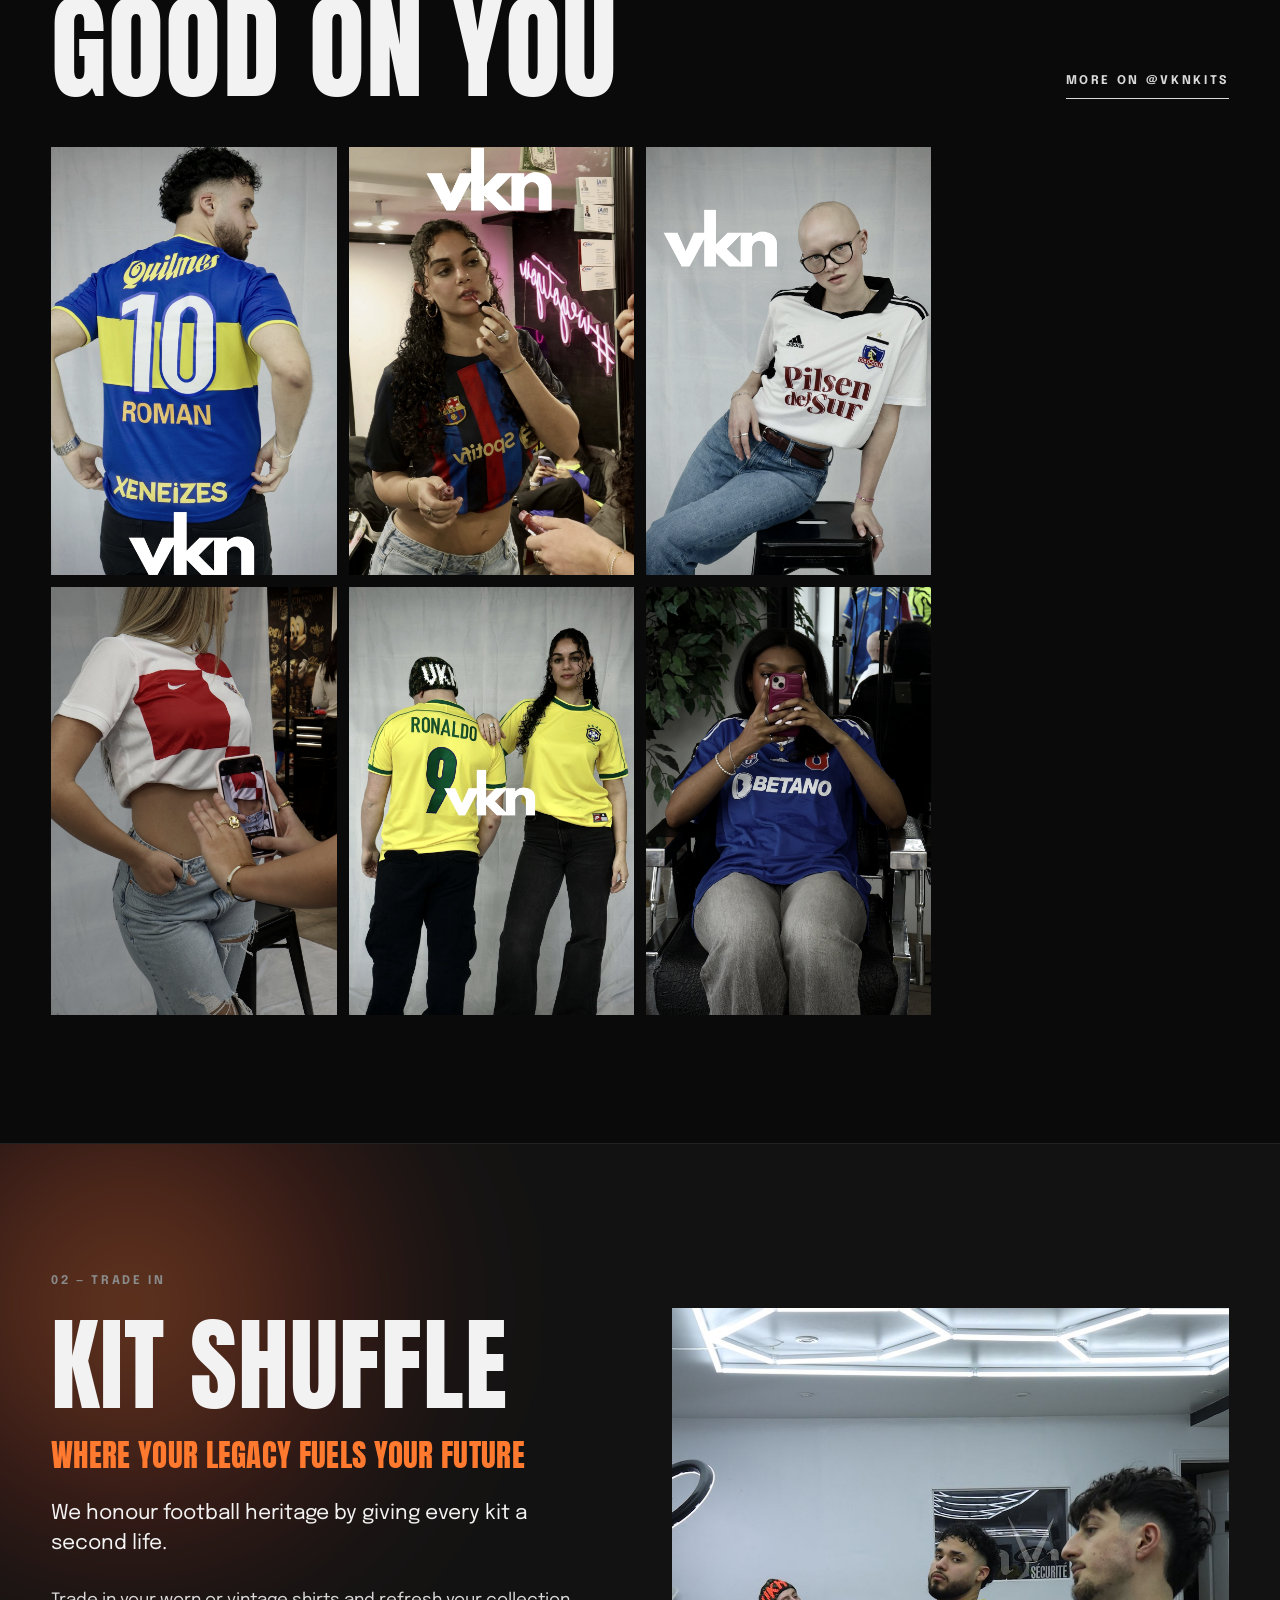
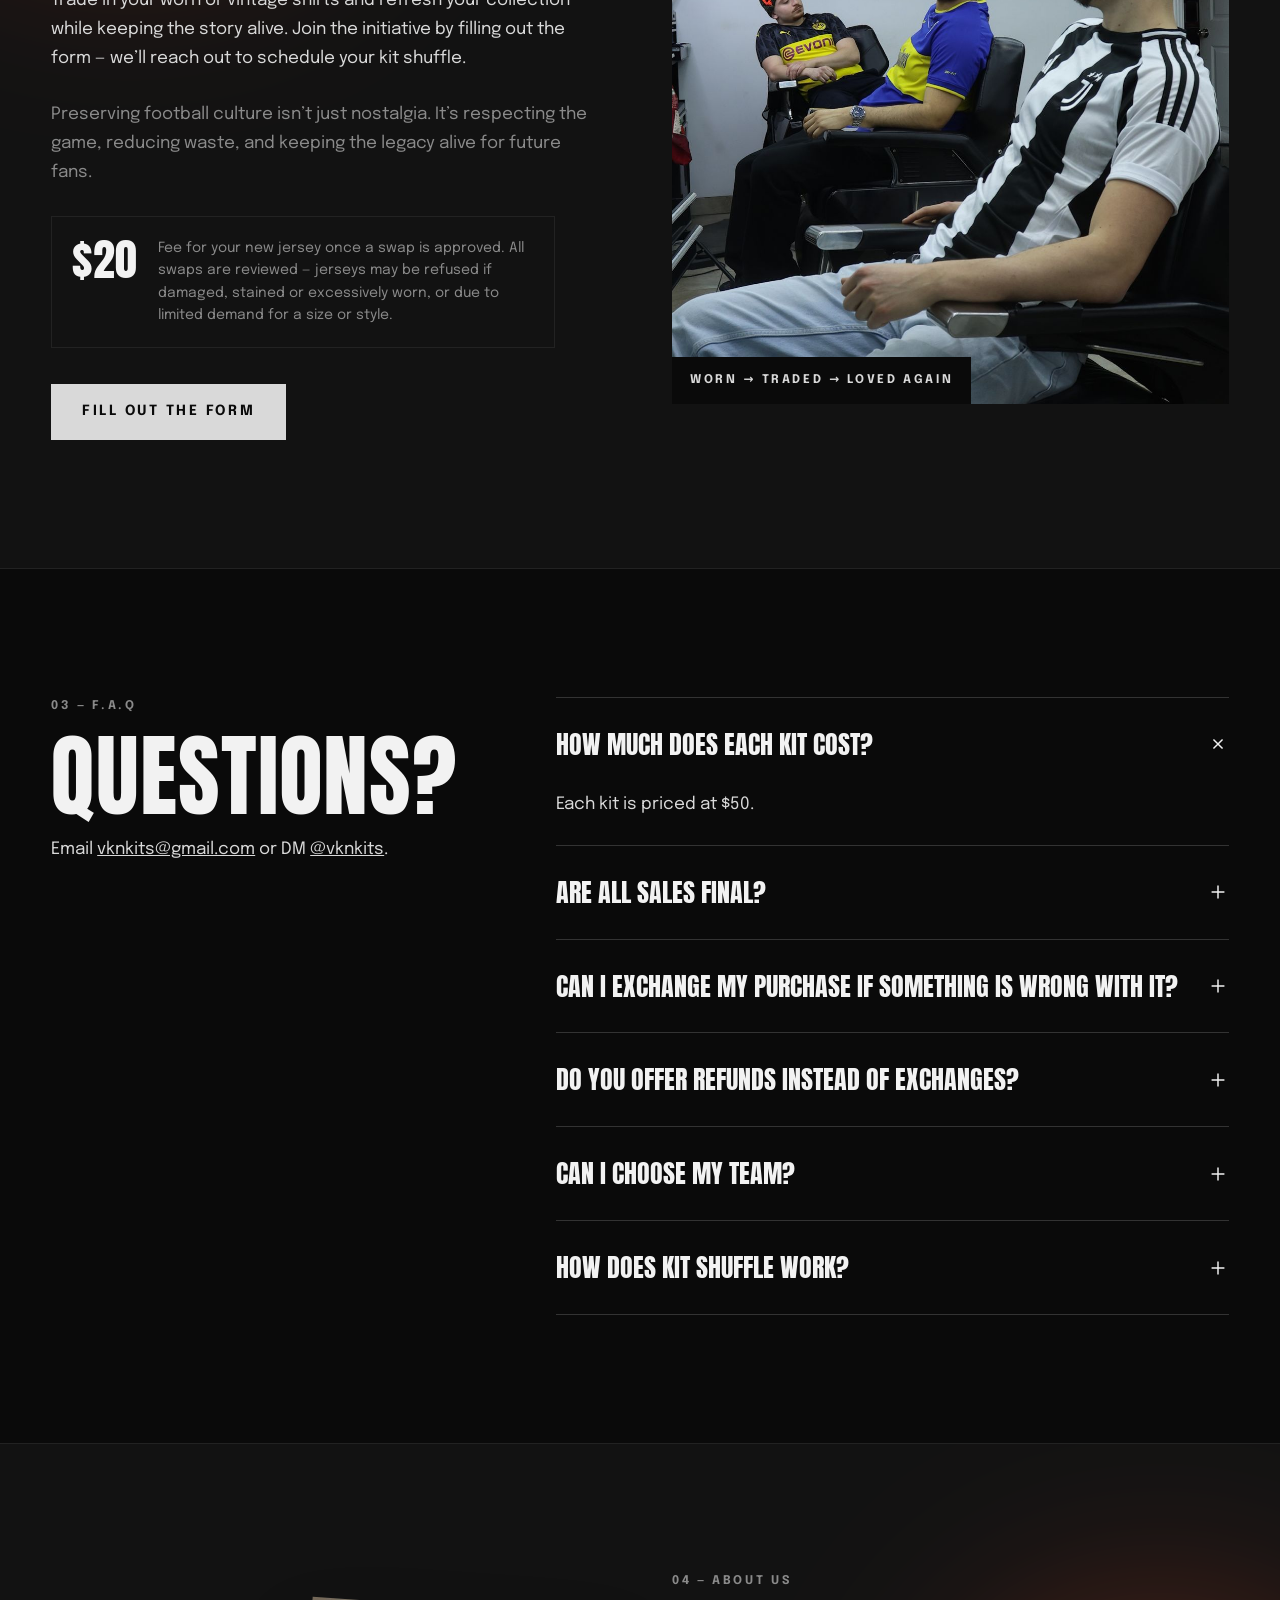
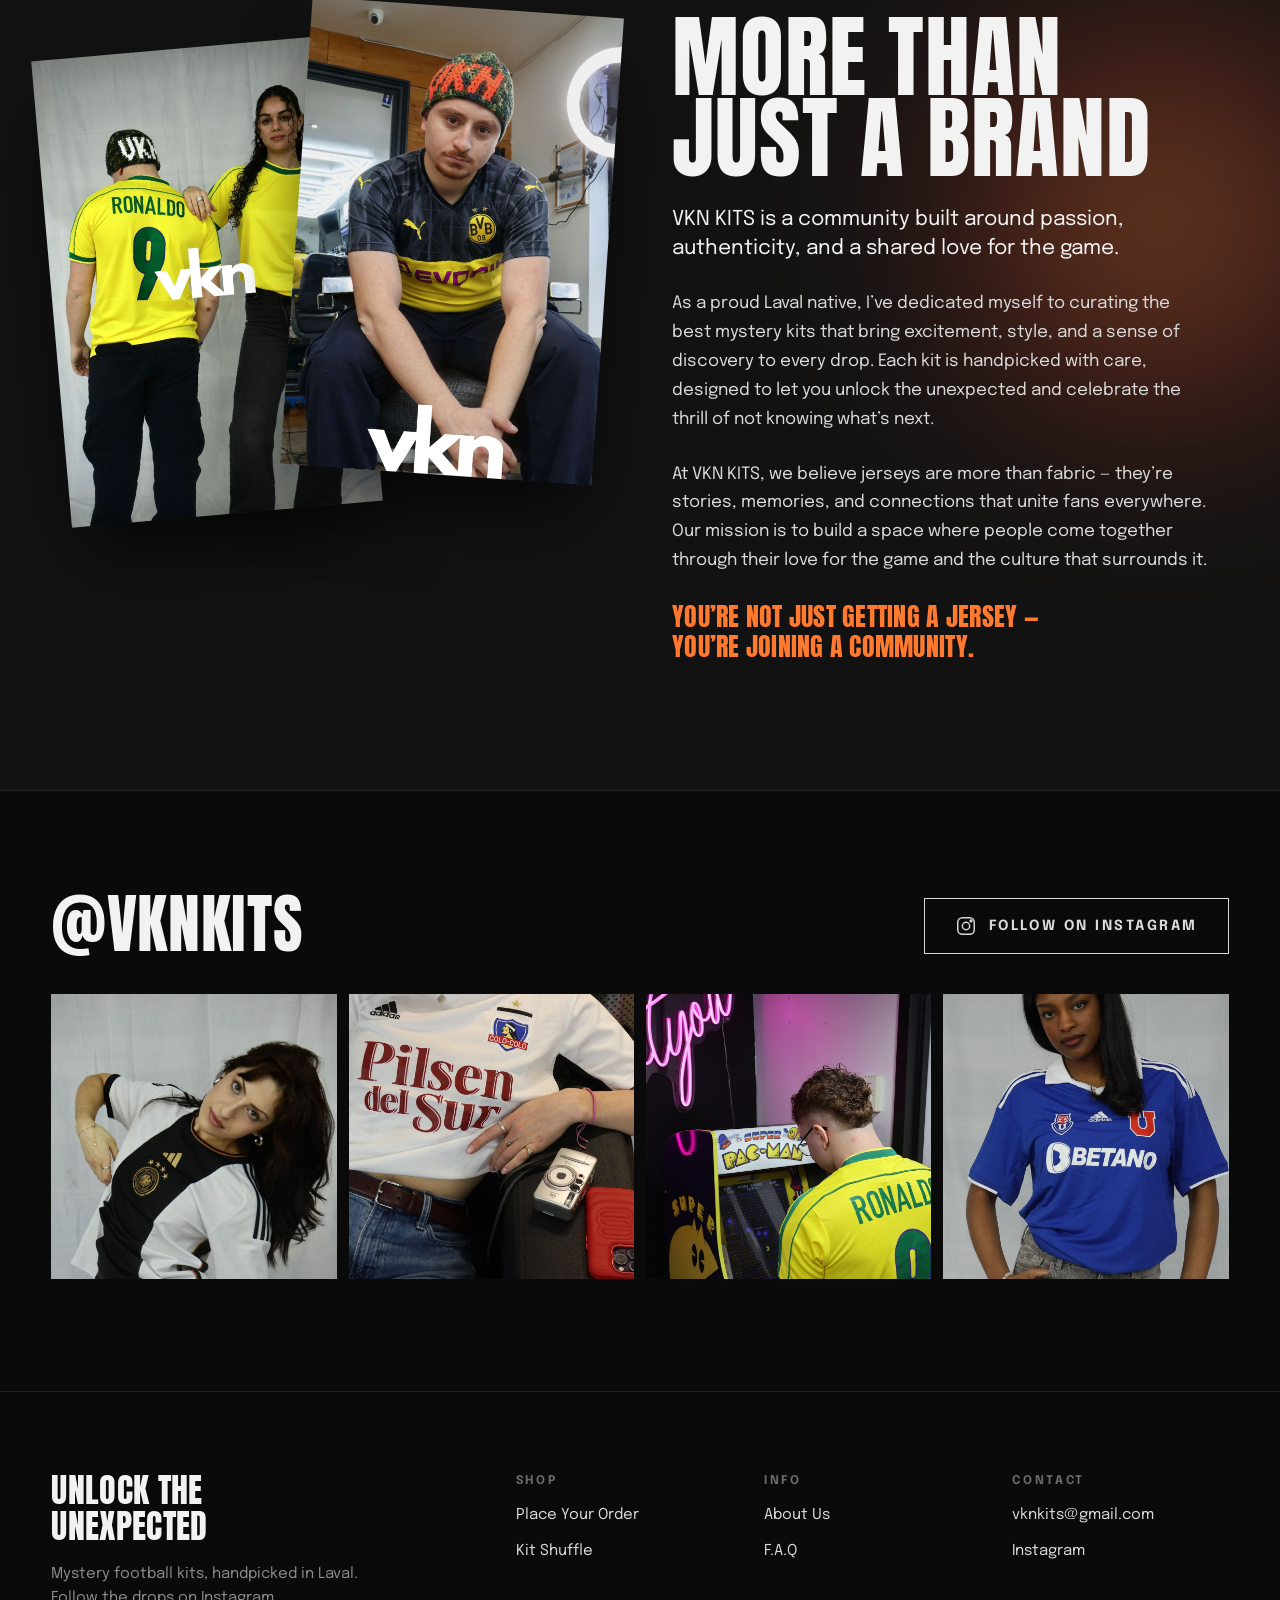
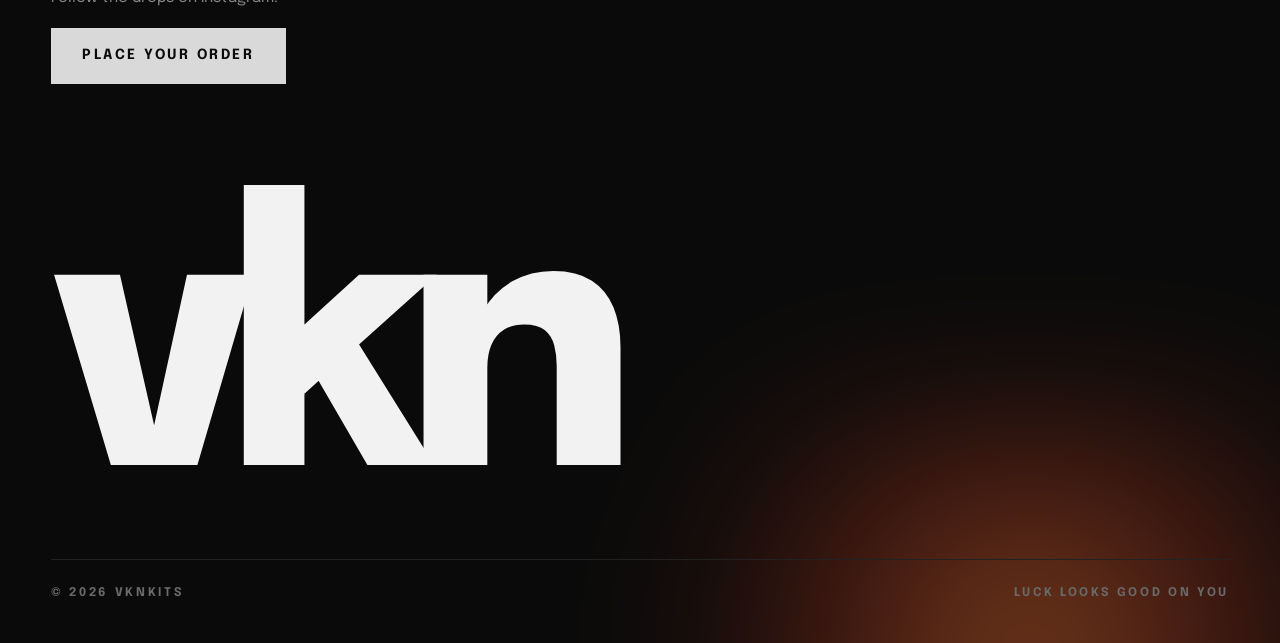
==== commit a80ecc79: "Ajout de /admin (vidéos promo) et du flux Instagram Co-Authored-By: Claude Opus 5.5 <noreply@anthrop" ====
--- a/index.html
+++ b/index.html
@@ -89,12 +89,10 @@
 <img src="img/vkn-2.jpg" alt="" loading="lazy">
 <img src="img/vkn-4.jpg" alt="" loading="lazy">
 </div>
-<video data-bg autoplay muted loop playsinline preload="metadata">
-<source src="videos/vkn-02.mp4" type="video/mp4">
-</video>
+<video data-film-video muted loop playsinline preload="none" hidden></video>
 <div class="leak"></div>
 <div class="film-copy"><div class="wrap"><div class="cap muted" style="margin-bottom:16px">Every box, a moment of football magic</div><div class="anton">Luck looks<br>good on you</div></div></div>
-<button type="button" class="icon-btn film-toggle" data-video-toggle aria-label="Pause video"><svg width="18" height="18" viewBox="0 0 24 24" fill="currentColor"><rect x="6" y="5" width="4" height="14"/><rect x="14" y="5" width="4" height="14"/></svg></button>
+<button type="button" class="icon-btn film-toggle" data-film-toggle aria-label="Pause video" hidden><svg width="18" height="18" viewBox="0 0 24 24" fill="currentColor"><rect x="6" y="5" width="4" height="14"/><rect x="14" y="5" width="4" height="14"/></svg></button>
 </section>
 
 <section class="section" id="mystery">
@@ -122,6 +120,19 @@
 <div class="step"><div class="num anton">02</div><div><h3 class="anton">We handpick it</h3><p>Curated just for you, checked for top quality.</p></div></div>
 <div class="step hot"><div class="leak" style="width:80%;height:90%;right:-30%;top:-30%;filter:blur(50px);opacity:.45"></div><div class="num anton">03</div><div><h3 class="anton">Unlock the unexpected</h3><p>Open the box. A moment of football magic.</p></div></div>
 </div>
+</div>
+</section>
+
+<section class="section promo" id="promo" hidden>
+<div class="wrap">
+<div class="section-head">
+<div class="stack" style="gap:16px">
+<div class="cap muted">The drop — en vidéo</div>
+<h2 class="anton big" style="font-size:clamp(56px,8vw,120px)">Latest drops</h2>
+</div>
+<a href="order.html" class="btn btn-solid">Place your order — $50</a>
+</div>
+<div class="promo-row" data-promos></div>
 </div>
 </section>
 
@@ -218,13 +229,13 @@
 </div>
 </section>
 
-<section class="section" style="padding-top:104px;padding-bottom:112px">
+<section class="section" id="instagram" style="padding-top:104px;padding-bottom:112px">
 <div class="wrap">
 <div class="section-head">
 <h2 class="anton strong" style="font-size:clamp(44px,5vw,76px);line-height:.92">@vknkits</h2>
 <a href="https://www.instagram.com/vknkits/" class="btn btn-line"><svg width="22" height="22" viewBox="0 0 24 24" fill="none" stroke="currentColor" stroke-width="1.6" aria-hidden="true"><rect x="3" y="3" width="18" height="18" rx="5"/><circle cx="12" cy="12" r="4"/><circle cx="17.5" cy="6.5" r="1" fill="currentColor"/></svg> Follow on Instagram</a>
 </div>
-<div class="ig">
+<div class="ig" data-ig>
 <img src="img/vkn-5.jpg" alt="Model in a Germany jersey" loading="lazy">
 <img src="img/di2a5980.jpg" alt="Close-up of a Colo-Colo jersey with a film camera" loading="lazy">
 <img src="img/di2a2957.jpg" alt="Brazil jersey at the arcade" loading="lazy" style="object-position:top">
@@ -264,5 +275,6 @@
 </div>
 </footer>
 <script src="js/main.js"></script>
+<script src="js/content.js"></script>
 </body>
 </html>
--- a/css/style.css
+++ b/css/style.css
@@ -253,3 +253,27 @@
   .flip-inner { transition: none; }
   html { scroll-behavior: auto; }
 }
+
+/* ---------- Promo videos (managed from /admin) ---------- */
+.promo-row { display: grid; grid-auto-flow: column; grid-auto-columns: minmax(240px, 300px); gap: 16px; overflow-x: auto; margin-top: 48px; padding-bottom: 12px; scroll-snap-type: x mandatory; scrollbar-width: thin; }
+.promo-card { margin: 0; scroll-snap-align: start; display: flex; flex-direction: column; gap: 14px; }
+.promo-card.is-new { grid-column: span 1; }
+.promo-media { position: relative; aspect-ratio: 9/16; background: #000; overflow: hidden; border: 1px solid var(--line); }
+.promo-media video { width: 100%; height: 100%; object-fit: cover; }
+.promo-play { position: absolute; inset: 0; width: 100%; display: flex; align-items: center; justify-content: center; background: linear-gradient(to top, rgba(10,10,10,.55), rgba(10,10,10,0) 55%); border: 0; color: var(--text-strong); cursor: pointer; }
+.promo-play svg { width: 64px; height: 64px; padding: 18px; border-radius: 999px; background: rgba(10,10,10,.6); border: 1px solid var(--text-strong); transition: transform .2s; }
+.promo-play:hover svg { transform: scale(1.08); }
+.promo-card.is-playing .promo-play { display: none; }
+.promo-badge { position: absolute; left: 12px; top: 12px; background: var(--leak); color: var(--bg); padding: 6px 10px; }
+.promo-card.is-playing .promo-badge { display: none; }
+.promo-title { font-size: 24px; line-height: 1.05; color: var(--text-strong); }
+.promo-text { font-size: 15px; color: var(--muted); margin-top: 6px; }
+
+/* ---------- Instagram live feed ---------- */
+.ig-post { position: relative; display: block; overflow: hidden; }
+.ig-post img { width: 100%; aspect-ratio: 1; object-fit: cover; transition: transform .4s, filter .4s; }
+.ig-post:hover img { transform: scale(1.05); filter: brightness(.8); }
+.ig-kind { position: absolute; right: 10px; top: 8px; color: #fff; font-size: 16px; text-shadow: 0 1px 6px rgba(0,0,0,.7); }
+@media (max-width: 900px) {
+  .promo-row { grid-auto-columns: 72%; }
+}
